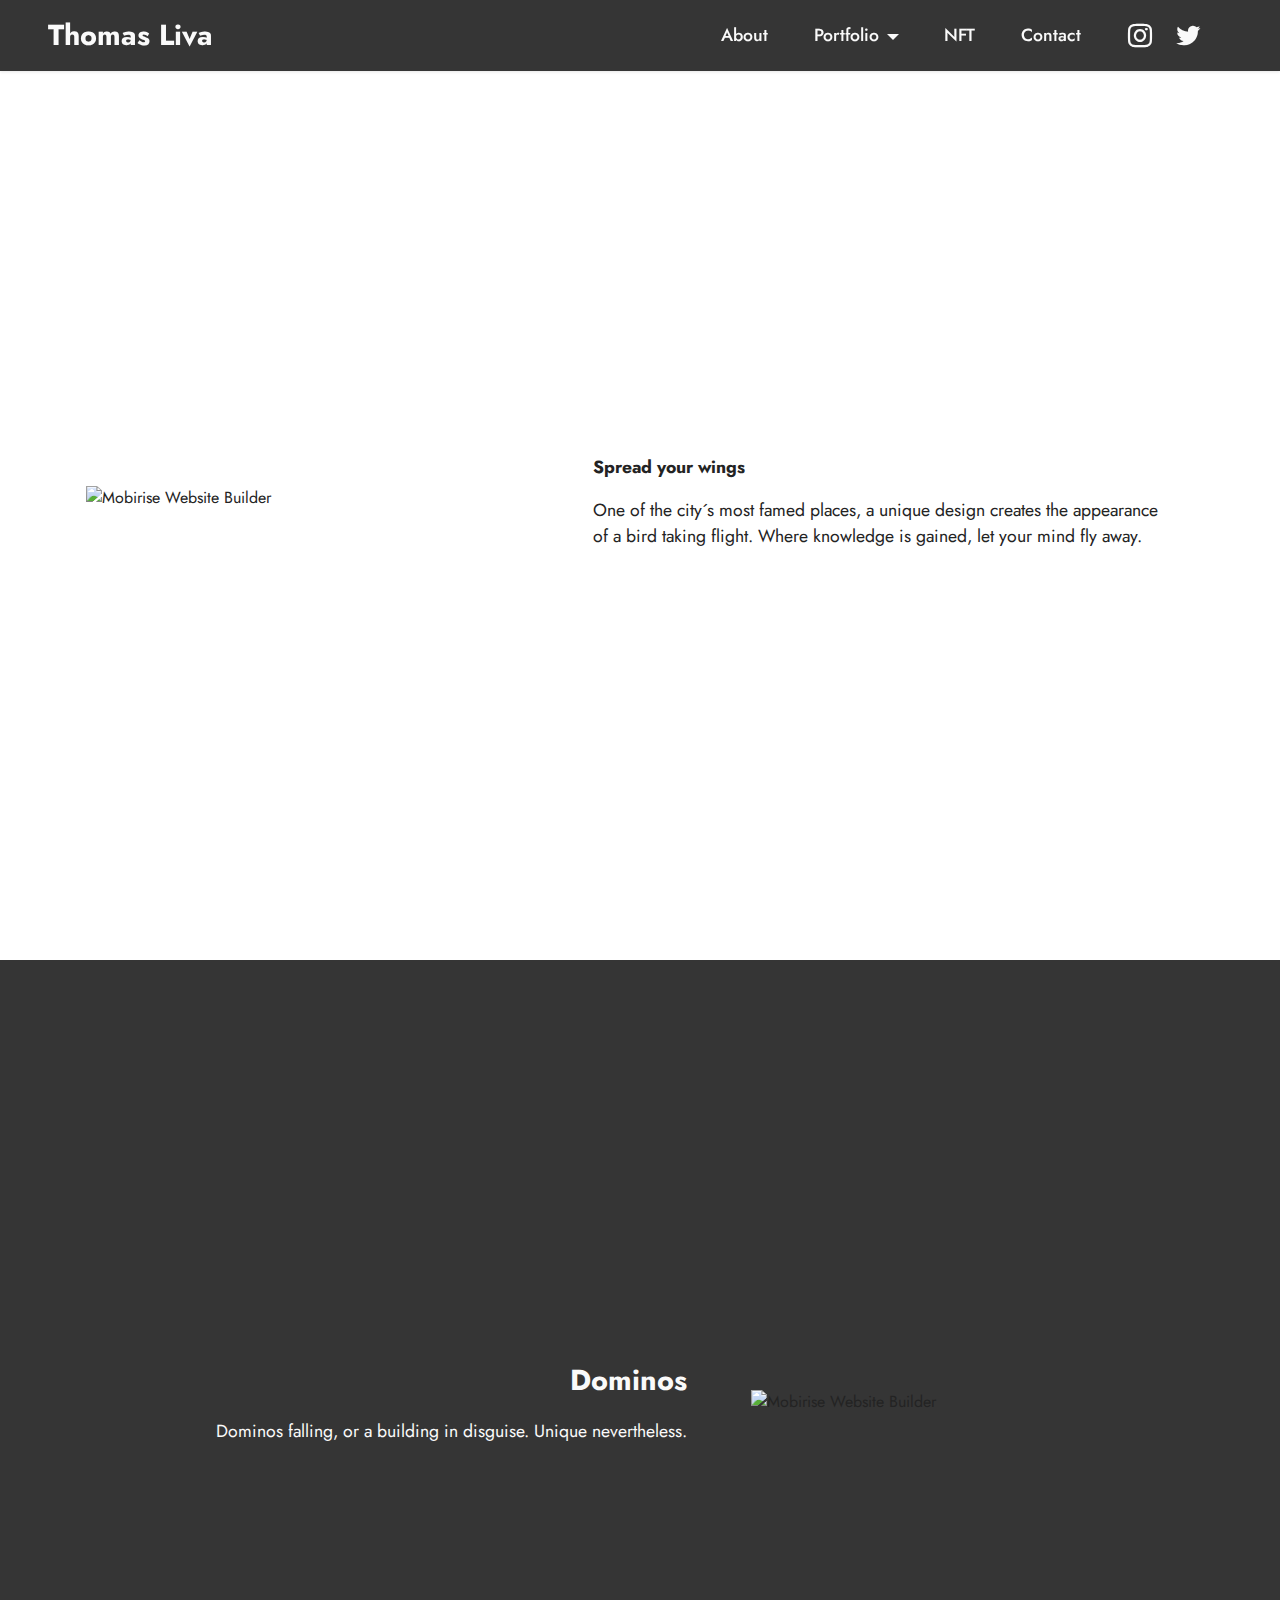
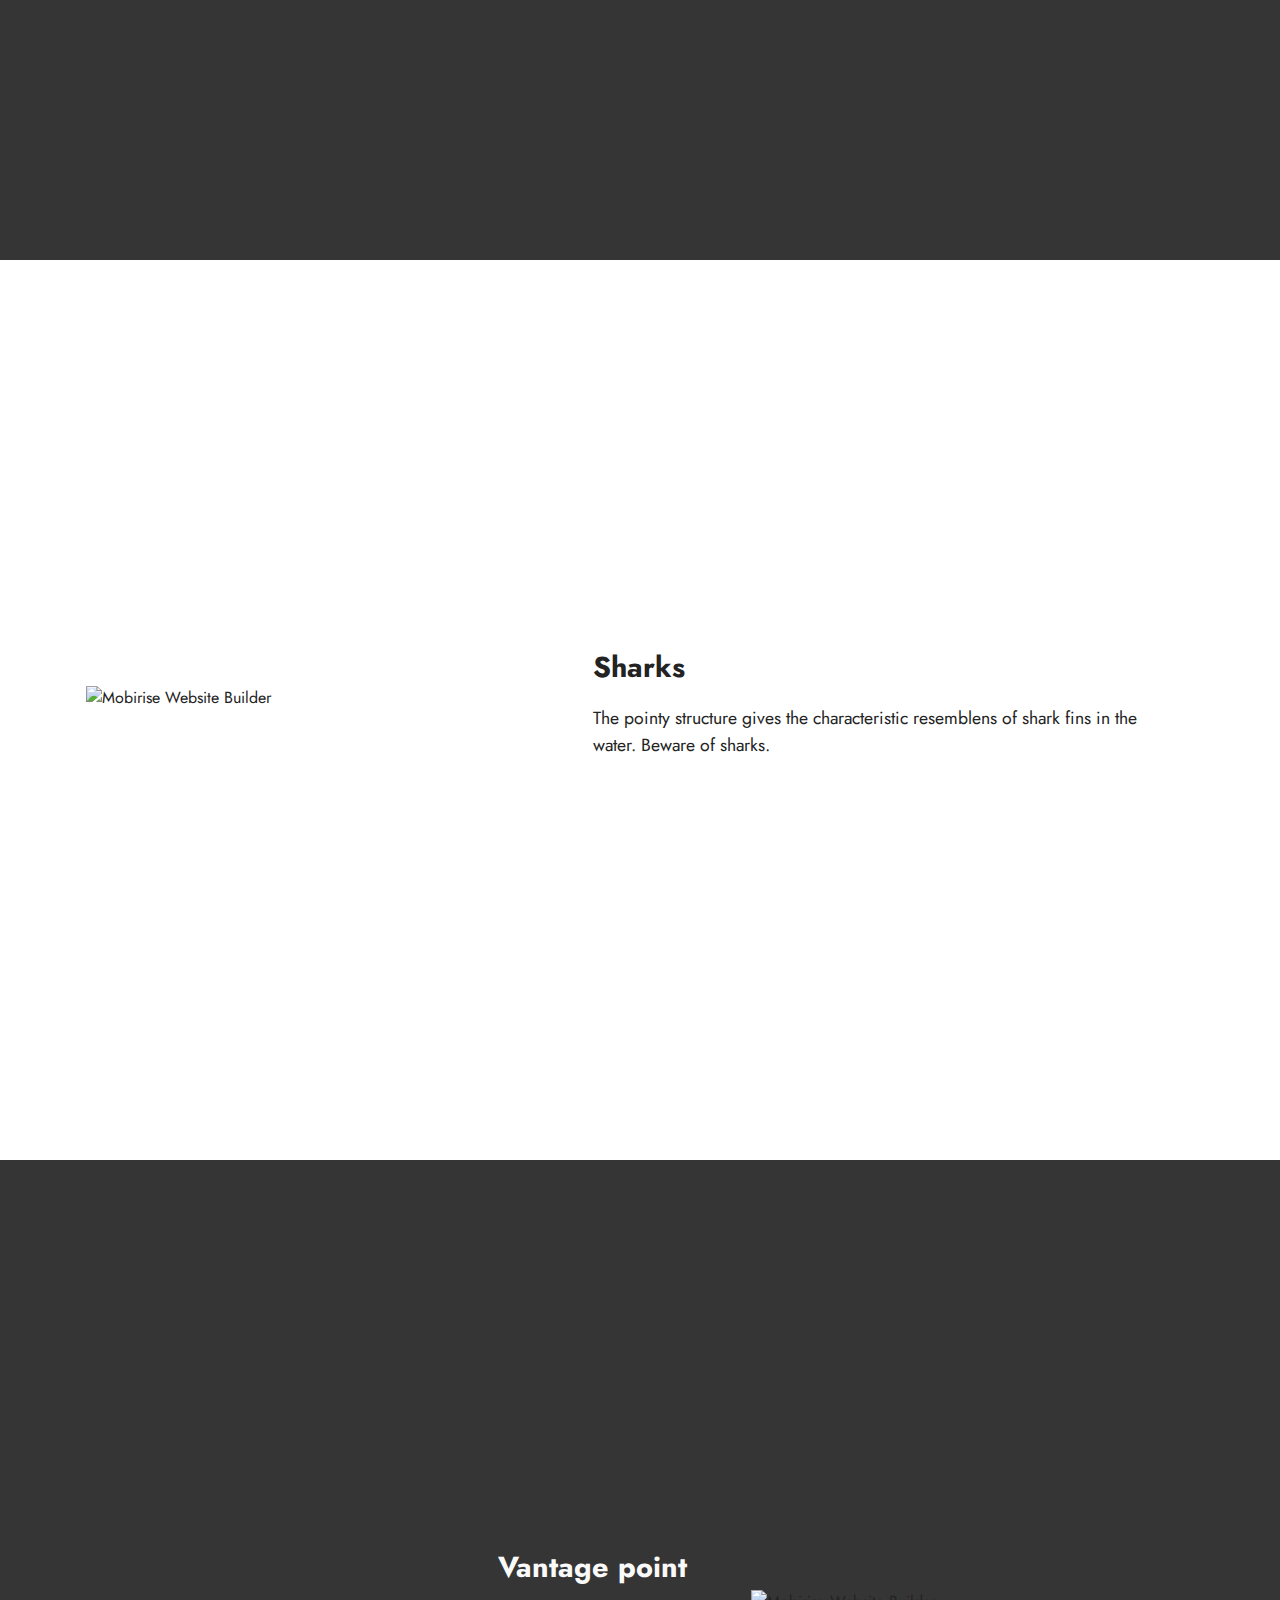
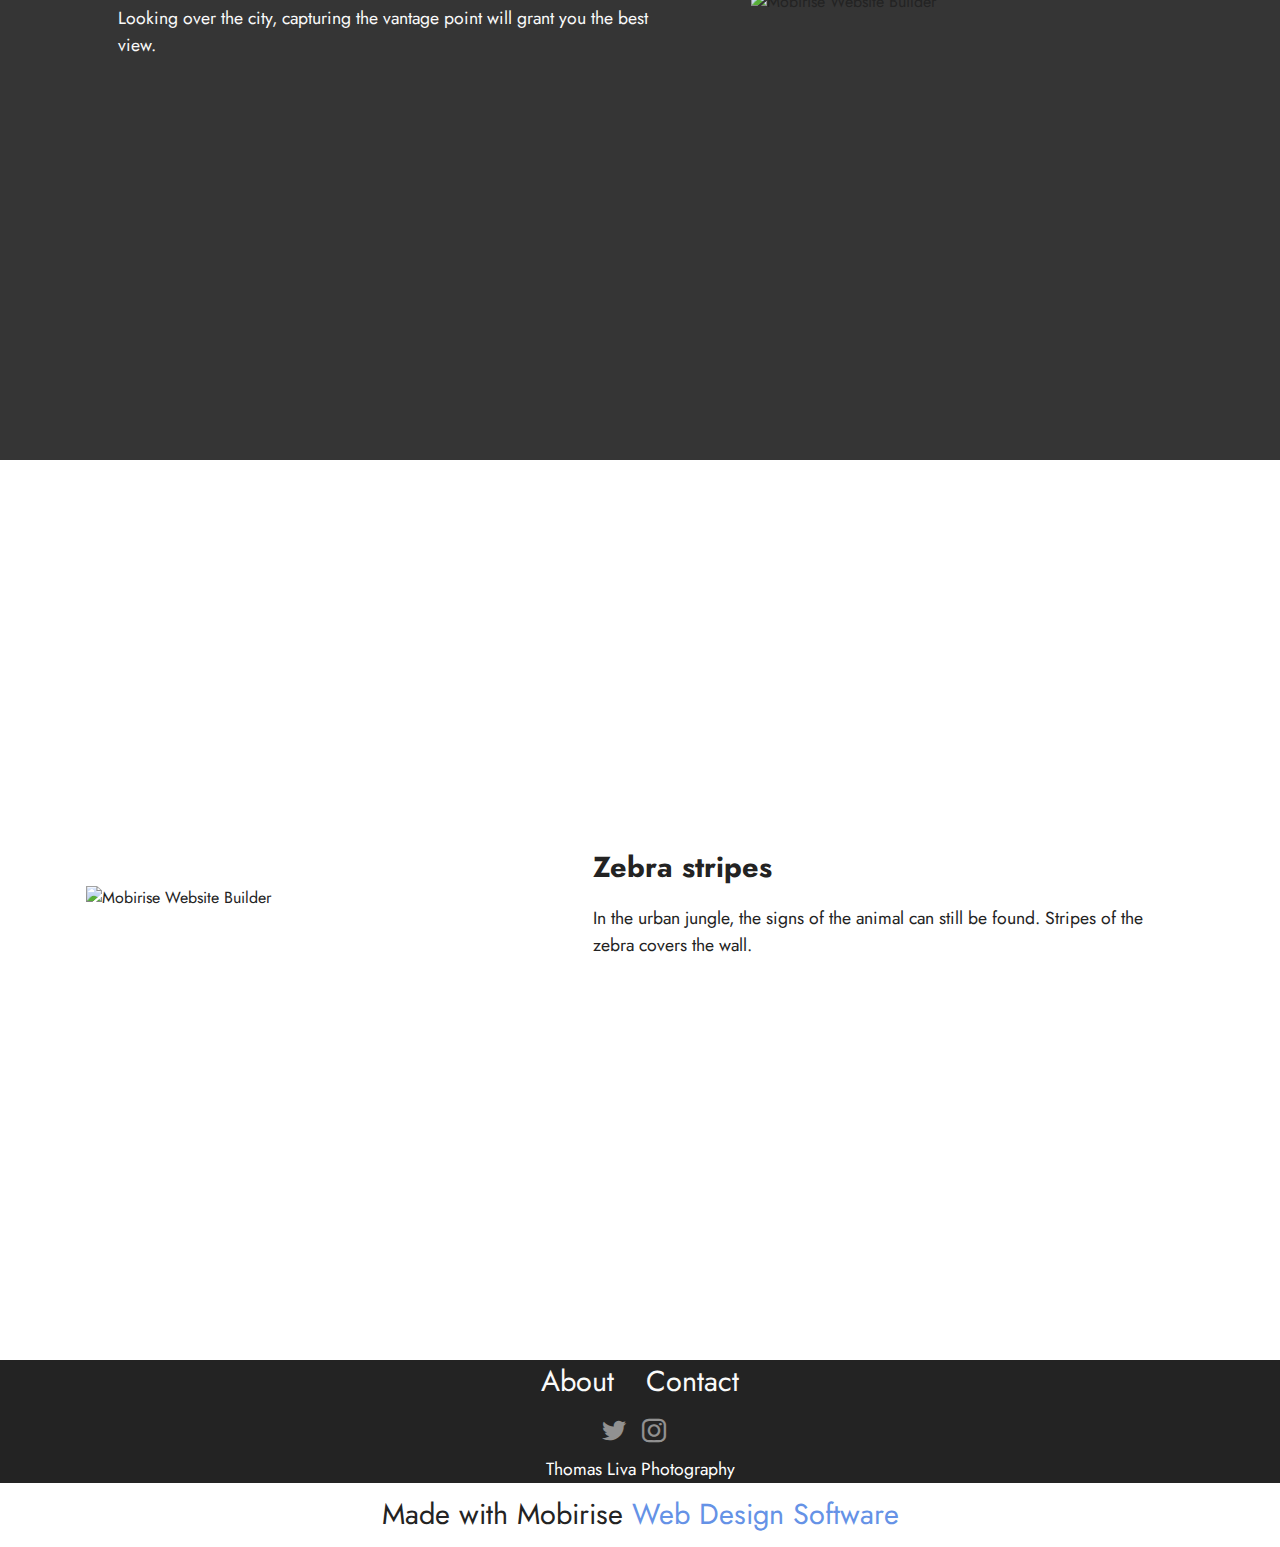
==== page1.html @ e4f31dff "update" ====
<!DOCTYPE html>
<html  >
<head>
  <!-- Site made with Mobirise Website Builder v5.6.8, https://mobirise.com -->
  <meta charset="UTF-8">
  <meta http-equiv="X-UA-Compatible" content="IE=edge">
  <meta name="generator" content="Mobirise v5.6.8, mobirise.com">
  <meta name="twitter:card" content="summary_large_image"/>
  <meta name="twitter:image:src" content="">
  <meta property="og:image" content="">
  <meta name="twitter:title" content="Elevate the city">
  <meta name="viewport" content="width=device-width, initial-scale=1, minimum-scale=1">
  <link rel="shortcut icon" href="assets/images/dsc0477-kopi-1.jpg" type="image/x-icon">
  <meta name="description" content="">
  
  
  <title>Elevate the city</title>
  <link rel="stylesheet" href="assets/bootstrap/css/bootstrap.min.css">
  <link rel="stylesheet" href="assets/bootstrap/css/bootstrap-grid.min.css">
  <link rel="stylesheet" href="assets/bootstrap/css/bootstrap-reboot.min.css">
  <link rel="stylesheet" href="assets/dropdown/css/style.css">
  <link rel="stylesheet" href="assets/socicon/css/styles.css">
  <link rel="stylesheet" href="assets/theme/css/style.css">
  <link rel="preload" href="https://fonts.googleapis.com/css?family=Jost:100,200,300,400,500,600,700,800,900,100i,200i,300i,400i,500i,600i,700i,800i,900i&display=swap" as="style" onload="this.onload=null;this.rel='stylesheet'">
  <noscript><link rel="stylesheet" href="https://fonts.googleapis.com/css?family=Jost:100,200,300,400,500,600,700,800,900,100i,200i,300i,400i,500i,600i,700i,800i,900i&display=swap"></noscript>
  <link rel="preload" as="style" href="assets/mobirise/css/mbr-additional.css"><link rel="stylesheet" href="assets/mobirise/css/mbr-additional.css" type="text/css">
  
  
  
  
</head>
<body>
  
  <section data-bs-version="5.1" class="menu menu3 cid-t5UMTq7qSI" once="menu" id="menu3-e">
    
    <nav class="navbar navbar-dropdown navbar-fixed-top navbar-expand-lg">
        <div class="container-fluid">
            <div class="navbar-brand">
                
                <span class="navbar-caption-wrap"><a class="navbar-caption text-white text-primary display-7" href="index.html">Thomas Liva</a></span>
            </div>
            <button class="navbar-toggler" type="button" data-toggle="collapse" data-bs-toggle="collapse" data-target="#navbarSupportedContent" data-bs-target="#navbarSupportedContent" aria-controls="navbarNavAltMarkup" aria-expanded="false" aria-label="Toggle navigation">
                <div class="hamburger">
                    <span></span>
                    <span></span>
                    <span></span>
                    <span></span>
                </div>
            </button>
            <div class="collapse navbar-collapse" id="navbarSupportedContent">
                <ul class="navbar-nav nav-dropdown nav-right" data-app-modern-menu="true"><li class="nav-item"><a class="nav-link link text-white text-primary display-4" href="page4.html">
                            About</a></li><li class="nav-item dropdown"><a class="nav-link link text-white dropdown-toggle display-4" href="index.html#gallery2-8" aria-expanded="false" data-toggle="dropdown-submenu" data-bs-toggle="dropdown" data-bs-auto-close="outside">Portfolio</a><div class="dropdown-menu" aria-labelledby="dropdown-300"><a class="text-white show dropdown-item text-primary display-4" href="page1.html">Elevate the city</a><a class="text-white show dropdown-item text-primary display-4" href="page2.html">Brushstrokes of light</a><a class="text-white show dropdown-item text-primary display-4" href="page3.html">The everlasting wild country</a><a class="text-white show dropdown-item text-primary display-4" href="page7.html">Monochrome mountains</a><a class="text-white show dropdown-item text-primary display-4" href="page8.html">Neglect</a><a class="text-white show dropdown-item text-primary display-4" href="page9.html">Aurora Borealis</a><a class="text-white dropdown-item text-primary display-4" href="page10.html">A fishing adventure</a></div></li>
                    <li class="nav-item"><a class="nav-link link text-white text-primary display-4" href="page6.html">NFT</a></li>
                    <li class="nav-item"><a class="nav-link link text-white text-primary display-4" href="page5.html">Contact</a>
                    </li></ul>
                <div class="icons-menu">
                    <a class="iconfont-wrapper" href="https://www.instagram.com/eventyrerihjertet/" target="_blank">
                        <span class="p-2 mbr-iconfont socicon-instagram socicon"></span>
                    </a>
                    <a class="iconfont-wrapper" href="https://twitter.com/Thms_Liva" target="_blank">
                        <span class="p-2 mbr-iconfont socicon-twitter socicon"></span>
                    </a>
                    
                    
                </div>
                
            </div>
        </div>
    </nav>
</section>

<section data-bs-version="5.1" class="image1 cid-t5VXSL7fTQ mbr-fullscreen" id="image1-v">
    

    
    

    <div class="container">
        <div class="row align-items-center">
            <div class="col-12 col-lg-5">
                <div class="image-wrapper">
                    <img src="assets/images/spread-your-wings.jpg" alt="Mobirise Website Builder">
                    <p class="mbr-description mbr-fonts-style pt-2 align-center display-4"></p>
                </div>
            </div>
            <div class="col-12 col-lg">
                <div class="text-wrapper">
                    <h3 class="mbr-section-title mbr-fonts-style mb-3 display-4">
                        <strong>Spread your wings</strong></h3>
                    <p class="mbr-text mbr-fonts-style display-4">One of the city´s most famed places, a unique design creates the appearance of a bird taking flight. Where knowledge is gained, let your mind fly away.</p>
                </div>
            </div>
        </div>
    </div>
</section>

<section data-bs-version="5.1" class="image2 cid-t5VXT0iDgD mbr-fullscreen" id="image2-w">
    

    
    

    <div class="container">
        <div class="row align-items-center">
            <div class="col-12 col-lg-5">
                <div class="image-wrapper">
                    <img src="assets/images/dominos.jpg" alt="Mobirise Website Builder">
                    <p class="mbr-description mbr-fonts-style mt-2 align-center display-4"></p>
                </div>
            </div>
            <div class="col-12 col-lg">
                <div class="text-wrapper">
                    <h3 class="mbr-section-title mbr-fonts-style mb-3 display-7">
                        <strong>Dominos</strong></h3>
                    <p class="mbr-text mbr-fonts-style display-4">Dominos falling, or a building in disguise. Unique nevertheless.</p>
                </div>
            </div>
        </div>
    </div>
</section>

<section data-bs-version="5.1" class="image1 cid-t5VXTdx05V mbr-fullscreen" id="image1-x">
    

    
    

    <div class="container">
        <div class="row align-items-center">
            <div class="col-12 col-lg-5">
                <div class="image-wrapper">
                    <img src="assets/images/sharks.jpg" alt="Mobirise Website Builder">
                    <p class="mbr-description mbr-fonts-style pt-2 align-center display-4"></p>
                </div>
            </div>
            <div class="col-12 col-lg">
                <div class="text-wrapper">
                    <h3 class="mbr-section-title mbr-fonts-style mb-3 display-7">
                        <strong>Sharks</strong></h3>
                    <p class="mbr-text mbr-fonts-style display-4">The pointy structure gives the characteristic resemblens of shark fins in the water. Beware of sharks.</p>
                </div>
            </div>
        </div>
    </div>
</section>

<section data-bs-version="5.1" class="image2 cid-t5VXTrWdEa mbr-fullscreen" id="image2-y">
    

    
    

    <div class="container">
        <div class="row align-items-center">
            <div class="col-12 col-lg-5">
                <div class="image-wrapper">
                    <img src="assets/images/vantage-point.jpg" alt="Mobirise Website Builder">
                    <p class="mbr-description mbr-fonts-style mt-2 align-center display-4"></p>
                </div>
            </div>
            <div class="col-12 col-lg">
                <div class="text-wrapper">
                    <h3 class="mbr-section-title mbr-fonts-style mb-3 display-7">
                        <strong>Vantage point</strong></h3>
                    <p class="mbr-text mbr-fonts-style display-4">Looking over the city, capturing the vantage point will grant you the best view.</p>
                </div>
            </div>
        </div>
    </div>
</section>

<section data-bs-version="5.1" class="image1 cid-t5VXUdB6sN mbr-fullscreen" id="image1-z">
    

    
    

    <div class="container">
        <div class="row align-items-center">
            <div class="col-12 col-lg-5">
                <div class="image-wrapper">
                    <img src="assets/images/zebra-stripes.jpg" alt="Mobirise Website Builder">
                    <p class="mbr-description mbr-fonts-style pt-2 align-center display-4"></p>
                </div>
            </div>
            <div class="col-12 col-lg">
                <div class="text-wrapper">
                    <h3 class="mbr-section-title mbr-fonts-style mb-3 display-7">
                        <strong>Zebra stripes</strong></h3>
                    <p class="mbr-text mbr-fonts-style display-4">In the urban jungle, the signs of the animal can still be found. Stripes of the zebra covers the wall.</p>
                </div>
            </div>
        </div>
    </div>
</section>

<section data-bs-version="5.1" class="footer3 cid-t5W0NAd4Eh" once="footers" id="footer3-10">

    

    

    <div class="container-fluid">
        <div class="media-container-row align-center mbr-white">
            <div class="row row-links">
                <ul class="foot-menu">
                    
                    
                    
                    
                    
                <li class="foot-menu-item mbr-fonts-style display-7">
                        <a class="text-white text-primary" href="page4.html">About</a></li><li class="foot-menu-item mbr-fonts-style display-7"><a href="page5.html" class="text-white">Contact</a></li></ul>
            </div>
            <div class="row social-row">
                <div class="social-list align-right pb-2">
                    
                    
                    
                    
                    
                    
                <div class="soc-item">
                        <a href="https://twitter.com/Thms_Liva" target="_blank">
                            <span class="mbr-iconfont mbr-iconfont-social socicon-twitter socicon"></span>
                        </a>
                    </div><div class="soc-item">
                        <a href="https://www.instagram.com/eventyrerihjertet/" target="_blank">
                            <span class="mbr-iconfont mbr-iconfont-social socicon-instagram socicon"></span>
                        </a>
                    </div></div>
            </div>
            <div class="row row-copirayt">
                <p class="mbr-text mb-0 mbr-fonts-style mbr-white align-center display-4">Thomas Liva Photography</p>
            </div>
        </div>
    </div>
</section><section class="display-7" style="padding: 0;align-items: center;justify-content: center;flex-wrap: wrap;    align-content: center;display: flex;position: relative;height: 4rem;"><a href="https://mobiri.se/2773588" style="flex: 1 1;height: 4rem;position: absolute;width: 100%;z-index: 1;"><img alt="" style="height: 4rem;" src="[data-uri]"></a><p style="margin: 0;text-align: center;" class="display-7">Made with Mobirise &#8204;</p><a style="z-index:1" href="https://mobirise.com/website-design-software.html">Web Design Software</a></section><script src="assets/bootstrap/js/bootstrap.bundle.min.js"></script>  <script src="assets/smoothscroll/smooth-scroll.js"></script>  <script src="assets/ytplayer/index.js"></script>  <script src="assets/dropdown/js/navbar-dropdown.js"></script>  <script src="assets/theme/js/script.js"></script>  
  
  
</body>
</html>
---- assets/dropdown/css/style.css ----
.navbar-dropdown {
  left: 0;
  padding: 0;
  position: absolute;
  right: 0;
  top: 0;
  transition: all 0.45s ease;
  z-index: 1030;
  background: #282828; }
  .navbar-dropdown .navbar-logo {
    margin-right: 0.8rem;
    transition: margin 0.3s ease-in-out;
    vertical-align: middle; }
    .navbar-dropdown .navbar-logo img {
      height: 3.125rem;
      transition: all 0.3s ease-in-out; }
    .navbar-dropdown .navbar-logo.mbr-iconfont {
      font-size: 3.125rem;
      line-height: 3.125rem; }
  .navbar-dropdown .navbar-caption {
    font-weight: 700;
    white-space: normal;
    vertical-align: -4px;
    line-height: 3.125rem !important; }
    .navbar-dropdown .navbar-caption, .navbar-dropdown .navbar-caption:hover {
      color: inherit;
      text-decoration: none; }
  .navbar-dropdown .mbr-iconfont + .navbar-caption {
    vertical-align: -1px; }
  .navbar-dropdown.navbar-fixed-top {
    position: fixed; }
  .navbar-dropdown .navbar-brand span {
    vertical-align: -4px; }
  .navbar-dropdown.bg-color.transparent {
    background: none; }
  .navbar-dropdown.navbar-short .navbar-brand {
    padding: 0.625rem 0; }
    .navbar-dropdown.navbar-short .navbar-brand span {
      vertical-align: -1px; }
  .navbar-dropdown.navbar-short .navbar-caption {
    line-height: 2.375rem !important;
    vertical-align: -2px; }
  .navbar-dropdown.navbar-short .navbar-logo {
    margin-right: 0.5rem; }
    .navbar-dropdown.navbar-short .navbar-logo img {
      height: 2.375rem; }
    .navbar-dropdown.navbar-short .navbar-logo.mbr-iconfont {
      font-size: 2.375rem;
      line-height: 2.375rem; }
  .navbar-dropdown.navbar-short .mbr-table-cell {
    height: 3.625rem; }
  .navbar-dropdown .navbar-close {
    left: 0.6875rem;
    position: fixed;
    top: 0.75rem;
    z-index: 1000; }
  .navbar-dropdown .hamburger-icon {
    content: "";
    display: inline-block;
    vertical-align: middle;
    width: 16px;
    -webkit-box-shadow: 0 -6px 0 1px #282828,0 0 0 1px #282828,0 6px 0 1px #282828;
    -moz-box-shadow: 0 -6px 0 1px #282828,0 0 0 1px #282828,0 6px 0 1px #282828;
    box-shadow: 0 -6px 0 1px #282828,0 0 0 1px #282828,0 6px 0 1px #282828; }

.dropdown-menu .dropdown-toggle[data-toggle="dropdown-submenu"]::after {
  border-bottom: 0.35em solid transparent;
  border-left: 0.35em solid;
  border-right: 0;
  border-top: 0.35em solid transparent;
  margin-left: 0.3rem; }

.dropdown-menu .dropdown-item:focus {
  outline: 0; }

.nav-dropdown {
  font-size: 0.75rem;
  font-weight: 500;
  height: auto !important; }
  .nav-dropdown .nav-btn {
    padding-left: 1rem; }
  .nav-dropdown .link {
    margin: .667em 1.667em;
    font-weight: 500;
    padding: 0;
    transition: color .2s ease-in-out; }
    .nav-dropdown .link.dropdown-toggle {
      margin-right: 2.583em; }
      .nav-dropdown .link.dropdown-toggle::after {
        margin-left: .25rem;
        border-top: 0.35em solid;
        border-right: 0.35em solid transparent;
        border-left: 0.35em solid transparent;
        border-bottom: 0; }
      .nav-dropdown .link.dropdown-toggle[aria-expanded="true"] {
        margin: 0;
        padding: 0.667em 3.263em  0.667em 1.667em; }
  .nav-dropdown .link::after,
  .nav-dropdown .dropdown-item::after {
    color: inherit; }
  .nav-dropdown .btn {
    font-size: 0.75rem;
    font-weight: 700;
    letter-spacing: 0;
    margin-bottom: 0;
    padding-left: 1.25rem;
    padding-right: 1.25rem; }
  .nav-dropdown .dropdown-menu {
    border-radius: 0;
    border: 0;
    left: 0;
    margin: 0;
    padding-bottom: 1.25rem;
    padding-top: 1.25rem;
    position: relative; }
  .nav-dropdown .dropdown-submenu {
    margin-left: 0.125rem;
    top: 0; }
  .nav-dropdown .dropdown-item {
    font-weight: 500;
    line-height: 2;
    padding: 0.3846em 4.615em 0.3846em 1.5385em;
    position: relative;
    transition: color .2s ease-in-out, background-color .2s ease-in-out; }
    .nav-dropdown .dropdown-item::after {
      margin-top: -0.3077em;
      position: absolute;
      right: 1.1538em;
      top: 50%; }
    .nav-dropdown .dropdown-item:focus, .nav-dropdown .dropdown-item:hover {
      background: none; }

@media (max-width: 767px) {
  .nav-dropdown.navbar-toggleable-sm {
    bottom: 0;
    display: none;
    left: 0;
    overflow-x: hidden;
    position: fixed;
    top: 0;
    transform: translateX(-100%);
    -ms-transform: translateX(-100%);
    -webkit-transform: translateX(-100%);
    width: 18.75rem;
    z-index: 999; } }
.nav-dropdown.navbar-toggleable-xl {
  bottom: 0;
  display: none;
  left: 0;
  overflow-x: hidden;
  position: fixed;
  top: 0;
  transform: translateX(-100%);
  -ms-transform: translateX(-100%);
  -webkit-transform: translateX(-100%);
  width: 18.75rem;
  z-index: 999; }

.nav-dropdown-sm {
  display: block !important;
  overflow-x: hidden;
  overflow: auto;
  padding-top: 3.875rem; }
  .nav-dropdown-sm::after {
    content: "";
    display: block;
    height: 3rem;
    width: 100%; }
  .nav-dropdown-sm.collapse.in ~ .navbar-close {
    display: block !important; }
  .nav-dropdown-sm.collapsing, .nav-dropdown-sm.collapse.in {
    transform: translateX(0);
    -ms-transform: translateX(0);
    -webkit-transform: translateX(0);
    transition: all 0.25s ease-out;
    -webkit-transition: all 0.25s ease-out;
    background: #282828; }
  .nav-dropdown-sm.collapsing[aria-expanded="false"] {
    transform: translateX(-100%);
    -ms-transform: translateX(-100%);
    -webkit-transform: translateX(-100%); }
  .nav-dropdown-sm .nav-item {
    display: block;
    margin-left: 0 !important;
    padding-left: 0; }
  .nav-dropdown-sm .link,
  .nav-dropdown-sm .dropdown-item {
    border-top: 1px dotted rgba(255, 255, 255, 0.1);
    font-size: 0.8125rem;
    line-height: 1.6;
    margin: 0 !important;
    padding: 0.875rem 2.4rem 0.875rem 1.5625rem !important;
    position: relative;
    white-space: normal; }
    .nav-dropdown-sm .link:focus, .nav-dropdown-sm .link:hover,
    .nav-dropdown-sm .dropdown-item:focus,
    .nav-dropdown-sm .dropdown-item:hover {
      background: rgba(0, 0, 0, 0.2) !important;
      color: #c0a375; }
  .nav-dropdown-sm .nav-btn {
    position: relative;
    padding: 1.5625rem 1.5625rem 0 1.5625rem; }
    .nav-dropdown-sm .nav-btn::before {
      border-top: 1px dotted rgba(255, 255, 255, 0.1);
      content: "";
      left: 0;
      position: absolute;
      top: 0;
      width: 100%; }
    .nav-dropdown-sm .nav-btn + .nav-btn {
      padding-top: 0.625rem; }
      .nav-dropdown-sm .nav-btn + .nav-btn::before {
        display: none; }
  .nav-dropdown-sm .btn {
    padding: 0.625rem 0; }
  .nav-dropdown-sm .dropdown-toggle[data-toggle="dropdown-submenu"]::after {
    margin-left: .25rem;
    border-top: 0.35em solid;
    border-right: 0.35em solid transparent;
    border-left: 0.35em solid transparent;
    border-bottom: 0; }
  .nav-dropdown-sm .dropdown-toggle[data-toggle="dropdown-submenu"][aria-expanded="true"]::after {
    border-top: 0;
    border-right: 0.35em solid transparent;
    border-left: 0.35em solid transparent;
    border-bottom: 0.35em solid; }
  .nav-dropdown-sm .dropdown-menu {
    margin: 0;
    padding: 0;
    position: relative;
    top: 0;
    left: 0;
    width: 100%;
    border: 0;
    float: none;
    border-radius: 0;
    background: none; }
  .nav-dropdown-sm .dropdown-submenu {
    left: 100%;
    margin-left: 0.125rem;
    margin-top: -1.25rem;
    top: 0; }

.navbar-toggleable-sm .nav-dropdown .dropdown-menu {
  position: absolute; }

.navbar-toggleable-sm .nav-dropdown .dropdown-submenu {
  left: 100%;
  margin-left: 0.125rem;
  margin-top: -1.25rem;
  top: 0; }

.navbar-toggleable-sm.opened .nav-dropdown .dropdown-menu {
  position: relative; }

.navbar-toggleable-sm.opened .nav-dropdown .dropdown-submenu {
  left: 0;
  margin-left: 00rem;
  margin-top: 0rem;
  top: 0; }

.is-builder .nav-dropdown.collapsing {
  transition: none !important; }
---- assets/socicon/css/styles.css ----
@charset "UTF-8";

@font-face {
  font-family: 'Socicon';
  src:  url('../fonts/socicon.eot');
  src:  url('../fonts/socicon.eot?#iefix') format('embedded-opentype'),
    url('../fonts/socicon.woff2') format('woff2'),
    url('../fonts/socicon.ttf') format('truetype'),
    url('../fonts/socicon.woff') format('woff'),
    url('../fonts/socicon.svg#socicon') format('svg');
  font-weight: normal;
  font-style: normal;
  font-display: swap;
}

[data-icon]:before {
  font-family: "socicon" !important;
  content: attr(data-icon);
  font-style: normal !important;
  font-weight: normal !important;
  font-variant: normal !important;
  text-transform: none !important;
  speak: none;
  line-height: 1;
  -webkit-font-smoothing: antialiased;
  -moz-osx-font-smoothing: grayscale;
}

[class^="socicon-"], [class*=" socicon-"] {
  /* use !important to prevent issues with browser extensions that change fonts */
  font-family: 'Socicon' !important;
  speak: none;
  font-style: normal;
  font-weight: normal;
  font-variant: normal;
  text-transform: none;
  line-height: 1;

  /* Better Font Rendering =========== */
  -webkit-font-smoothing: antialiased;
  -moz-osx-font-smoothing: grayscale;
}

.socicon-eitaa:before {
  content: "\e97c";
}
.socicon-soroush:before {
  content: "\e97d";
}
.socicon-bale:before {
  content: "\e97e";
}
.socicon-zazzle:before {
  content: "\e97b";
}
.socicon-society6:before {
  content: "\e97a";
}
.socicon-redbubble:before {
  content: "\e979";
}
.socicon-avvo:before {
  content: "\e978";
}
.socicon-stitcher:before {
  content: "\e977";
}
.socicon-googlehangouts:before {
  content: "\e974";
}
.socicon-dlive:before {
  content: "\e975";
}
.socicon-vsco:before {
  content: "\e976";
}
.socicon-flipboard:before {
  content: "\e973";
}
.socicon-ubuntu:before {
  content: "\e958";
}
.socicon-artstation:before {
  content: "\e959";
}
.socicon-invision:before {
  content: "\e95a";
}
.socicon-torial:before {
  content: "\e95b";
}
.socicon-collectorz:before {
  content: "\e95c";
}
.socicon-seenthis:before {
  content: "\e95d";
}
.socicon-googleplaymusic:before {
  content: "\e95e";
}
.socicon-debian:before {
  content: "\e95f";
}
.socicon-filmfreeway:before {
  content: "\e960";
}
.socicon-gnome:before {
  content: "\e961";
}
.socicon-itchio:before {
  content: "\e962";
}
.socicon-jamendo:before {
  content: "\e963";
}
.socicon-mix:before {
  content: "\e964";
}
.socicon-sharepoint:before {
  content: "\e965";
}
.socicon-tinder:before {
  content: "\e966";
}
.socicon-windguru:before {
  content: "\e967";
}
.socicon-cdbaby:before {
  content: "\e968";
}
.socicon-elementaryos:before {
  content: "\e969";
}
.socicon-stage32:before {
  content: "\e96a";
}
.socicon-tiktok:before {
  content: "\e96b";
}
.socicon-gitter:before {
  content: "\e96c";
}
.socicon-letterboxd:before {
  content: "\e96d";
}
.socicon-threema:before {
  content: "\e96e";
}
.socicon-splice:before {
  content: "\e96f";
}
.socicon-metapop:before {
  content: "\e970";
}
.socicon-naver:before {
  content: "\e971";
}
.socicon-remote:before {
  content: "\e972";
}
.socicon-internet:before {
  content: "\e957";
}
.socicon-moddb:before {
  content: "\e94b";
}
.socicon-indiedb:before {
  content: "\e94c";
}
.socicon-traxsource:before {
  content: "\e94d";
}
.socicon-gamefor:before {
  content: "\e94e";
}
.socicon-pixiv:before {
  content: "\e94f";
}
.socicon-myanimelist:before {
  content: "\e950";
}
.socicon-blackberry:before {
  content: "\e951";
}
.socicon-wickr:before {
  content: "\e952";
}
.socicon-spip:before {
  content: "\e953";
}
.socicon-napster:before {
  content: "\e954";
}
.socicon-beatport:before {
  content: "\e955";
}
.socicon-hackerone:before {
  content: "\e956";
}
.socicon-hackernews:before {
  content: "\e946";
}
.socicon-smashwords:before {
  content: "\e947";
}
.socicon-kobo:before {
  content: "\e948";
}
.socicon-bookbub:before {
  content: "\e949";
}
.socicon-mailru:before {
  content: "\e94a";
}
.socicon-gitlab:before {
  content: "\e945";
}
.socicon-instructables:before {
  content: "\e944";
}
.socicon-portfolio:before {
  content: "\e943";
}
.socicon-codered:before {
  content: "\e940";
}
.socicon-origin:before {
  content: "\e941";
}
.socicon-nextdoor:before {
  content: "\e942";
}
.socicon-udemy:before {
  content: "\e93f";
}
.socicon-livemaster:before {
  content: "\e93e";
}
.socicon-crunchbase:before {
  content: "\e93b";
}
.socicon-homefy:before {
  content: "\e93c";
}
.socicon-calendly:before {
  content: "\e93d";
}
.socicon-realtor:before {
  content: "\e90f";
}
.socicon-tidal:before {
  content: "\e910";
}
.socicon-qobuz:before {
  content: "\e911";
}
.socicon-natgeo:before {
  content: "\e912";
}
.socicon-mastodon:before {
  content: "\e913";
}
.socicon-unsplash:before {
  content: "\e914";
}
.socicon-homeadvisor:before {
  content: "\e915";
}
.socicon-angieslist:before {
  content: "\e916";
}
.socicon-codepen:before {
  content: "\e917";
}
.socicon-slack:before {
  content: "\e918";
}
.socicon-openaigym:before {
  content: "\e919";
}
.socicon-logmein:before {
  content: "\e91a";
}
.socicon-fiverr:before {
  content: "\e91b";
}
.socicon-gotomeeting:before {
  content: "\e91c";
}
.socicon-aliexpress:before {
  content: "\e91d";
}
.socicon-guru:before {
  content: "\e91e";
}
.socicon-appstore:before {
  content: "\e91f";
}
.socicon-homes:before {
  content: "\e920";
}
.socicon-zoom:before {
  content: "\e921";
}
.socicon-alibaba:before {
  content: "\e922";
}
.socicon-craigslist:before {
  content: "\e923";
}
.socicon-wix:before {
  content: "\e924";
}
.socicon-redfin:before {
  content: "\e925";
}
.socicon-googlecalendar:before {
  content: "\e926";
}
.socicon-shopify:before {
  content: "\e927";
}
.socicon-freelancer:before {
  content: "\e928";
}
.socicon-seedrs:before {
  content: "\e929";
}
.socicon-bing:before {
  content: "\e92a";
}
.socicon-doodle:before {
  content: "\e92b";
}
.socicon-bonanza:before {
  content: "\e92c";
}
.socicon-squarespace:before {
  content: "\e92d";
}
.socicon-toptal:before {
  content: "\e92e";
}
.socicon-gust:before {
  content: "\e92f";
}
.socicon-ask:before {
  content: "\e930";
}
.socicon-trulia:before {
  content: "\e931";
}
.socicon-loomly:before {
  content: "\e932";
}
.socicon-ghost:before {
  content: "\e933";
}
.socicon-upwork:before {
  content: "\e934";
}
.socicon-fundable:before {
  content: "\e935";
}
.socicon-booking:before {
  content: "\e936";
}
.socicon-googlemaps:before {
  content: "\e937";
}
.socicon-zillow:before {
  content: "\e938";
}
.socicon-niconico:before {
  content: "\e939";
}
.socicon-toneden:before {
  content: "\e93a";
}
.socicon-augment:before {
  content: "\e908";
}
.socicon-bitbucket:before {
  content: "\e909";
}
.socicon-fyuse:before {
  content: "\e90a";
}
.socicon-yt-gaming:before {
  content: "\e90b";
}
.socicon-sketchfab:before {
  content: "\e90c";
}
.socicon-mobcrush:before {
  content: "\e90d";
}
.socicon-microsoft:before {
  content: "\e90e";
}
.socicon-pandora:before {
  content: "\e907";
}
.socicon-messenger:before {
  content: "\e906";
}
.socicon-gamewisp:before {
  content: "\e905";
}
.socicon-bloglovin:before {
  content: "\e904";
}
.socicon-tunein:before {
  content: "\e903";
}
.socicon-gamejolt:before {
  content: "\e901";
}
.socicon-trello:before {
  content: "\e902";
}
.socicon-spreadshirt:before {
  content: "\e900";
}
.socicon-500px:before {
  content: "\e000";
}
.socicon-8tracks:before {
  content: "\e001";
}
.socicon-airbnb:before {
  content: "\e002";
}
.socicon-alliance:before {
  content: "\e003";
}
.socicon-amazon:before {
  content: "\e004";
}
.socicon-amplement:before {
  content: "\e005";
}
.socicon-android:before {
  content: "\e006";
}
.socicon-angellist:before {
  content: "\e007";
}
.socicon-apple:before {
  content: "\e008";
}
.socicon-appnet:before {
  content: "\e009";
}
.socicon-baidu:before {
  content: "\e00a";
}
.socicon-bandcamp:before {
  content: "\e00b";
}
.socicon-battlenet:before {
  content: "\e00c";
}
.socicon-mixer:before {
  content: "\e00d";
}
.socicon-bebee:before {
  content: "\e00e";
}
.socicon-bebo:before {
  content: "\e00f";
}
.socicon-behance:before {
  content: "\e010";
}
.socicon-blizzard:before {
  content: "\e011";
}
.socicon-blogger:before {
  content: "\e012";
}
.socicon-buffer:before {
  content: "\e013";
}
.socicon-chrome:before {
  content: "\e014";
}
.socicon-coderwall:before {
  content: "\e015";
}
.socicon-curse:before {
  content: "\e016";
}
.socicon-dailymotion:before {
  content: "\e017";
}
.socicon-deezer:before {
  content: "\e018";
}
.socicon-delicious:before {
  content: "\e019";
}
.socicon-deviantart:before {
  content: "\e01a";
}
.socicon-diablo:before {
  content: "\e01b";
}
.socicon-digg:before {
  content: "\e01c";
}
.socicon-discord:before {
  content: "\e01d";
}
.socicon-disqus:before {
  content: "\e01e";
}
.socicon-douban:before {
  content: "\e01f";
}
.socicon-draugiem:before {
  content: "\e020";
}
.socicon-dribbble:before {
  content: "\e021";
}
.socicon-drupal:before {
  content: "\e022";
}
.socicon-ebay:before {
  content: "\e023";
}
.socicon-ello:before {
  content: "\e024";
}
.socicon-endomodo:before {
  content: "\e025";
}
.socicon-envato:before {
  content: "\e026";
}
.socicon-etsy:before {
  content: "\e027";
}
.socicon-facebook:before {
  content: "\e028";
}
.socicon-feedburner:before {
  content: "\e029";
}
.socicon-filmweb:before {
  content: "\e02a";
}
.socicon-firefox:before {
  content: "\e02b";
}
.socicon-flattr:before {
  content: "\e02c";
}
.socicon-flickr:before {
  content: "\e02d";
}
.socicon-formulr:before {
  content: "\e02e";
}
.socicon-forrst:before {
  content: "\e02f";
}
.socicon-foursquare:before {
  content: "\e030";
}
.socicon-friendfeed:before {
  content: "\e031";
}
.socicon-github:before {
  content: "\e032";
}
.socicon-goodreads:before {
  content: "\e033";
}
.socicon-google:before {
  content: "\e034";
}
.socicon-googlescholar:before {
  content: "\e035";
}
.socicon-googlegroups:before {
  content: "\e036";
}
.socicon-googlephotos:before {
  content: "\e037";
}
.socicon-googleplus:before {
  content: "\e038";
}
.socicon-grooveshark:before {
  content: "\e039";
}
.socicon-hackerrank:before {
  content: "\e03a";
}
.socicon-hearthstone:before {
  content: "\e03b";
}
.socicon-hellocoton:before {
  content: "\e03c";
}
.socicon-heroes:before {
  content: "\e03d";
}
.socicon-smashcast:before {
  content: "\e03e";
}
.socicon-horde:before {
  content: "\e03f";
}
.socicon-houzz:before {
  content: "\e040";
}
.socicon-icq:before {
  content: "\e041";
}
.socicon-identica:before {
  content: "\e042";
}
.socicon-imdb:before {
  content: "\e043";
}
.socicon-instagram:before {
  content: "\e044";
}
.socicon-issuu:before {
  content: "\e045";
}
.socicon-istock:before {
  content: "\e046";
}
.socicon-itunes:before {
  content: "\e047";
}
.socicon-keybase:before {
  content: "\e048";
}
.socicon-lanyrd:before {
  content: "\e049";
}
.socicon-lastfm:before {
  content: "\e04a";
}
.socicon-line:before {
  content: "\e04b";
}
.socicon-linkedin:before {
  content: "\e04c";
}
.socicon-livejournal:before {
  content: "\e04d";
}
.socicon-lyft:before {
  content: "\e04e";
}
.socicon-macos:before {
  content: "\e04f";
}
.socicon-mail:before {
  content: "\e050";
}
.socicon-medium:before {
  content: "\e051";
}
.socicon-meetup:before {
  content: "\e052";
}
.socicon-mixcloud:before {
  content: "\e053";
}
.socicon-modelmayhem:before {
  content: "\e054";
}
.socicon-mumble:before {
  content: "\e055";
}
.socicon-myspace:before {
  content: "\e056";
}
.socicon-newsvine:before {
  content: "\e057";
}
.socicon-nintendo:before {
  content: "\e058";
}
.socicon-npm:before {
  content: "\e059";
}
.socicon-odnoklassniki:before {
  content: "\e05a";
}
.socicon-openid:before {
  content: "\e05b";
}
.socicon-opera:before {
  content: "\e05c";
}
.socicon-outlook:before {
  content: "\e05d";
}
.socicon-overwatch:before {
  content: "\e05e";
}
.socicon-patreon:before {
  content: "\e05f";
}
.socicon-paypal:before {
  content: "\e060";
}
.socicon-periscope:before {
  content: "\e061";
}
.socicon-persona:before {
  content: "\e062";
}
.socicon-pinterest:before {
  content: "\e063";
}
.socicon-play:before {
  content: "\e064";
}
.socicon-player:before {
  content: "\e065";
}
.socicon-playstation:before {
  content: "\e066";
}
.socicon-pocket:before {
  content: "\e067";
}
.socicon-qq:before {
  content: "\e068";
}
.socicon-quora:before {
  content: "\e069";
}
.socicon-raidcall:before {
  content: "\e06a";
}
.socicon-ravelry:before {
  content: "\e06b";
}
.socicon-reddit:before {
  content: "\e06c";
}
.socicon-renren:before {
  content: "\e06d";
}
.socicon-researchgate:before {
  content: "\e06e";
}
.socicon-residentadvisor:before {
  content: "\e06f";
}
.socicon-reverbnation:before {
  content: "\e070";
}
.socicon-rss:before {
  content: "\e071";
}
.socicon-sharethis:before {
  content: "\e072";
}
.socicon-skype:before {
  content: "\e073";
}
.socicon-slideshare:before {
  content: "\e074";
}
.socicon-smugmug:before {
  content: "\e075";
}
.socicon-snapchat:before {
  content: "\e076";
}
.socicon-songkick:before {
  content: "\e077";
}
.socicon-soundcloud:before {
  content: "\e078";
}
.socicon-spotify:before {
  content: "\e079";
}
.socicon-stackexchange:before {
  content: "\e07a";
}
.socicon-stackoverflow:before {
  content: "\e07b";
}
.socicon-starcraft:before {
  content: "\e07c";
}
.socicon-stayfriends:before {
  content: "\e07d";
}
.socicon-steam:before {
  content: "\e07e";
}
.socicon-storehouse:before {
  content: "\e07f";
}
.socicon-strava:before {
  content: "\e080";
}
.socicon-streamjar:before {
  content: "\e081";
}
.socicon-stumbleupon:before {
  content: "\e082";
}
.socicon-swarm:before {
  content: "\e083";
}
.socicon-teamspeak:before {
  content: "\e084";
}
.socicon-teamviewer:before {
  content: "\e085";
}
.socicon-technorati:before {
  content: "\e086";
}
.socicon-telegram:before {
  content: "\e087";
}
.socicon-tripadvisor:before {
  content: "\e088";
}
.socicon-tripit:before {
  content: "\e089";
}
.socicon-triplej:before {
  content: "\e08a";
}
.socicon-tumblr:before {
  content: "\e08b";
}
.socicon-twitch:before {
  content: "\e08c";
}
.socicon-twitter:before {
  content: "\e08d";
}
.socicon-uber:before {
  content: "\e08e";
}
.socicon-ventrilo:before {
  content: "\e08f";
}
.socicon-viadeo:before {
  content: "\e090";
}
.socicon-viber:before {
  content: "\e091";
}
.socicon-viewbug:before {
  content: "\e092";
}
.socicon-vimeo:before {
  content: "\e093";
}
.socicon-vine:before {
  content: "\e094";
}
.socicon-vkontakte:before {
  content: "\e095";
}
.socicon-warcraft:before {
  content: "\e096";
}
.socicon-wechat:before {
  content: "\e097";
}
.socicon-weibo:before {
  content: "\e098";
}
.socicon-whatsapp:before {
  content: "\e099";
}
.socicon-wikipedia:before {
  content: "\e09a";
}
.socicon-windows:before {
  content: "\e09b";
}
.socicon-wordpress:before {
  content: "\e09c";
}
.socicon-wykop:before {
  content: "\e09d";
}
.socicon-xbox:before {
  content: "\e09e";
}
.socicon-xing:before {
  content: "\e09f";
}
.socicon-yahoo:before {
  content: "\e0a0";
}
.socicon-yammer:before {
  content: "\e0a1";
}
.socicon-yandex:before {
  content: "\e0a2";
}
.socicon-yelp:before {
  content: "\e0a3";
}
.socicon-younow:before {
  content: "\e0a4";
}
.socicon-youtube:before {
  content: "\e0a5";
}
.socicon-zapier:before {
  content: "\e0a6";
}
.socicon-zerply:before {
  content: "\e0a7";
}
.socicon-zomato:before {
  content: "\e0a8";
}
.socicon-zynga:before {
  content: "\e0a9";
}
---- assets/theme/css/style.css ----
@charset "UTF-8";
section {
  background-color: #ffffff;
}

body {
  font-style: normal;
  line-height: 1.5;
  font-weight: 400;
  color: #232323;
  position: relative;
}

button {
  background-color: transparent;
  border-color: transparent;
}

section,
.container,
.container-fluid {
  position: relative;
  word-wrap: break-word;
}

a.mbr-iconfont:hover {
  text-decoration: none;
}

.article .lead p,
.article .lead ul,
.article .lead ol,
.article .lead pre,
.article .lead blockquote {
  margin-bottom: 0;
}

a {
  font-style: normal;
  font-weight: 400;
  cursor: pointer;
}
a, a:hover {
  text-decoration: none;
}

.mbr-section-title {
  font-style: normal;
  line-height: 1.3;
}

.mbr-section-subtitle {
  line-height: 1.3;
}

.mbr-text {
  font-style: normal;
  line-height: 1.7;
}

h1,
h2,
h3,
h4,
h5,
h6,
.display-1,
.display-2,
.display-4,
.display-5,
.display-7,
span,
p,
a {
  line-height: 1;
  word-break: break-word;
  word-wrap: break-word;
  font-weight: 400;
}

b,
strong {
  font-weight: bold;
}

input:-webkit-autofill, input:-webkit-autofill:hover, input:-webkit-autofill:focus, input:-webkit-autofill:active {
  transition-delay: 9999s;
  -webkit-transition-property: background-color, color;
  transition-property: background-color, color;
}

textarea[type=hidden] {
  display: none;
}

section {
  background-position: 50% 50%;
  background-repeat: no-repeat;
  background-size: cover;
}
section .mbr-background-video,
section .mbr-background-video-preview {
  position: absolute;
  bottom: 0;
  left: 0;
  right: 0;
  top: 0;
}

.hidden {
  visibility: hidden;
}

.mbr-z-index20 {
  z-index: 20;
}

/*! Base colors */
.mbr-white {
  color: #ffffff;
}

.mbr-black {
  color: #111111;
}

.mbr-bg-white {
  background-color: #ffffff;
}

.mbr-bg-black {
  background-color: #000000;
}

/*! Text-aligns */
.align-left {
  text-align: left;
}

.align-center {
  text-align: center;
}

.align-right {
  text-align: right;
}

/*! Font-weight  */
.mbr-light {
  font-weight: 300;
}

.mbr-regular {
  font-weight: 400;
}

.mbr-semibold {
  font-weight: 500;
}

.mbr-bold {
  font-weight: 700;
}

/*! Media  */
.media-content {
  flex-basis: 100%;
}

.media-container-row {
  display: flex;
  flex-direction: row;
  flex-wrap: wrap;
  justify-content: center;
  align-content: center;
  align-items: start;
}
.media-container-row .media-size-item {
  width: 400px;
}

.media-container-column {
  display: flex;
  flex-direction: column;
  flex-wrap: wrap;
  justify-content: center;
  align-content: center;
  align-items: stretch;
}
.media-container-column > * {
  width: 100%;
}

@media (min-width: 992px) {
  .media-container-row {
    flex-wrap: nowrap;
  }
}
figure {
  margin-bottom: 0;
  overflow: hidden;
}

figure[mbr-media-size] {
  transition: width 0.1s;
}

img,
iframe {
  display: block;
  width: 100%;
}

.card {
  background-color: transparent;
  border: none;
}

.card-box {
  width: 100%;
}

.card-img {
  text-align: center;
  flex-shrink: 0;
  -webkit-flex-shrink: 0;
}

.media {
  max-width: 100%;
  margin: 0 auto;
}

.mbr-figure {
  align-self: center;
}

.media-container > div {
  max-width: 100%;
}

.mbr-figure img,
.card-img img {
  width: 100%;
}

@media (max-width: 991px) {
  .media-size-item {
    width: auto !important;
  }

  .media {
    width: auto;
  }

  .mbr-figure {
    width: 100% !important;
  }
}
/*! Buttons */
.mbr-section-btn {
  margin-left: -0.6rem;
  margin-right: -0.6rem;
  font-size: 0;
}

.btn {
  font-weight: 600;
  border-width: 1px;
  font-style: normal;
  margin: 0.6rem 0.6rem;
  white-space: normal;
  transition: all 0.2s ease-in-out;
  display: inline-flex;
  align-items: center;
  justify-content: center;
  word-break: break-word;
}

.btn-sm {
  font-weight: 600;
  letter-spacing: 0px;
  transition: all 0.3s ease-in-out;
}

.btn-md {
  font-weight: 600;
  letter-spacing: 0px;
  transition: all 0.3s ease-in-out;
}

.btn-lg {
  font-weight: 600;
  letter-spacing: 0px;
  transition: all 0.3s ease-in-out;
}

.btn-form {
  margin: 0;
}
.btn-form:hover {
  cursor: pointer;
}

nav .mbr-section-btn {
  margin-left: 0rem;
  margin-right: 0rem;
}

/*! Btn icon margin */
.btn .mbr-iconfont,
.btn.btn-sm .mbr-iconfont {
  order: 1;
  cursor: pointer;
  margin-left: 0.5rem;
  vertical-align: sub;
}

.btn.btn-md .mbr-iconfont,
.btn.btn-md .mbr-iconfont {
  margin-left: 0.8rem;
}

.mbr-regular {
  font-weight: 400;
}

.mbr-semibold {
  font-weight: 500;
}

.mbr-bold {
  font-weight: 700;
}

[type=submit] {
  -webkit-appearance: none;
}

/*! Full-screen */
.mbr-fullscreen .mbr-overlay {
  min-height: 100vh;
}

.mbr-fullscreen {
  display: flex;
  display: -moz-flex;
  display: -ms-flex;
  display: -o-flex;
  align-items: center;
  min-height: 100vh;
  padding-top: 3rem;
  padding-bottom: 3rem;
}

/*! Map */
.map {
  height: 25rem;
  position: relative;
}
.map iframe {
  width: 100%;
  height: 100%;
}

/*! Scroll to top arrow */
.mbr-arrow-up {
  bottom: 25px;
  right: 90px;
  position: fixed;
  text-align: right;
  z-index: 5000;
  color: #ffffff;
  font-size: 22px;
}

.mbr-arrow-up a {
  background: rgba(0, 0, 0, 0.2);
  border-radius: 50%;
  color: #fff;
  display: inline-block;
  height: 60px;
  width: 60px;
  border: 2px solid #fff;
  outline-style: none !important;
  position: relative;
  text-decoration: none;
  transition: all 0.3s ease-in-out;
  cursor: pointer;
  text-align: center;
}
.mbr-arrow-up a:hover {
  background-color: rgba(0, 0, 0, 0.4);
}
.mbr-arrow-up a i {
  line-height: 60px;
}

.mbr-arrow-up-icon {
  display: block;
  color: #fff;
}

.mbr-arrow-up-icon::before {
  content: "›";
  display: inline-block;
  font-family: serif;
  font-size: 22px;
  line-height: 1;
  font-style: normal;
  position: relative;
  top: 6px;
  left: -4px;
  transform: rotate(-90deg);
}

/*! Arrow Down */
.mbr-arrow {
  position: absolute;
  bottom: 45px;
  left: 50%;
  width: 60px;
  height: 60px;
  cursor: pointer;
  background-color: rgba(80, 80, 80, 0.5);
  border-radius: 50%;
  transform: translateX(-50%);
}
@media (max-width: 767px) {
  .mbr-arrow {
    display: none;
  }
}
.mbr-arrow > a {
  display: inline-block;
  text-decoration: none;
  outline-style: none;
  -webkit-animation: arrowdown 1.7s ease-in-out infinite;
          animation: arrowdown 1.7s ease-in-out infinite;
  color: #ffffff;
}
.mbr-arrow > a > i {
  position: absolute;
  top: -2px;
  left: 15px;
  font-size: 2rem;
}

#scrollToTop a i::before {
  content: "";
  position: absolute;
  display: block;
  border-bottom: 2.5px solid #fff;
  border-left: 2.5px solid #fff;
  width: 27.8%;
  height: 27.8%;
  left: 50%;
  top: 51%;
  transform: translateY(-30%) translateX(-50%) rotate(135deg);
}

@keyframes arrowdown {
  0% {
    transform: translateY(0px);
  }
  50% {
    transform: translateY(-5px);
  }
  100% {
    transform: translateY(0px);
  }
}
@-webkit-keyframes arrowdown {
  0% {
    transform: translateY(0px);
  }
  50% {
    transform: translateY(-5px);
  }
  100% {
    transform: translateY(0px);
  }
}
@media (max-width: 500px) {
  .mbr-arrow-up {
    left: 0;
    right: 0;
    text-align: center;
  }
}
/*Gradients animation*/
@keyframes gradient-animation {
  from {
    background-position: 0% 100%;
    -webkit-animation-timing-function: ease-in-out;
            animation-timing-function: ease-in-out;
  }
  to {
    background-position: 100% 0%;
    -webkit-animation-timing-function: ease-in-out;
            animation-timing-function: ease-in-out;
  }
}
@-webkit-keyframes gradient-animation {
  from {
    background-position: 0% 100%;
    -webkit-animation-timing-function: ease-in-out;
            animation-timing-function: ease-in-out;
  }
  to {
    background-position: 100% 0%;
    -webkit-animation-timing-function: ease-in-out;
            animation-timing-function: ease-in-out;
  }
}
.bg-gradient {
  background-size: 200% 200%;
  animation: gradient-animation 5s infinite alternate;
  -webkit-animation: gradient-animation 5s infinite alternate;
}

.menu .navbar-brand {
  display: -webkit-flex;
}
.menu .navbar-brand span {
  display: flex;
  display: -webkit-flex;
}
.menu .navbar-brand .navbar-caption-wrap {
  display: -webkit-flex;
}
.menu .navbar-brand .navbar-logo img {
  display: -webkit-flex;
  width: auto;
}
@media (min-width: 768px) and (max-width: 991px) {
  .menu .navbar-toggleable-sm .navbar-nav {
    display: -ms-flexbox;
  }
}
@media (max-width: 991px) {
  .menu .navbar-collapse {
    max-height: 93.5vh;
  }
  .menu .navbar-collapse.show {
    overflow: auto;
  }
}
@media (min-width: 992px) {
  .menu .navbar-nav.nav-dropdown {
    display: -webkit-flex;
  }
  .menu .navbar-toggleable-sm .navbar-collapse {
    display: -webkit-flex !important;
  }
  .menu .collapsed .navbar-collapse {
    max-height: 93.5vh;
  }
  .menu .collapsed .navbar-collapse.show {
    overflow: auto;
  }
}
@media (max-width: 767px) {
  .menu .navbar-collapse {
    max-height: 80vh;
  }
}

.nav-link .mbr-iconfont {
  margin-right: 0.5rem;
}

.navbar {
  display: -webkit-flex;
  -webkit-flex-wrap: wrap;
  -webkit-align-items: center;
  -webkit-justify-content: space-between;
}

.navbar-collapse {
  -webkit-flex-basis: 100%;
  -webkit-flex-grow: 1;
  -webkit-align-items: center;
}

.nav-dropdown .link {
  padding: 0.667em 1.667em !important;
  margin: 0 !important;
}

.nav {
  display: -webkit-flex;
  -webkit-flex-wrap: wrap;
}

.row {
  display: -webkit-flex;
  -webkit-flex-wrap: wrap;
}

.justify-content-center {
  -webkit-justify-content: center;
}

.form-inline {
  display: -webkit-flex;
}

.card-wrapper {
  -webkit-flex: 1;
}

.carousel-control {
  z-index: 10;
  display: -webkit-flex;
}

.carousel-controls {
  display: -webkit-flex;
}

.media {
  display: -webkit-flex;
}

.form-group:focus {
  outline: none;
}

.jq-selectbox__select {
  padding: 7px 0;
  position: relative;
}

.jq-selectbox__dropdown {
  overflow: hidden;
  border-radius: 10px;
  position: absolute;
  top: 100%;
  left: 0 !important;
  width: 100% !important;
}

.jq-selectbox__trigger-arrow {
  right: 0;
  transform: translateY(-50%);
}

.jq-selectbox li {
  padding: 1.07em 0.5em;
}

input[type=range] {
  padding-left: 0 !important;
  padding-right: 0 !important;
}

.modal-dialog,
.modal-content {
  height: 100%;
}

.modal-dialog .carousel-inner {
  height: calc(100vh - 1.75rem);
}
@media (max-width: 575px) {
  .modal-dialog .carousel-inner {
    height: calc(100vh - 1rem);
  }
}

.carousel-item {
  text-align: center;
}

.carousel-item img {
  margin: auto;
}

.navbar-toggler {
  align-self: flex-start;
  padding: 0.25rem 0.75rem;
  font-size: 1.25rem;
  line-height: 1;
  background: transparent;
  border: 1px solid transparent;
  border-radius: 0.25rem;
}

.navbar-toggler:focus,
.navbar-toggler:hover {
  text-decoration: none;
  box-shadow: none;
}

.navbar-toggler-icon {
  display: inline-block;
  width: 1.5em;
  height: 1.5em;
  vertical-align: middle;
  content: "";
  background: no-repeat center center;
  background-size: 100% 100%;
}

.navbar-toggler-left {
  position: absolute;
  left: 1rem;
}

.navbar-toggler-right {
  position: absolute;
  right: 1rem;
}

.card-img {
  width: auto;
}

.menu .navbar.collapsed:not(.beta-menu) {
  flex-direction: column;
}

.carousel-item.active,
.carousel-item-next,
.carousel-item-prev {
  display: flex;
}

.note-air-layout .dropup .dropdown-menu,
.note-air-layout .navbar-fixed-bottom .dropdown .dropdown-menu {
  bottom: initial !important;
}

html,
body {
  height: auto;
  min-height: 100vh;
}

.dropup .dropdown-toggle::after {
  display: none;
}

.form-asterisk {
  font-family: initial;
  position: absolute;
  top: -2px;
  font-weight: normal;
}

.form-control-label {
  position: relative;
  cursor: pointer;
  margin-bottom: 0.357em;
  padding: 0;
}

.alert {
  color: #ffffff;
  border-radius: 0;
  border: 0;
  font-size: 1.1rem;
  line-height: 1.5;
  margin-bottom: 1.875rem;
  padding: 1.25rem;
  position: relative;
  text-align: center;
}
.alert.alert-form::after {
  background-color: inherit;
  bottom: -7px;
  content: "";
  display: block;
  height: 14px;
  left: 50%;
  margin-left: -7px;
  position: absolute;
  transform: rotate(45deg);
  width: 14px;
}

.form-control {
  background-color: #ffffff;
  background-clip: border-box;
  color: #232323;
  line-height: 1rem !important;
  height: auto;
  padding: 0.6rem 1.2rem;
  transition: border-color 0.25s ease 0s;
  border: 1px solid transparent !important;
  border-radius: 4px;
  box-shadow: rgba(0, 0, 0, 0.07) 0px 1px 1px 0px, rgba(0, 0, 0, 0.07) 0px 1px 3px 0px, rgba(0, 0, 0, 0.03) 0px 0px 0px 1px;
}
.form-active .form-control:invalid {
  border-color: red;
}

form .row {
  margin-left: -0.6rem;
  margin-right: -0.6rem;
}
form .row [class*=col] {
  padding-left: 0.6rem;
  padding-right: 0.6rem;
}

form .mbr-section-btn {
  margin: 0;
  padding-left: 0.6rem;
  padding-right: 0.6rem;
}

form .btn {
  display: flex;
  padding: 0.6rem 1.2rem;
  margin: 0;
}

form .form-check-input {
  margin-top: 0.5;
}

textarea.form-control {
  line-height: 1.5rem !important;
}

.form-group {
  margin-bottom: 1.2rem;
}

.form-control,
form .btn {
  min-height: 48px;
}

.gdpr-block label span.textGDPR input[name=gdpr] {
  top: 7px;
}

.form-control:focus {
  box-shadow: none;
}

:focus {
  outline: none;
}

.mbr-overlay {
  background-color: #000;
  bottom: 0;
  left: 0;
  opacity: 0.5;
  position: absolute;
  right: 0;
  top: 0;
  z-index: 0;
  pointer-events: none;
}

blockquote {
  font-style: italic;
  padding: 3rem;
  font-size: 1.09rem;
  position: relative;
  border-left: 3px solid;
}

ul,
ol,
pre,
blockquote {
  margin-bottom: 2.3125rem;
}

.mt-4 {
  margin-top: 2rem !important;
}

.mb-4 {
  margin-bottom: 2rem !important;
}

@media (min-width: 992px) {
  .container {
    padding-left: 16px;
    padding-right: 16px;
  }

  .row {
    margin-left: -16px;
    margin-right: -16px;
  }
  .row > [class*=col] {
    padding-left: 16px;
    padding-right: 16px;
  }
}
@media (min-width: 768px) {
  .container-fluid {
    padding-left: 32px;
    padding-right: 32px;
  }
}
@media (min-width: 768px) and (max-width: 991px) {
  .mbr-container {
    padding-left: 32px;
    padding-right: 32px;
  }
}
@media (max-width: 767px) {
  .mbr-container {
    padding-left: 16px;
    padding-right: 16px;
  }
}
.card-wrapper,
.item-wrapper {
  overflow: hidden;
}

.app-video-wrapper > img {
  opacity: 1;
}

.item {
  position: relative;
}

.dropdown-menu .dropdown-menu {
  left: 100%;
}

.dropdown-item + .dropdown-menu {
  display: none;
}

.dropdown-item:hover + .dropdown-menu,
.dropdown-menu:hover {
  display: block;
}

@media (min-aspect-ratio: 16/9) {
  .mbr-video-foreground {
    height: 300% !important;
    top: -100% !important;
  }
}
@media (max-aspect-ratio: 16/9) {
  .mbr-video-foreground {
    width: 300% !important;
    left: -100% !important;
  }
}.engine {
	position: absolute;
	text-indent: -2400px;
	text-align: center;
	padding: 0;
	top: 0;
	left: -2400px;
}
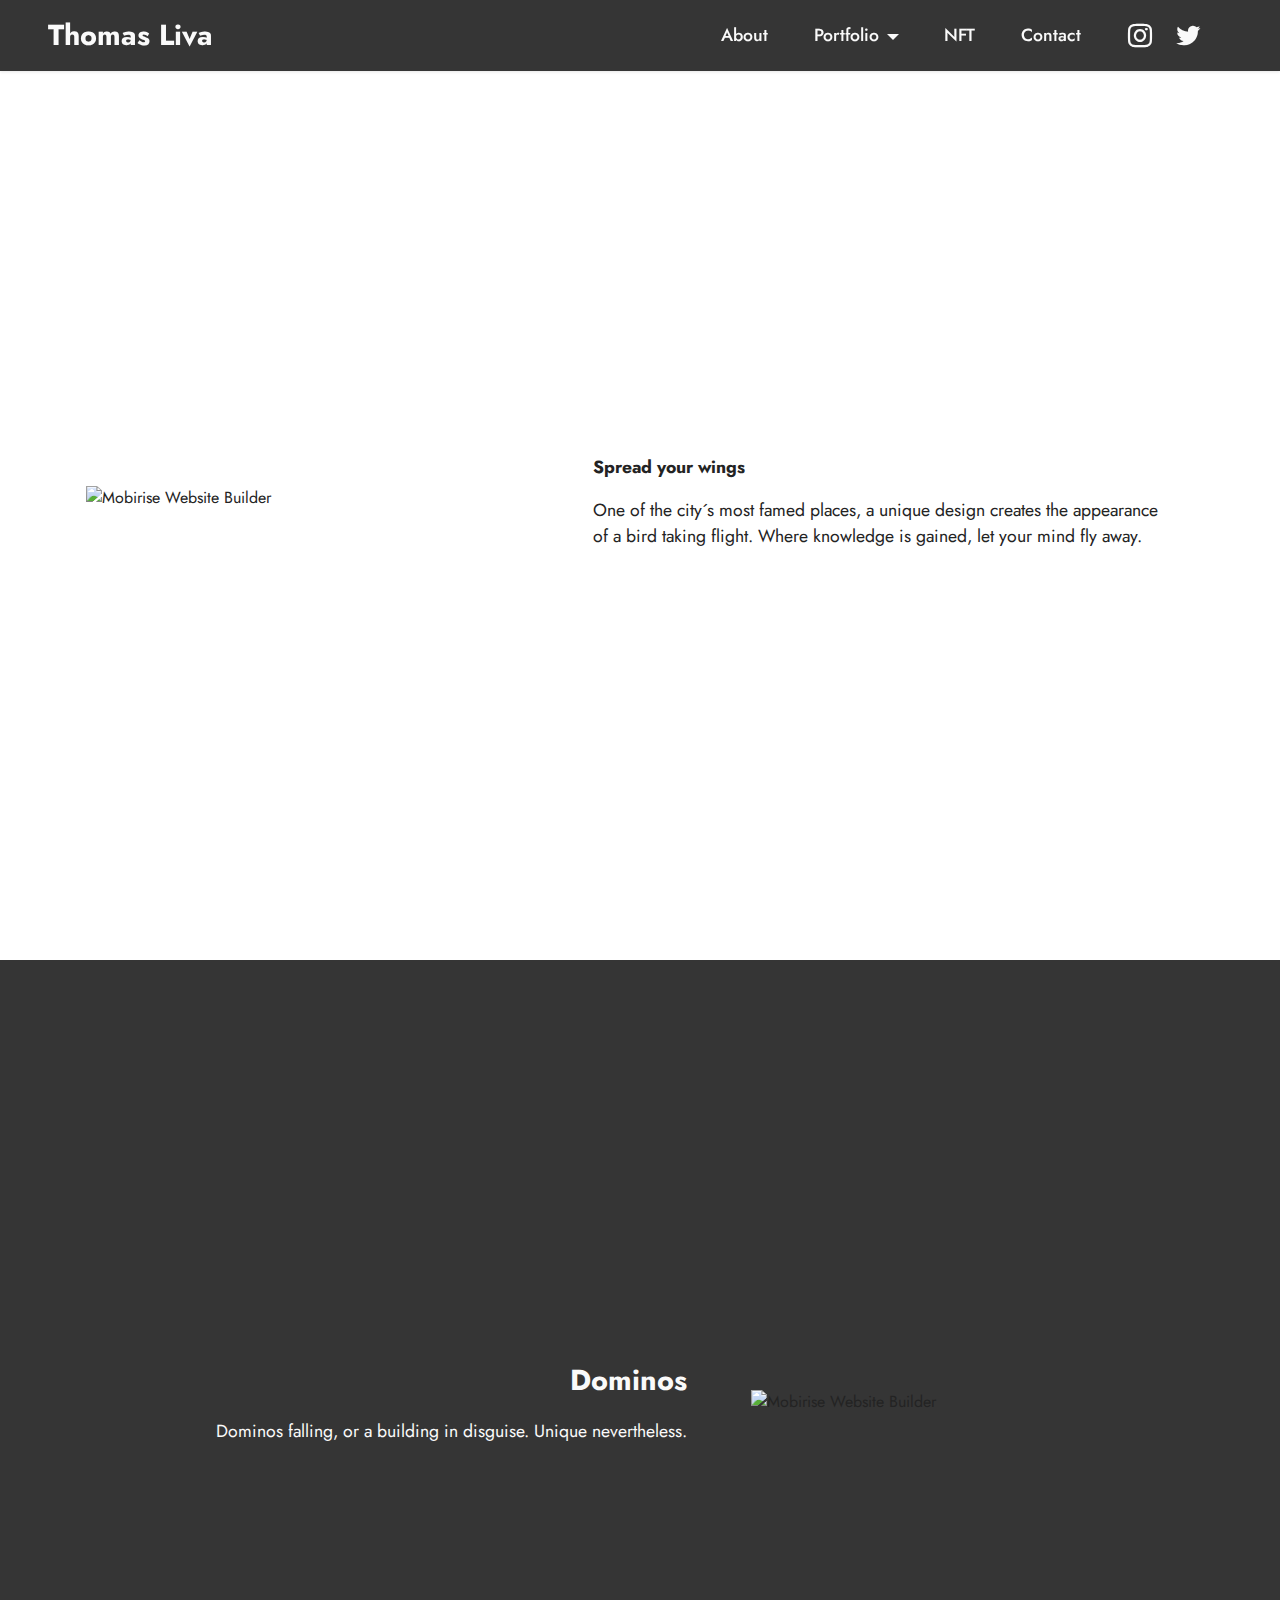
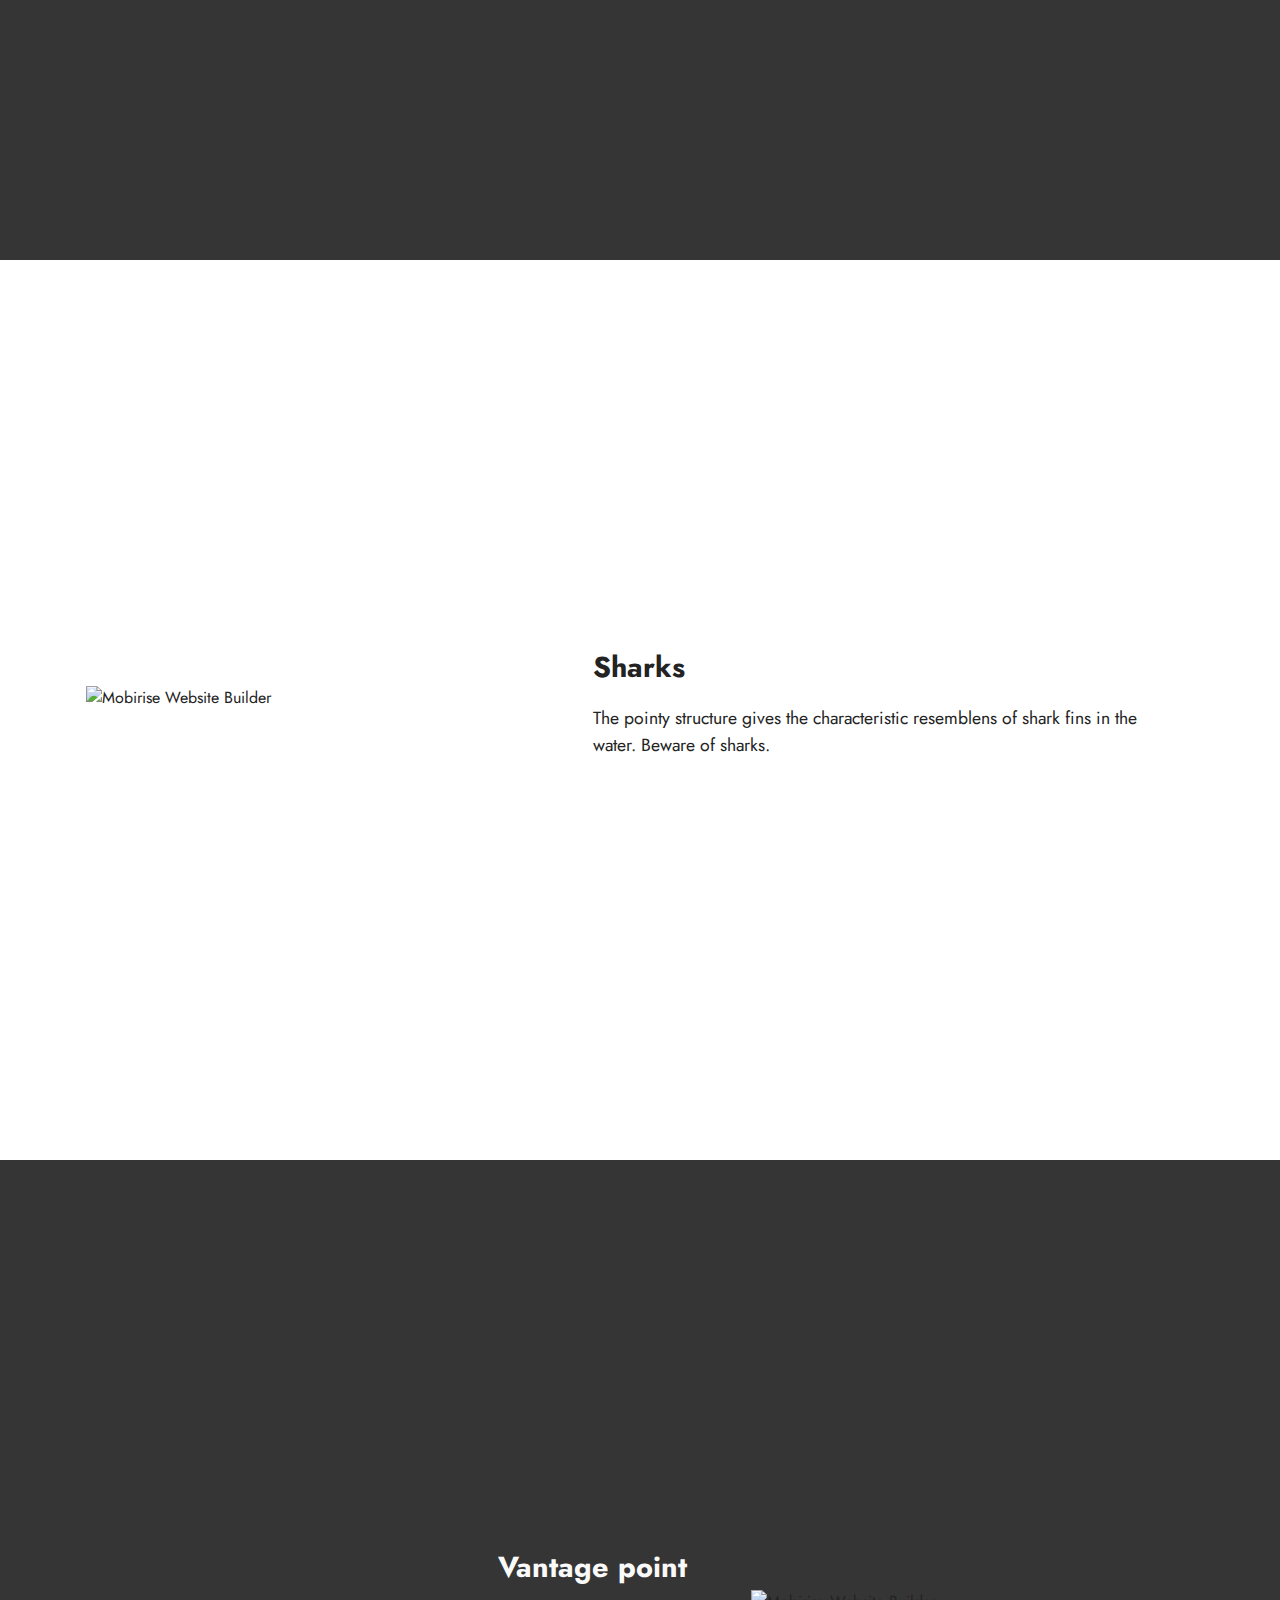
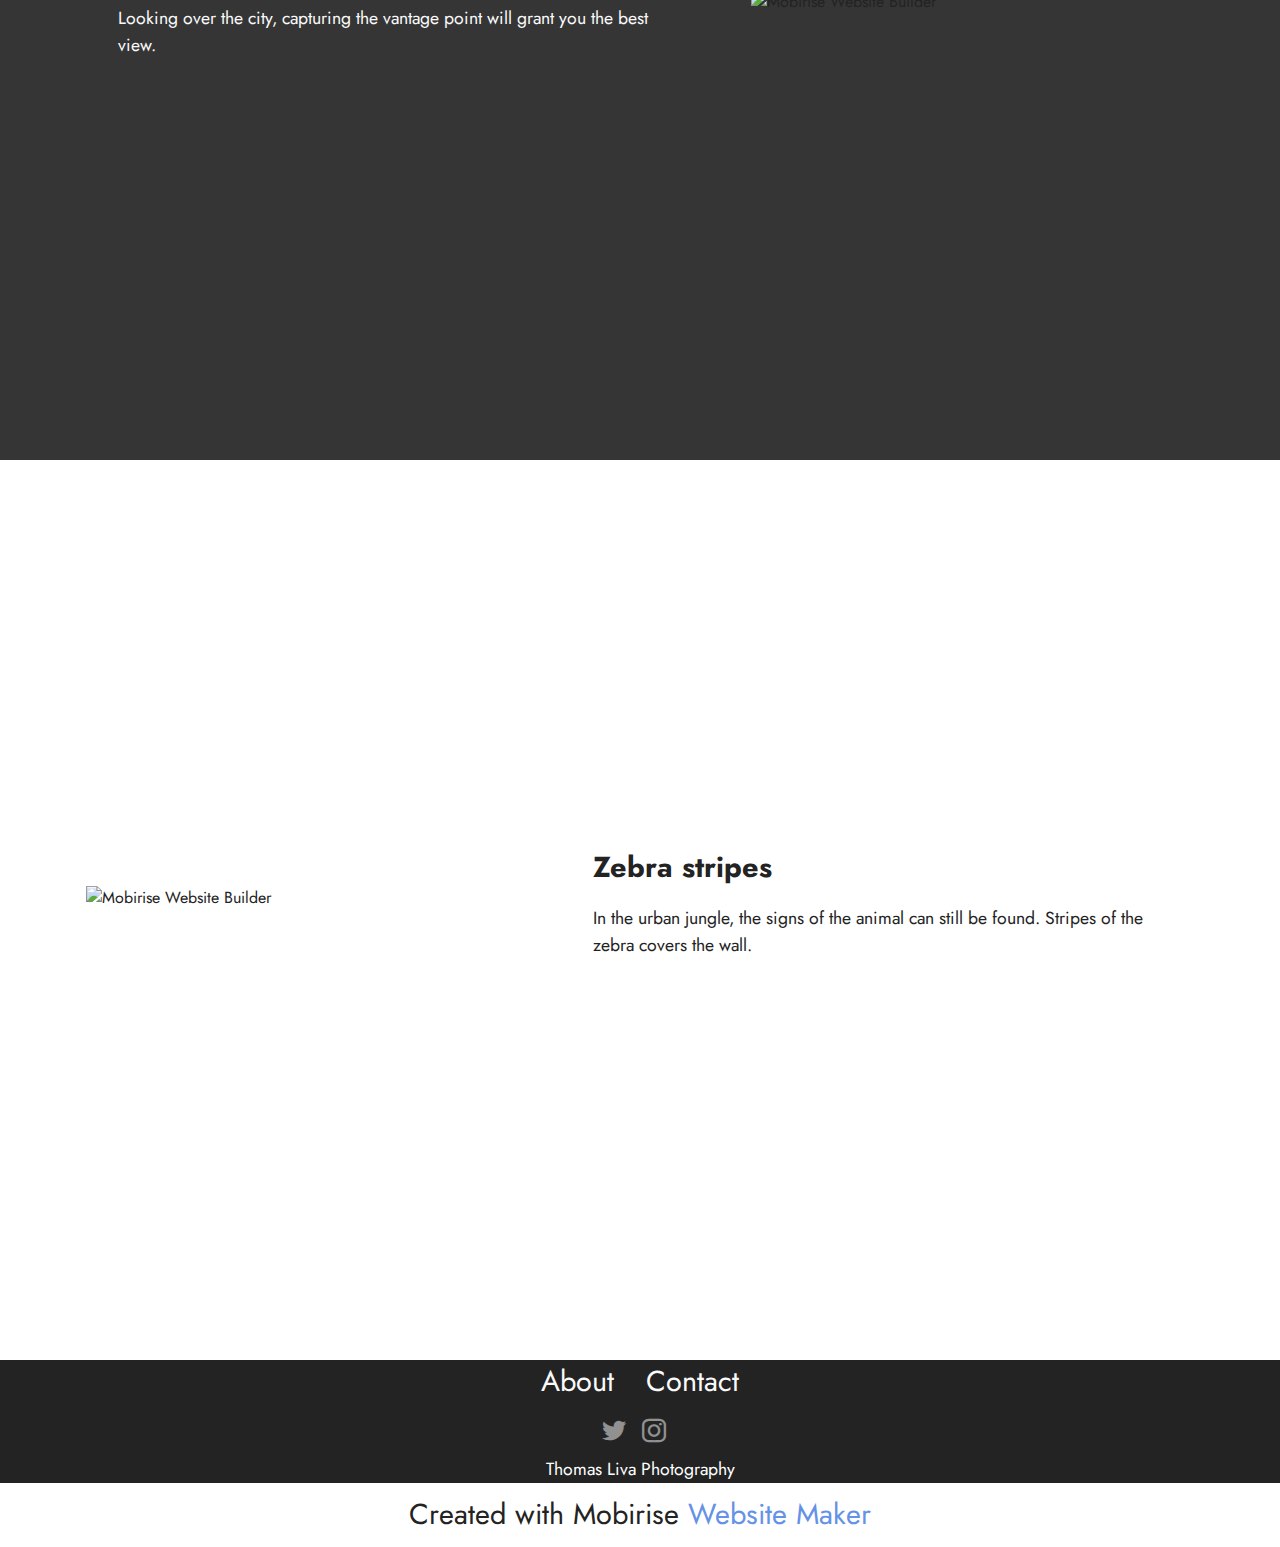
==== commit 9789750a: "update" ====
--- a/page1.html
+++ b/page1.html
@@ -235,7 +235,7 @@
             </div>
         </div>
     </div>
-</section><section class="display-7" style="padding: 0;align-items: center;justify-content: center;flex-wrap: wrap;    align-content: center;display: flex;position: relative;height: 4rem;"><a href="https://mobiri.se/2773588" style="flex: 1 1;height: 4rem;position: absolute;width: 100%;z-index: 1;"><img alt="" style="height: 4rem;" src="[data-uri]"></a><p style="margin: 0;text-align: center;" class="display-7">Made with Mobirise &#8204;</p><a style="z-index:1" href="https://mobirise.com/website-design-software.html">Web Design Software</a></section><script src="assets/bootstrap/js/bootstrap.bundle.min.js"></script>  <script src="assets/smoothscroll/smooth-scroll.js"></script>  <script src="assets/ytplayer/index.js"></script>  <script src="assets/dropdown/js/navbar-dropdown.js"></script>  <script src="assets/theme/js/script.js"></script>  
+</section><section class="display-7" style="padding: 0;align-items: center;justify-content: center;flex-wrap: wrap;    align-content: center;display: flex;position: relative;height: 4rem;"><a href="https://mobiri.se/2773588" style="flex: 1 1;height: 4rem;position: absolute;width: 100%;z-index: 1;"><img alt="" style="height: 4rem;" src="[data-uri]"></a><p style="margin: 0;text-align: center;" class="display-7">Created with Mobirise &#8204;</p><a style="z-index:1" href="https://mobirise.com/website-maker.html">Website Maker</a></section><script src="assets/bootstrap/js/bootstrap.bundle.min.js"></script>  <script src="assets/smoothscroll/smooth-scroll.js"></script>  <script src="assets/ytplayer/index.js"></script>  <script src="assets/dropdown/js/navbar-dropdown.js"></script>  <script src="assets/theme/js/script.js"></script>  
   
   
 </body>
--- a/assets/mobirise/css/mbr-additional.css
+++ b/assets/mobirise/css/mbr-additional.css
@@ -1140,6 +1140,36 @@
 .cid-t5Vqy1yLWZ .position {
   color: #bbbbbb;
 }
+.cid-tdnhJJmCmM {
+  padding-top: 6rem;
+  padding-bottom: 6rem;
+  background-color: #ffffff;
+}
+.cid-tdnhJJmCmM .mbr-fallback-image.disabled {
+  display: none;
+}
+.cid-tdnhJJmCmM .mbr-fallback-image {
+  display: block;
+  background-size: cover;
+  background-position: center center;
+  width: 100%;
+  height: 100%;
+  position: absolute;
+  top: 0;
+}
+@media (max-width: 991px) {
+  .cid-tdnhJJmCmM .image-wrapper {
+    margin-bottom: 1rem;
+  }
+}
+.cid-tdnhJJmCmM img {
+  width: 100%;
+}
+@media (min-width: 992px) {
+  .cid-tdnhJJmCmM .text-wrapper {
+    padding: 2rem;
+  }
+}
 .cid-t5UN5WhkyG {
   padding-top: 2rem;
   padding-bottom: 1rem;
--- a/assets/mobirise/css/mbr-additional.css
+++ b/assets/mobirise/css/mbr-additional.css
@@ -1140,6 +1140,36 @@
 .cid-t5Vqy1yLWZ .position {
   color: #bbbbbb;
 }
+.cid-tdnhJJmCmM {
+  padding-top: 6rem;
+  padding-bottom: 6rem;
+  background-color: #ffffff;
+}
+.cid-tdnhJJmCmM .mbr-fallback-image.disabled {
+  display: none;
+}
+.cid-tdnhJJmCmM .mbr-fallback-image {
+  display: block;
+  background-size: cover;
+  background-position: center center;
+  width: 100%;
+  height: 100%;
+  position: absolute;
+  top: 0;
+}
+@media (max-width: 991px) {
+  .cid-tdnhJJmCmM .image-wrapper {
+    margin-bottom: 1rem;
+  }
+}
+.cid-tdnhJJmCmM img {
+  width: 100%;
+}
+@media (min-width: 992px) {
+  .cid-tdnhJJmCmM .text-wrapper {
+    padding: 2rem;
+  }
+}
 .cid-t5UN5WhkyG {
   padding-top: 2rem;
   padding-bottom: 1rem;
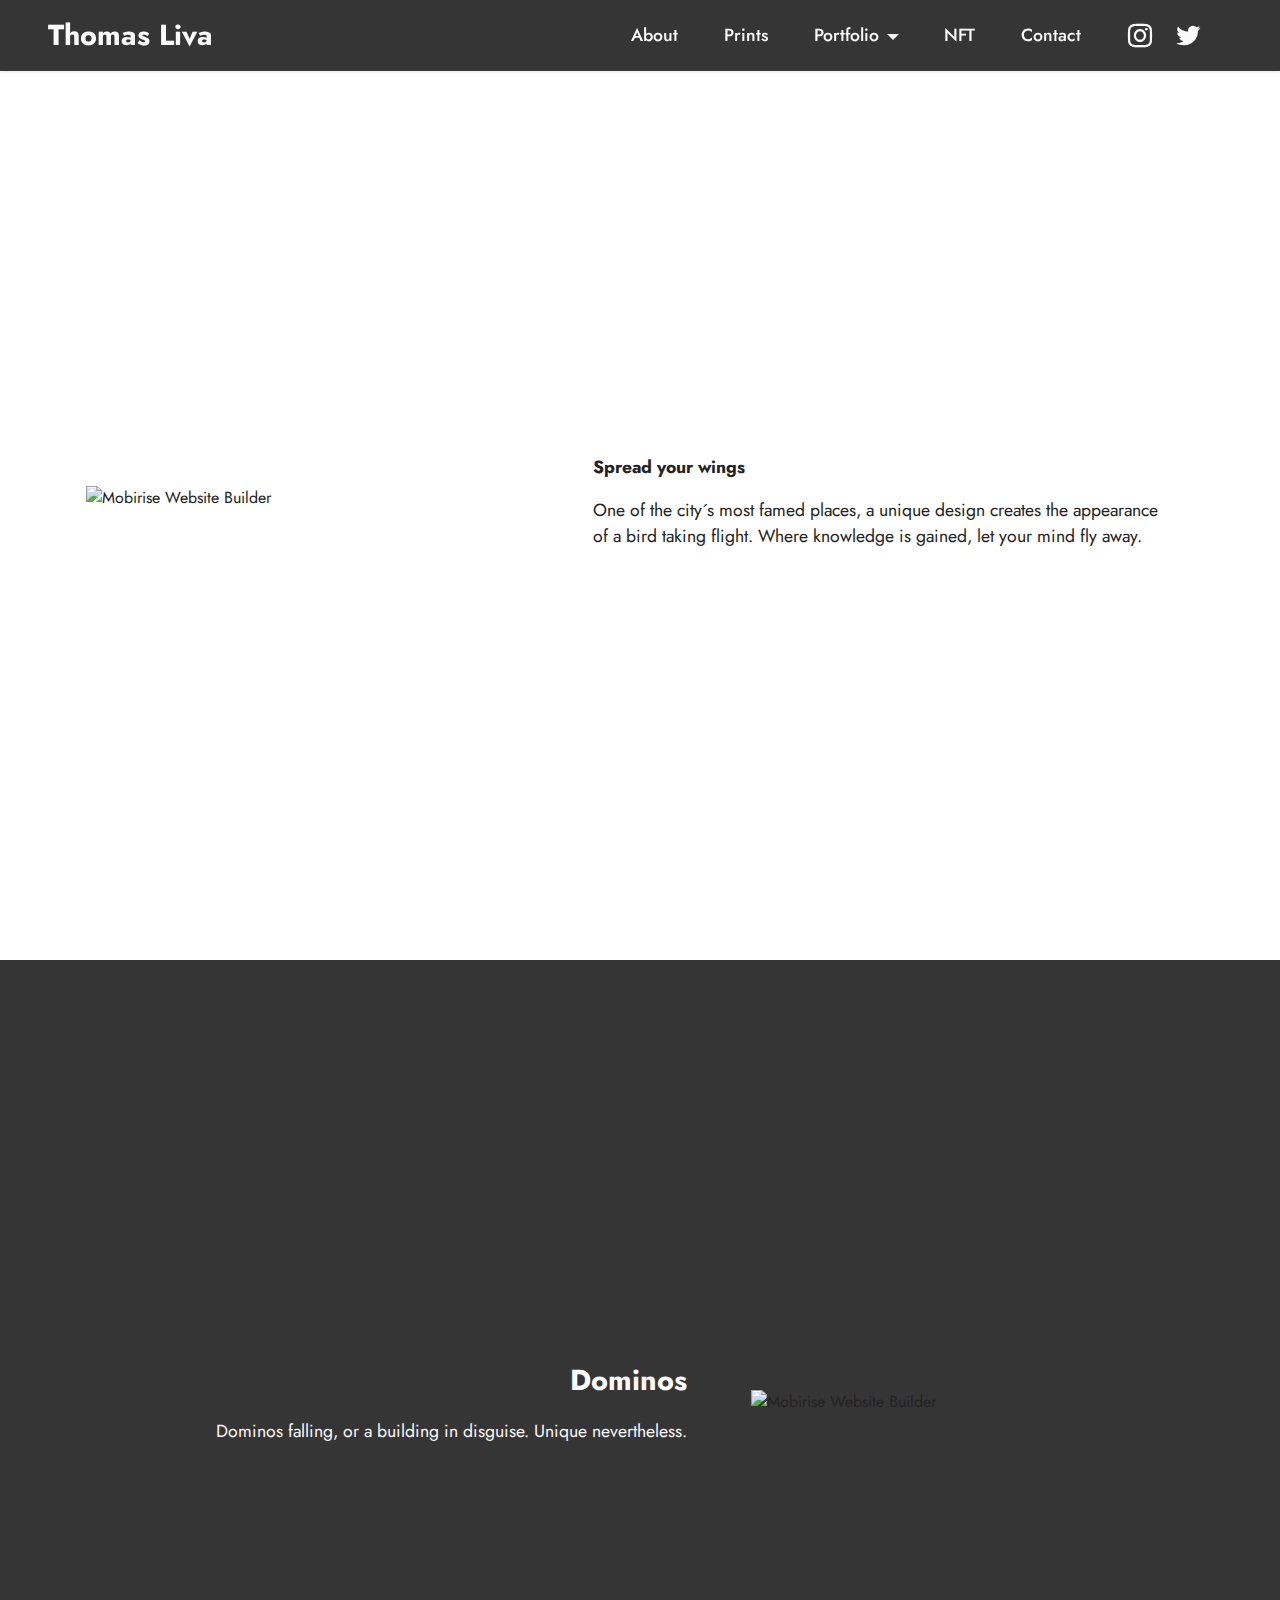
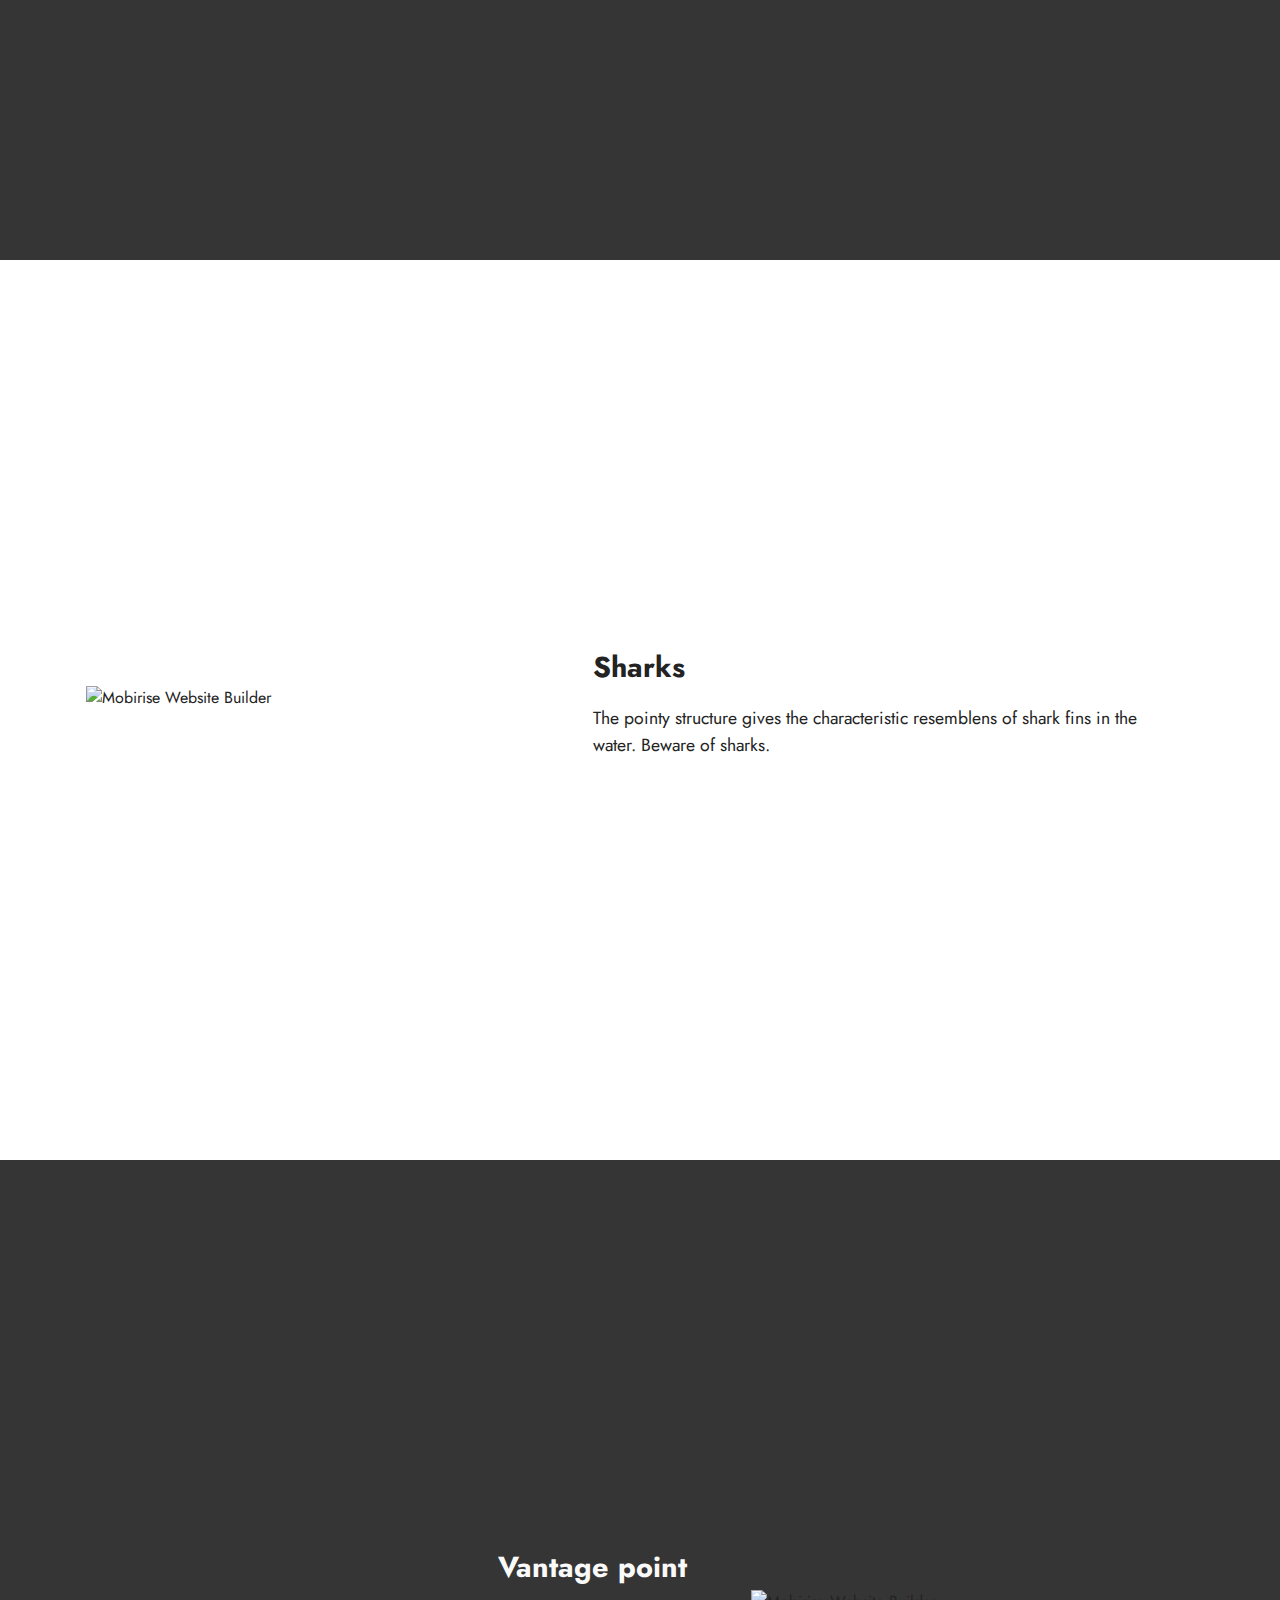
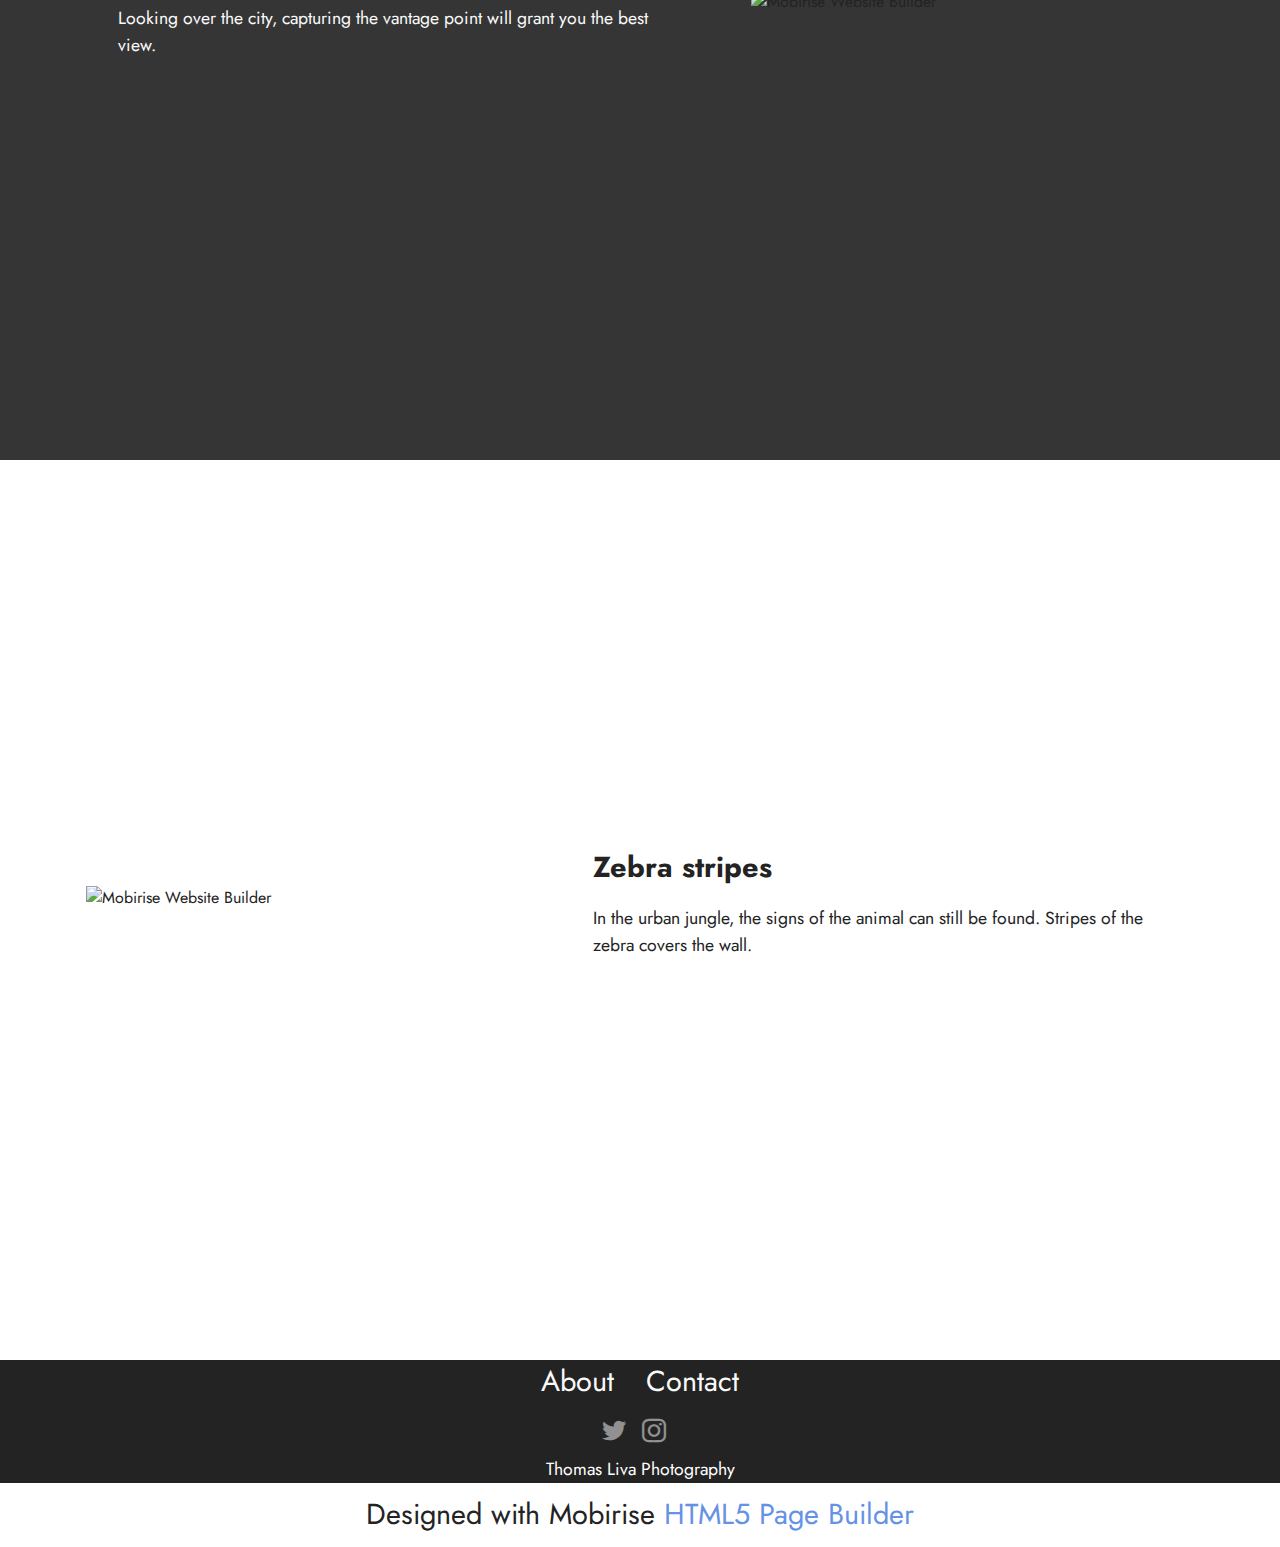
==== commit a7209081: "update" ====
--- a/page1.html
+++ b/page1.html
@@ -49,7 +49,7 @@
             </button>
             <div class="collapse navbar-collapse" id="navbarSupportedContent">
                 <ul class="navbar-nav nav-dropdown nav-right" data-app-modern-menu="true"><li class="nav-item"><a class="nav-link link text-white text-primary display-4" href="page4.html">
-                            About</a></li><li class="nav-item dropdown"><a class="nav-link link text-white dropdown-toggle display-4" href="index.html#gallery2-8" aria-expanded="false" data-toggle="dropdown-submenu" data-bs-toggle="dropdown" data-bs-auto-close="outside">Portfolio</a><div class="dropdown-menu" aria-labelledby="dropdown-300"><a class="text-white show dropdown-item text-primary display-4" href="page1.html">Elevate the city</a><a class="text-white show dropdown-item text-primary display-4" href="page2.html">Brushstrokes of light</a><a class="text-white show dropdown-item text-primary display-4" href="page3.html">The everlasting wild country</a><a class="text-white show dropdown-item text-primary display-4" href="page7.html">Monochrome mountains</a><a class="text-white show dropdown-item text-primary display-4" href="page8.html">Neglect</a><a class="text-white show dropdown-item text-primary display-4" href="page9.html">Aurora Borealis</a><a class="text-white dropdown-item text-primary display-4" href="page10.html">A fishing adventure</a></div></li>
+                            About</a></li><li class="nav-item"><a class="nav-link link text-white text-primary display-4" href="https://fineartamerica.com/profiles/thomas-linnerud-vageng/shop" target="_blank">Prints</a></li><li class="nav-item dropdown"><a class="nav-link link text-white dropdown-toggle display-4" href="index.html#gallery2-8" aria-expanded="false" data-toggle="dropdown-submenu" data-bs-toggle="dropdown" data-bs-auto-close="outside">Portfolio</a><div class="dropdown-menu" aria-labelledby="dropdown-300"><a class="text-white show dropdown-item text-primary display-4" href="page1.html">Elevate the city</a><a class="text-white show dropdown-item text-primary display-4" href="page2.html">Brushstrokes of light</a><a class="text-white show dropdown-item text-primary display-4" href="page3.html">The everlasting wild country</a><a class="text-white show dropdown-item text-primary display-4" href="page7.html">Monochrome mountains</a><a class="text-white show dropdown-item text-primary display-4" href="page8.html">Neglect</a><a class="text-white show dropdown-item text-primary display-4" href="page9.html">Aurora Borealis</a><a class="text-white dropdown-item text-primary display-4" href="page10.html">A fishing adventure</a></div></li>
                     <li class="nav-item"><a class="nav-link link text-white text-primary display-4" href="page6.html">NFT</a></li>
                     <li class="nav-item"><a class="nav-link link text-white text-primary display-4" href="page5.html">Contact</a>
                     </li></ul>
@@ -235,7 +235,7 @@
             </div>
         </div>
     </div>
-</section><section class="display-7" style="padding: 0;align-items: center;justify-content: center;flex-wrap: wrap;    align-content: center;display: flex;position: relative;height: 4rem;"><a href="https://mobiri.se/2773588" style="flex: 1 1;height: 4rem;position: absolute;width: 100%;z-index: 1;"><img alt="" style="height: 4rem;" src="[data-uri]"></a><p style="margin: 0;text-align: center;" class="display-7">Created with Mobirise &#8204;</p><a style="z-index:1" href="https://mobirise.com/website-maker.html">Website Maker</a></section><script src="assets/bootstrap/js/bootstrap.bundle.min.js"></script>  <script src="assets/smoothscroll/smooth-scroll.js"></script>  <script src="assets/ytplayer/index.js"></script>  <script src="assets/dropdown/js/navbar-dropdown.js"></script>  <script src="assets/theme/js/script.js"></script>  
+</section><section class="display-7" style="padding: 0;align-items: center;justify-content: center;flex-wrap: wrap;    align-content: center;display: flex;position: relative;height: 4rem;"><a href="https://mobiri.se/2773588" style="flex: 1 1;height: 4rem;position: absolute;width: 100%;z-index: 1;"><img alt="" style="height: 4rem;" src="[data-uri]"></a><p style="margin: 0;text-align: center;" class="display-7">Designed with Mobirise &#8204;</p><a style="z-index:1" href="https://mobirise.com/html-builder.html">HTML5 Page Builder</a></section><script src="assets/bootstrap/js/bootstrap.bundle.min.js"></script>  <script src="assets/smoothscroll/smooth-scroll.js"></script>  <script src="assets/ytplayer/index.js"></script>  <script src="assets/dropdown/js/navbar-dropdown.js"></script>  <script src="assets/theme/js/script.js"></script>  
   
   
 </body>
--- a/assets/mobirise/css/mbr-additional.css
+++ b/assets/mobirise/css/mbr-additional.css
@@ -1140,10 +1140,21 @@
 .cid-t5Vqy1yLWZ .position {
   color: #bbbbbb;
 }
+.cid-tecBk1lyRb {
+  padding-top: 5rem;
+  padding-bottom: 5rem;
+  background-color: #ffffff;
+}
+.cid-tecBk1lyRb .line {
+  background-color: #000000;
+  align: center;
+  height: 2px;
+  margin: 0 auto;
+}
 .cid-tdnhJJmCmM {
   padding-top: 6rem;
   padding-bottom: 6rem;
-  background-color: #ffffff;
+  background-color: #353535;
 }
 .cid-tdnhJJmCmM .mbr-fallback-image.disabled {
   display: none;
@@ -1169,6 +1180,12 @@
   .cid-tdnhJJmCmM .text-wrapper {
     padding: 2rem;
   }
+}
+.cid-tdnhJJmCmM .mbr-section-title {
+  color: #fafafa;
+}
+.cid-tdnhJJmCmM .mbr-text {
+  color: #fafafa;
 }
 .cid-t5UN5WhkyG {
   padding-top: 2rem;
--- a/assets/mobirise/css/mbr-additional.css
+++ b/assets/mobirise/css/mbr-additional.css
@@ -1140,10 +1140,21 @@
 .cid-t5Vqy1yLWZ .position {
   color: #bbbbbb;
 }
+.cid-tecBk1lyRb {
+  padding-top: 5rem;
+  padding-bottom: 5rem;
+  background-color: #ffffff;
+}
+.cid-tecBk1lyRb .line {
+  background-color: #000000;
+  align: center;
+  height: 2px;
+  margin: 0 auto;
+}
 .cid-tdnhJJmCmM {
   padding-top: 6rem;
   padding-bottom: 6rem;
-  background-color: #ffffff;
+  background-color: #353535;
 }
 .cid-tdnhJJmCmM .mbr-fallback-image.disabled {
   display: none;
@@ -1169,6 +1180,12 @@
   .cid-tdnhJJmCmM .text-wrapper {
     padding: 2rem;
   }
+}
+.cid-tdnhJJmCmM .mbr-section-title {
+  color: #fafafa;
+}
+.cid-tdnhJJmCmM .mbr-text {
+  color: #fafafa;
 }
 .cid-t5UN5WhkyG {
   padding-top: 2rem;
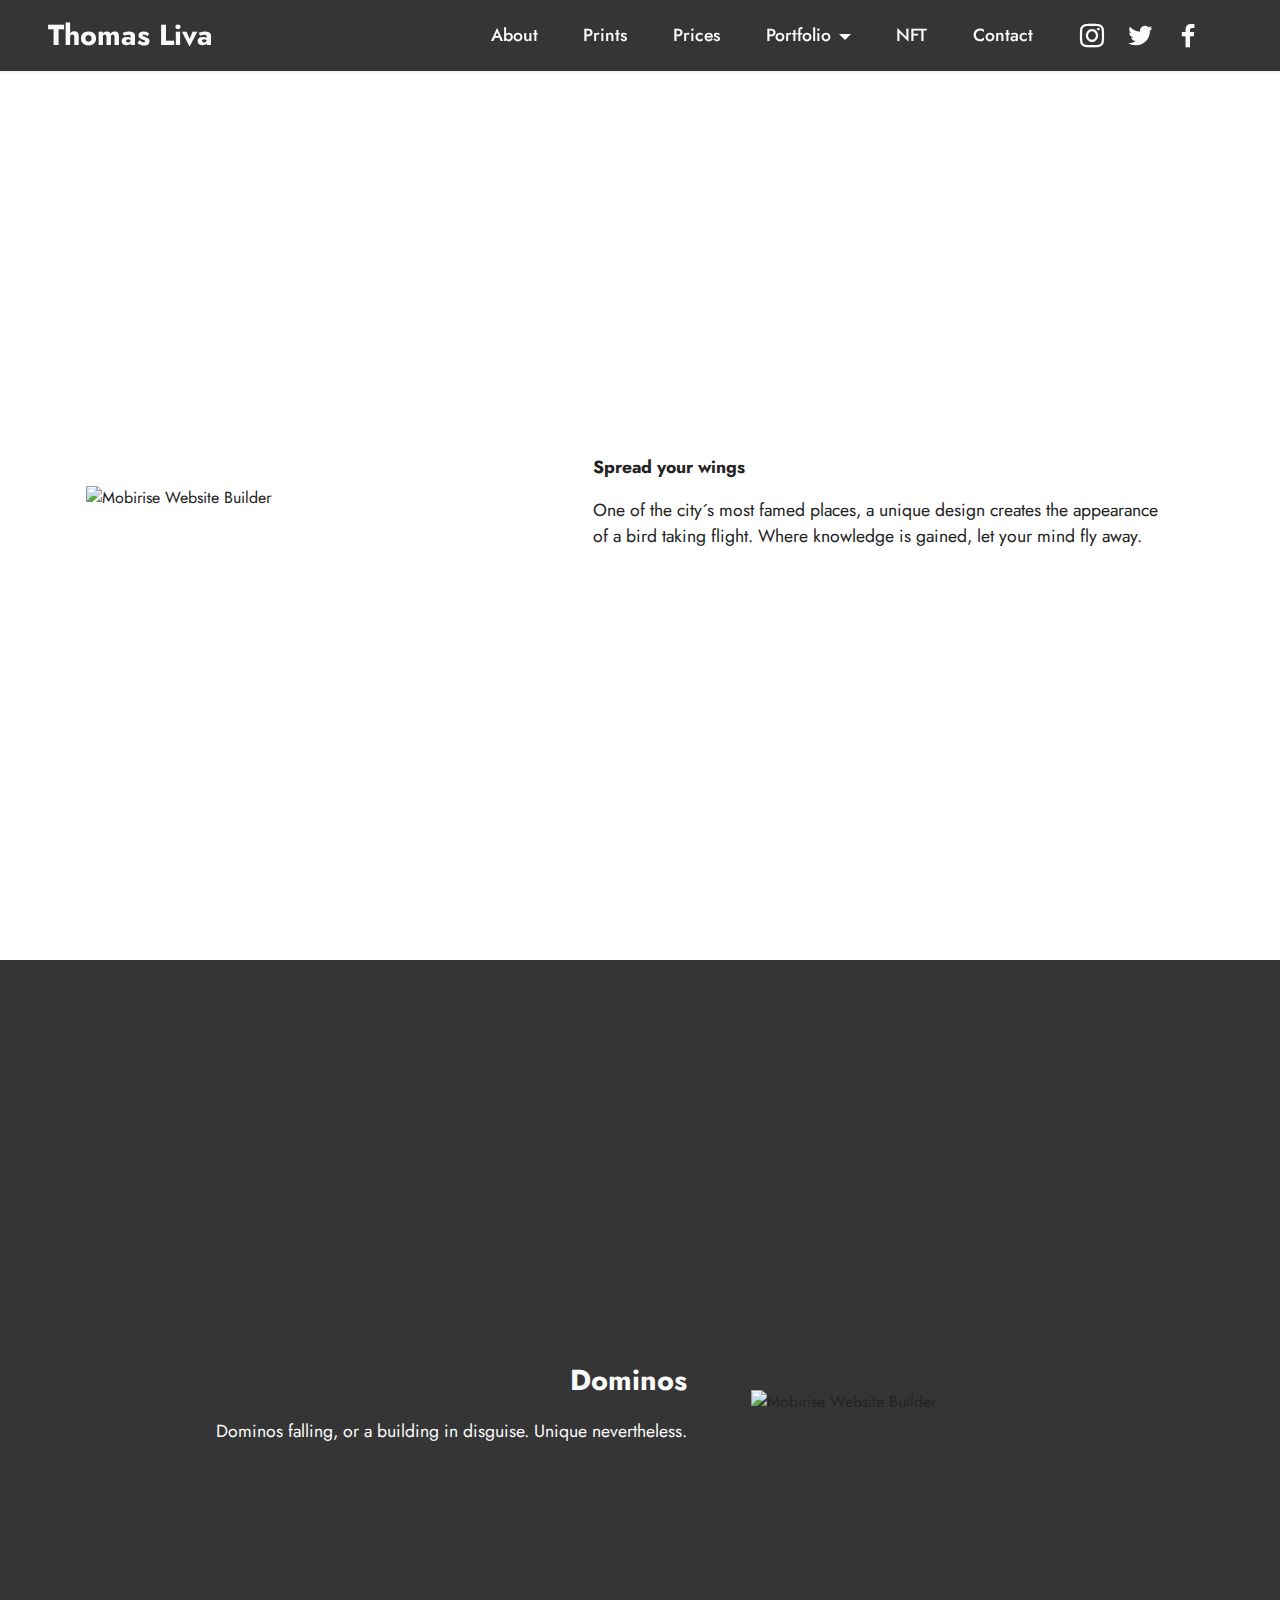
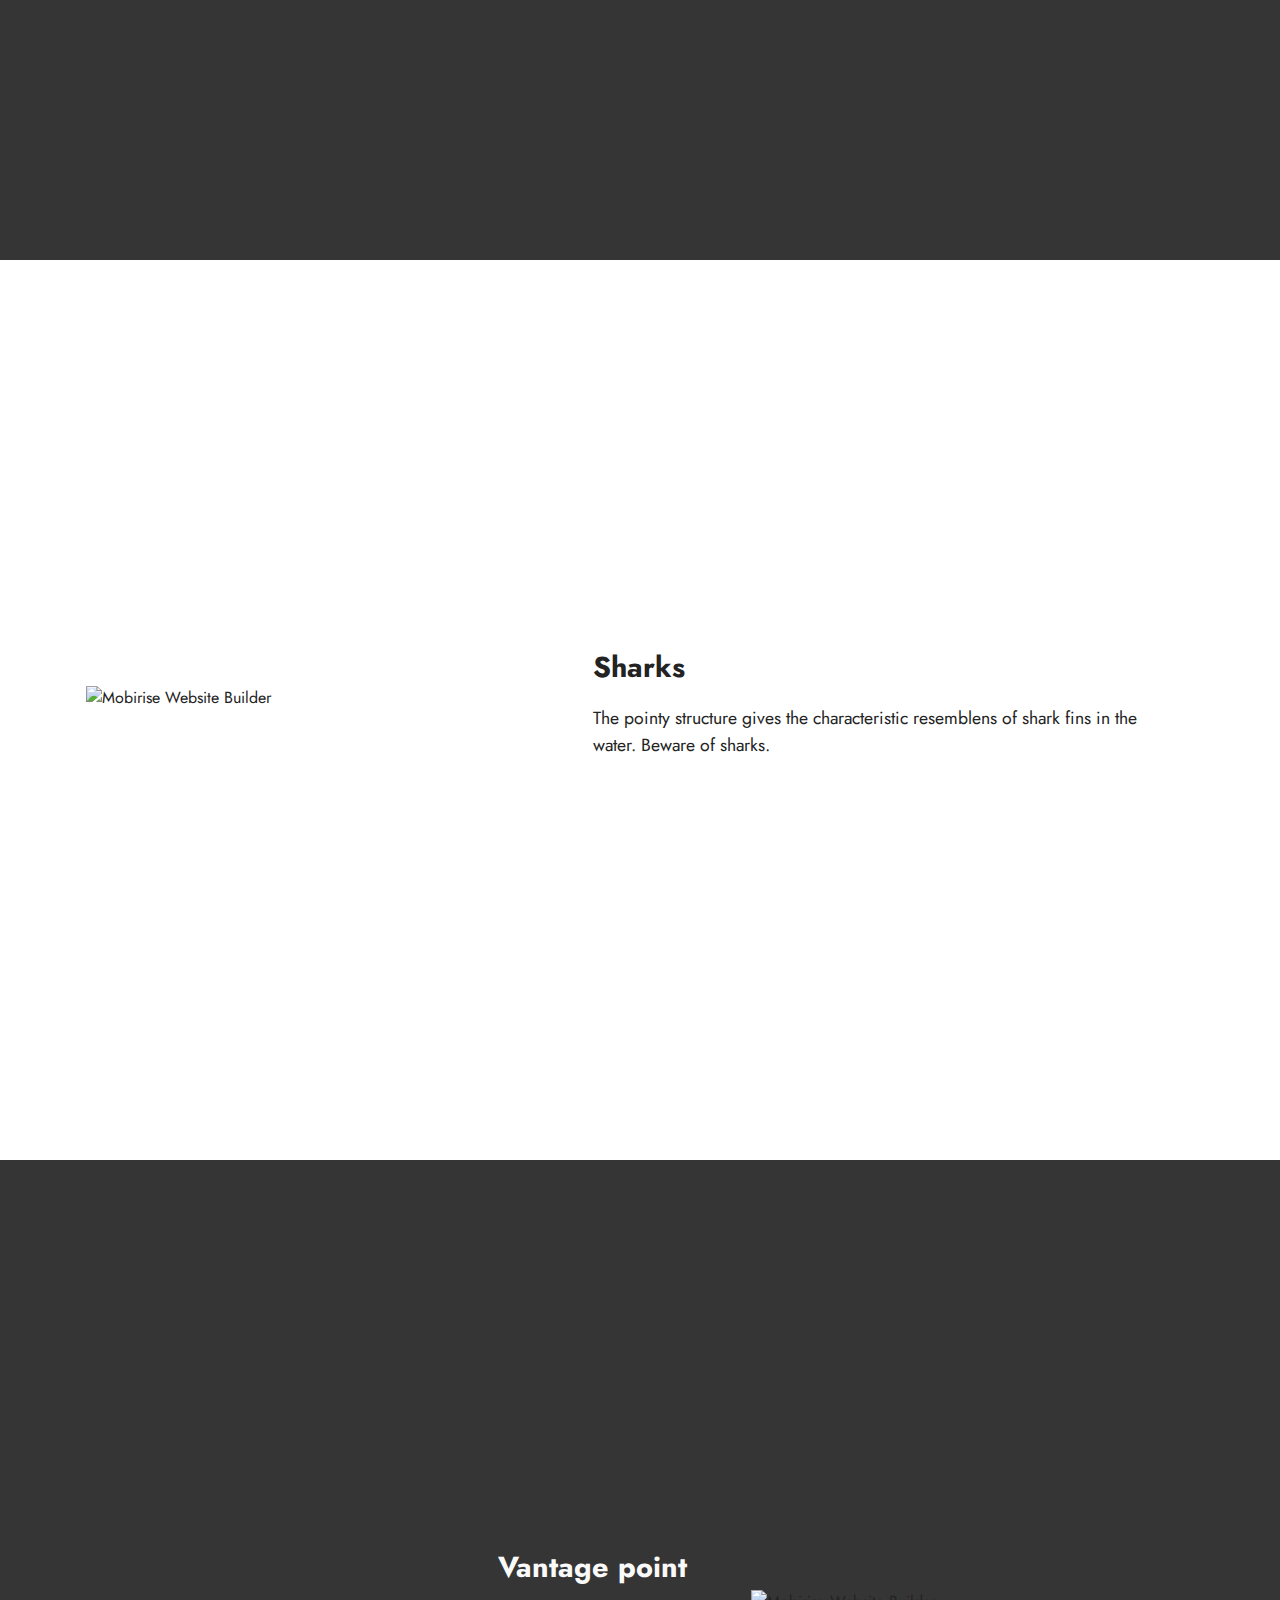
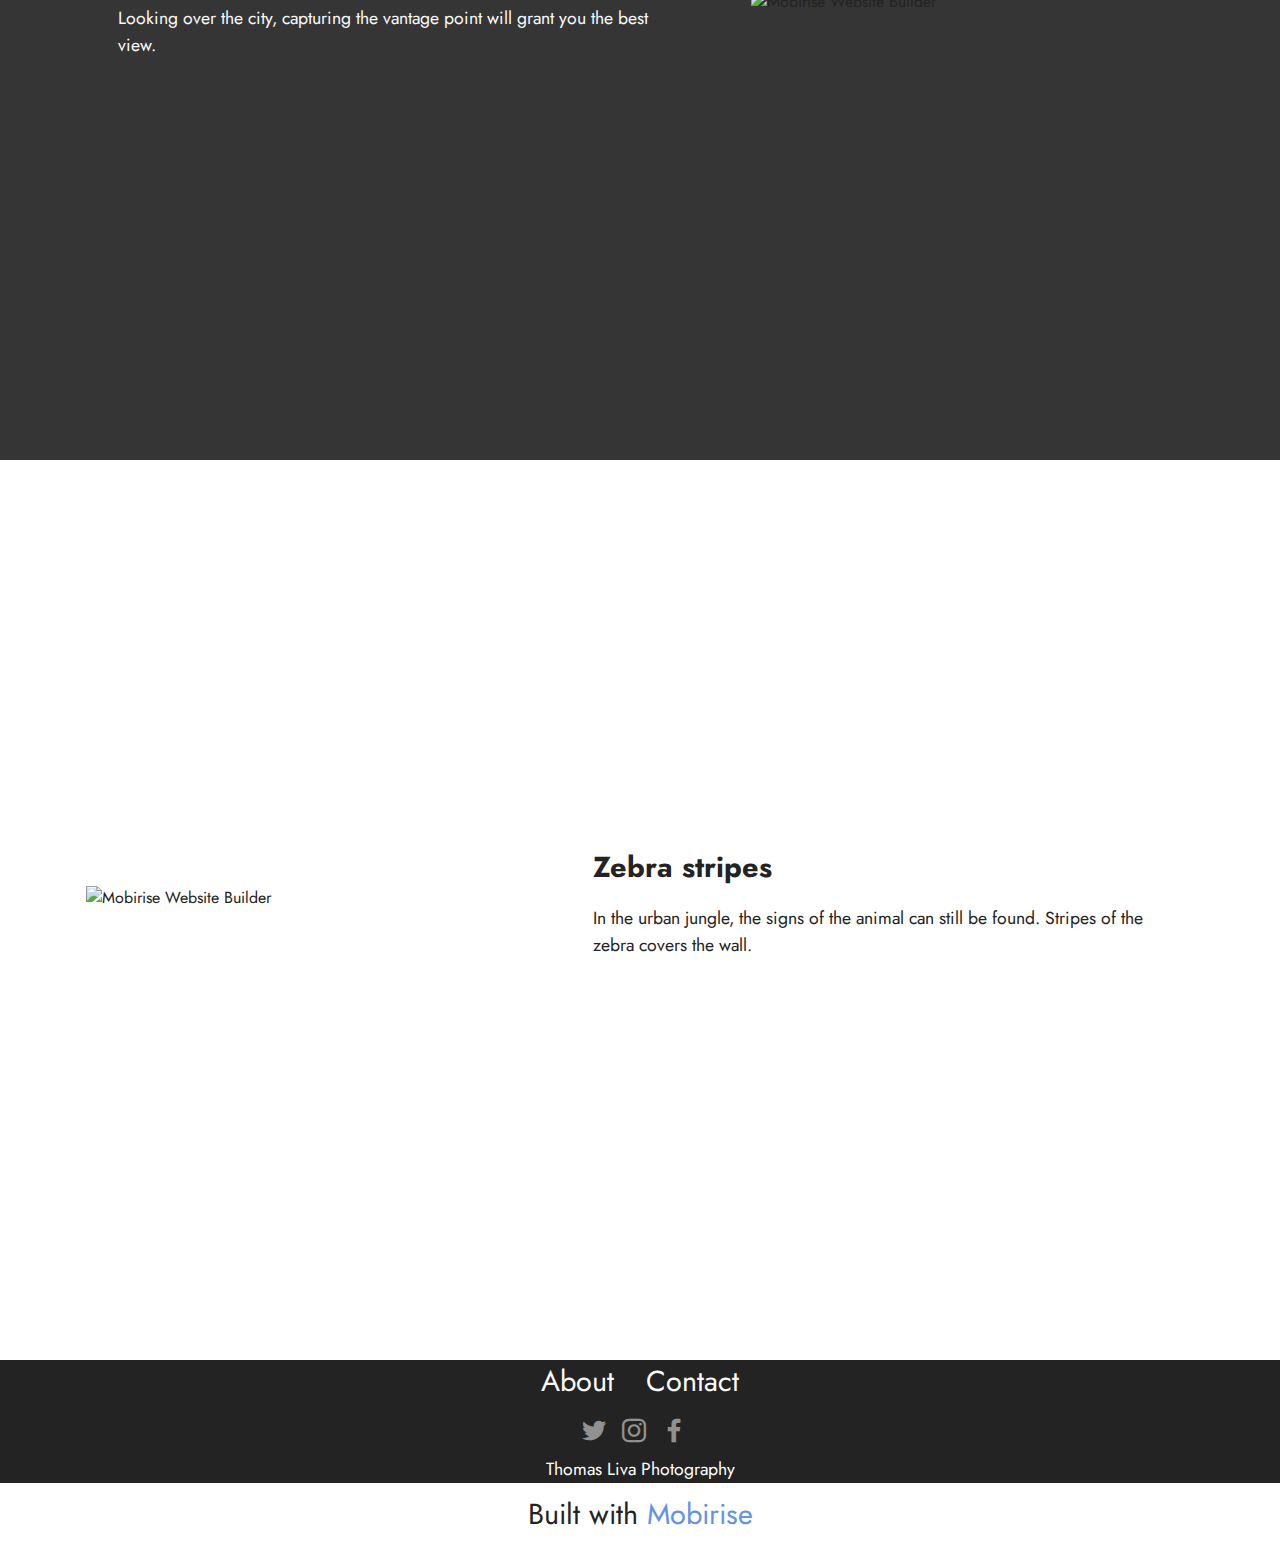
==== commit b9f9a3bc: "update" ====
--- a/page1.html
+++ b/page1.html
@@ -49,7 +49,7 @@
             </button>
             <div class="collapse navbar-collapse" id="navbarSupportedContent">
                 <ul class="navbar-nav nav-dropdown nav-right" data-app-modern-menu="true"><li class="nav-item"><a class="nav-link link text-white text-primary display-4" href="page4.html">
-                            About</a></li><li class="nav-item"><a class="nav-link link text-white text-primary display-4" href="https://fineartamerica.com/profiles/thomas-linnerud-vageng/shop" target="_blank">Prints</a></li><li class="nav-item dropdown"><a class="nav-link link text-white dropdown-toggle display-4" href="index.html#gallery2-8" aria-expanded="false" data-toggle="dropdown-submenu" data-bs-toggle="dropdown" data-bs-auto-close="outside">Portfolio</a><div class="dropdown-menu" aria-labelledby="dropdown-300"><a class="text-white show dropdown-item text-primary display-4" href="page1.html">Elevate the city</a><a class="text-white show dropdown-item text-primary display-4" href="page2.html">Brushstrokes of light</a><a class="text-white show dropdown-item text-primary display-4" href="page3.html">The everlasting wild country</a><a class="text-white show dropdown-item text-primary display-4" href="page7.html">Monochrome mountains</a><a class="text-white show dropdown-item text-primary display-4" href="page8.html">Neglect</a><a class="text-white show dropdown-item text-primary display-4" href="page9.html">Aurora Borealis</a><a class="text-white dropdown-item text-primary display-4" href="page10.html">A fishing adventure</a></div></li>
+                            About</a></li><li class="nav-item"><a class="nav-link link text-white text-primary display-4" href="https://fineartamerica.com/profiles/thomas-linnerud-vageng/shop" target="_blank">Prints</a></li><li class="nav-item"><a class="nav-link link text-white text-primary display-4" href="page11.html" target="_blank">Prices</a></li><li class="nav-item dropdown"><a class="nav-link link text-white dropdown-toggle display-4" href="index.html#gallery2-8" aria-expanded="false" data-toggle="dropdown-submenu" data-bs-toggle="dropdown" data-bs-auto-close="outside">Portfolio</a><div class="dropdown-menu" aria-labelledby="dropdown-300"><a class="text-white show dropdown-item text-primary display-4" href="page1.html">Elevate the city</a><a class="text-white show dropdown-item text-primary display-4" href="page2.html">Brushstrokes of light</a><a class="text-white show dropdown-item text-primary display-4" href="page3.html">The everlasting wild country</a><a class="text-white show dropdown-item text-primary display-4" href="page7.html">Monochrome mountains</a><a class="text-white show dropdown-item text-primary display-4" href="page8.html">Neglect</a><a class="text-white show dropdown-item text-primary display-4" href="page9.html">Aurora Borealis</a><a class="text-white dropdown-item text-primary display-4" href="page10.html">A fishing adventure</a></div></li>
                     <li class="nav-item"><a class="nav-link link text-white text-primary display-4" href="page6.html">NFT</a></li>
                     <li class="nav-item"><a class="nav-link link text-white text-primary display-4" href="page5.html">Contact</a>
                     </li></ul>
@@ -60,7 +60,9 @@
                     <a class="iconfont-wrapper" href="https://twitter.com/Thms_Liva" target="_blank">
                         <span class="p-2 mbr-iconfont socicon-twitter socicon"></span>
                     </a>
-                    
+                    <a class="iconfont-wrapper" href="https://www.facebook.com/eventyrerihjertetse" target="_blank">
+                        <span class="p-2 mbr-iconfont socicon-facebook socicon"></span>
+                    </a>
                     
                 </div>
                 
@@ -228,6 +230,10 @@
                         <a href="https://www.instagram.com/eventyrerihjertet/" target="_blank">
                             <span class="mbr-iconfont mbr-iconfont-social socicon-instagram socicon"></span>
                         </a>
+                    </div><div class="soc-item">
+                        <a href="https://www.facebook.com/eventyrerihjertet" target="_blank">
+                            <span class="mbr-iconfont mbr-iconfont-social socicon-facebook socicon"></span>
+                        </a>
                     </div></div>
             </div>
             <div class="row row-copirayt">
@@ -235,7 +241,7 @@
             </div>
         </div>
     </div>
-</section><section class="display-7" style="padding: 0;align-items: center;justify-content: center;flex-wrap: wrap;    align-content: center;display: flex;position: relative;height: 4rem;"><a href="https://mobiri.se/2773588" style="flex: 1 1;height: 4rem;position: absolute;width: 100%;z-index: 1;"><img alt="" style="height: 4rem;" src="[data-uri]"></a><p style="margin: 0;text-align: center;" class="display-7">Designed with Mobirise &#8204;</p><a style="z-index:1" href="https://mobirise.com/html-builder.html">HTML5 Page Builder</a></section><script src="assets/bootstrap/js/bootstrap.bundle.min.js"></script>  <script src="assets/smoothscroll/smooth-scroll.js"></script>  <script src="assets/ytplayer/index.js"></script>  <script src="assets/dropdown/js/navbar-dropdown.js"></script>  <script src="assets/theme/js/script.js"></script>  
+</section><section class="display-7" style="padding: 0;align-items: center;justify-content: center;flex-wrap: wrap;    align-content: center;display: flex;position: relative;height: 4rem;"><a href="https://mobiri.se/2773588" style="flex: 1 1;height: 4rem;position: absolute;width: 100%;z-index: 1;"><img alt="" style="height: 4rem;" src="[data-uri]"></a><p style="margin: 0;text-align: center;" class="display-7">Built with &#8204;</p><a style="z-index:1" href="https://mobirise.com">Mobirise </a></section><script src="assets/bootstrap/js/bootstrap.bundle.min.js"></script>  <script src="assets/smoothscroll/smooth-scroll.js"></script>  <script src="assets/ytplayer/index.js"></script>  <script src="assets/dropdown/js/navbar-dropdown.js"></script>  <script src="assets/theme/js/script.js"></script>  
   
   
 </body>
--- a/assets/mobirise/css/mbr-additional.css
+++ b/assets/mobirise/css/mbr-additional.css
@@ -6697,3 +6697,465 @@
 .cid-t5W0NAd4Eh .media-container-row .row-copirayt p {
   width: 100%;
 }
+.cid-t5UMTq7qSI {
+  z-index: 1000;
+  width: 100%;
+  position: relative;
+  min-height: 60px;
+}
+.cid-t5UMTq7qSI nav.navbar {
+  position: fixed;
+}
+.cid-t5UMTq7qSI .dropdown-item:before {
+  font-family: Moririse2 !important;
+  content: "\e966";
+  display: inline-block;
+  width: 0;
+  position: absolute;
+  left: 1rem;
+  top: 0.5rem;
+  margin-right: 0.5rem;
+  line-height: 1;
+  font-size: inherit;
+  vertical-align: middle;
+  text-align: center;
+  overflow: hidden;
+  transform: scale(0, 1);
+  transition: all 0.25s ease-in-out;
+}
+.cid-t5UMTq7qSI .dropdown-menu {
+  padding: 0;
+  border-radius: 4px;
+  box-shadow: 0 1px 3px 0 rgba(0, 0, 0, 0.1);
+}
+.cid-t5UMTq7qSI .dropdown-item {
+  border-bottom: 1px solid #e6e6e6;
+}
+.cid-t5UMTq7qSI .dropdown-item:hover,
+.cid-t5UMTq7qSI .dropdown-item:focus {
+  background: #6592e6 !important;
+  color: white !important;
+}
+.cid-t5UMTq7qSI .dropdown-item:hover span {
+  color: white;
+}
+.cid-t5UMTq7qSI .dropdown-item:first-child {
+  border-top-left-radius: 4px;
+  border-top-right-radius: 4px;
+}
+.cid-t5UMTq7qSI .dropdown-item:last-child {
+  border-bottom: none;
+  border-bottom-left-radius: 4px;
+  border-bottom-right-radius: 4px;
+}
+.cid-t5UMTq7qSI .nav-dropdown .link {
+  padding: 0 0.3em !important;
+  margin: 0.667em 1em !important;
+}
+.cid-t5UMTq7qSI .nav-dropdown .link.dropdown-toggle::after {
+  margin-left: 0.5rem;
+  margin-top: 0.2rem;
+}
+.cid-t5UMTq7qSI .nav-link {
+  position: relative;
+}
+.cid-t5UMTq7qSI .container {
+  display: flex;
+  margin: auto;
+}
+@media (min-width: 992px) {
+  .cid-t5UMTq7qSI .container {
+    flex-wrap: nowrap;
+  }
+}
+.cid-t5UMTq7qSI .iconfont-wrapper {
+  color: #fafafa !important;
+  font-size: 1.5rem;
+  padding-right: 0.5rem;
+}
+.cid-t5UMTq7qSI .dropdown-menu,
+.cid-t5UMTq7qSI .navbar.opened {
+  background: #353535 !important;
+}
+.cid-t5UMTq7qSI .nav-item:focus,
+.cid-t5UMTq7qSI .nav-link:focus {
+  outline: none;
+}
+.cid-t5UMTq7qSI .dropdown .dropdown-menu .dropdown-item {
+  width: auto;
+  transition: all 0.25s ease-in-out;
+}
+.cid-t5UMTq7qSI .dropdown .dropdown-menu .dropdown-item::after {
+  right: 0.5rem;
+}
+.cid-t5UMTq7qSI .dropdown .dropdown-menu .dropdown-item .mbr-iconfont {
+  margin-right: 0.5rem;
+  vertical-align: sub;
+}
+.cid-t5UMTq7qSI .dropdown .dropdown-menu .dropdown-item .mbr-iconfont:before {
+  display: inline-block;
+  transform: scale(1, 1);
+  transition: all 0.25s ease-in-out;
+}
+.cid-t5UMTq7qSI .collapsed .dropdown-menu .dropdown-item:before {
+  display: none;
+}
+.cid-t5UMTq7qSI .collapsed .dropdown .dropdown-menu .dropdown-item {
+  padding: 0.235em 1.5em 0.235em 1.5em !important;
+  transition: none;
+  margin: 0 !important;
+}
+.cid-t5UMTq7qSI .navbar {
+  min-height: 70px;
+  transition: all 0.3s;
+  border-bottom: 1px solid transparent;
+  box-shadow: 0 1px 3px 0 rgba(0, 0, 0, 0.1);
+  background: #353535;
+}
+.cid-t5UMTq7qSI .navbar.opened {
+  transition: all 0.3s;
+}
+.cid-t5UMTq7qSI .navbar .dropdown-item {
+  padding: 0.5rem 1.8rem;
+}
+.cid-t5UMTq7qSI .navbar .navbar-logo img {
+  width: auto;
+}
+.cid-t5UMTq7qSI .navbar .navbar-collapse {
+  justify-content: flex-end;
+  z-index: 1;
+}
+.cid-t5UMTq7qSI .navbar.collapsed {
+  justify-content: center;
+}
+.cid-t5UMTq7qSI .navbar.collapsed .nav-item .nav-link::before {
+  display: none;
+}
+.cid-t5UMTq7qSI .navbar.collapsed.opened .dropdown-menu {
+  top: 0;
+}
+.cid-t5UMTq7qSI .navbar.collapsed .dropdown-menu .dropdown-submenu {
+  left: 0 !important;
+}
+.cid-t5UMTq7qSI .navbar.collapsed .dropdown-menu .dropdown-item:after {
+  right: auto;
+}
+.cid-t5UMTq7qSI .navbar.collapsed .dropdown-menu .dropdown-toggle[data-toggle="dropdown-submenu"]:after {
+  margin-left: 0.5rem;
+  margin-top: 0.2rem;
+  border-top: 0.35em solid;
+  border-right: 0.35em solid transparent;
+  border-left: 0.35em solid transparent;
+  border-bottom: 0;
+  top: 41%;
+}
+.cid-t5UMTq7qSI .navbar.collapsed ul.navbar-nav li {
+  margin: auto;
+}
+.cid-t5UMTq7qSI .navbar.collapsed .dropdown-menu .dropdown-item {
+  padding: 0.25rem 1.5rem;
+  text-align: center;
+}
+.cid-t5UMTq7qSI .navbar.collapsed .icons-menu {
+  padding-left: 0;
+  padding-right: 0;
+  padding-top: 0.5rem;
+  padding-bottom: 0.5rem;
+}
+@media (max-width: 991px) {
+  .cid-t5UMTq7qSI .navbar .nav-item .nav-link::before {
+    display: none;
+  }
+  .cid-t5UMTq7qSI .navbar.opened .dropdown-menu {
+    top: 0;
+  }
+  .cid-t5UMTq7qSI .navbar .dropdown-menu .dropdown-submenu {
+    left: 0 !important;
+  }
+  .cid-t5UMTq7qSI .navbar .dropdown-menu .dropdown-item:after {
+    right: auto;
+  }
+  .cid-t5UMTq7qSI .navbar .dropdown-menu .dropdown-toggle[data-toggle="dropdown-submenu"]:after {
+    margin-left: 0.5rem;
+    margin-top: 0.2rem;
+    border-top: 0.35em solid;
+    border-right: 0.35em solid transparent;
+    border-left: 0.35em solid transparent;
+    border-bottom: 0;
+    top: 40%;
+  }
+  .cid-t5UMTq7qSI .navbar .navbar-logo img {
+    height: 3rem !important;
+  }
+  .cid-t5UMTq7qSI .navbar ul.navbar-nav li {
+    margin: auto;
+  }
+  .cid-t5UMTq7qSI .navbar .dropdown-menu .dropdown-item {
+    padding: 0.25rem 1.5rem !important;
+    text-align: center;
+  }
+  .cid-t5UMTq7qSI .navbar .navbar-brand {
+    flex-shrink: initial;
+    flex-basis: auto;
+    word-break: break-word;
+    padding-right: 2rem;
+  }
+  .cid-t5UMTq7qSI .navbar .navbar-toggler {
+    flex-basis: auto;
+  }
+  .cid-t5UMTq7qSI .navbar .icons-menu {
+    padding-left: 0;
+    padding-top: 0.5rem;
+    padding-bottom: 0.5rem;
+  }
+}
+.cid-t5UMTq7qSI .navbar.navbar-short {
+  min-height: 60px;
+}
+.cid-t5UMTq7qSI .navbar.navbar-short .navbar-logo img {
+  height: 2.5rem !important;
+}
+.cid-t5UMTq7qSI .navbar.navbar-short .navbar-brand {
+  min-height: 60px;
+  padding: 0;
+}
+.cid-t5UMTq7qSI .navbar-brand {
+  min-height: 70px;
+  flex-shrink: 0;
+  align-items: center;
+  margin-right: 0;
+  padding: 10px 0;
+  transition: all 0.3s;
+  word-break: break-word;
+  z-index: 1;
+}
+.cid-t5UMTq7qSI .navbar-brand .navbar-caption {
+  line-height: inherit !important;
+}
+.cid-t5UMTq7qSI .navbar-brand .navbar-logo a {
+  outline: none;
+}
+.cid-t5UMTq7qSI .dropdown-item.active,
+.cid-t5UMTq7qSI .dropdown-item:active {
+  background-color: transparent;
+}
+.cid-t5UMTq7qSI .navbar-expand-lg .navbar-nav .nav-link {
+  padding: 0;
+}
+.cid-t5UMTq7qSI .nav-dropdown .link.dropdown-toggle {
+  margin-right: 1.667em;
+}
+.cid-t5UMTq7qSI .nav-dropdown .link.dropdown-toggle[aria-expanded="true"] {
+  margin-right: 0;
+  padding: 0.667em 1.667em;
+}
+.cid-t5UMTq7qSI .navbar.navbar-expand-lg .dropdown .dropdown-menu {
+  background: #353535;
+}
+.cid-t5UMTq7qSI .navbar.navbar-expand-lg .dropdown .dropdown-menu .dropdown-submenu {
+  margin: 0;
+  left: 100%;
+}
+.cid-t5UMTq7qSI .navbar .dropdown.open > .dropdown-menu {
+  display: block;
+}
+.cid-t5UMTq7qSI ul.navbar-nav {
+  flex-wrap: wrap;
+}
+.cid-t5UMTq7qSI .navbar-buttons {
+  text-align: center;
+  min-width: 170px;
+}
+.cid-t5UMTq7qSI button.navbar-toggler {
+  outline: none;
+  width: 31px;
+  height: 20px;
+  cursor: pointer;
+  transition: all 0.2s;
+  position: relative;
+  align-self: center;
+}
+.cid-t5UMTq7qSI button.navbar-toggler .hamburger span {
+  position: absolute;
+  right: 0;
+  width: 30px;
+  height: 2px;
+  border-right: 5px;
+  background-color: #fafafa;
+}
+.cid-t5UMTq7qSI button.navbar-toggler .hamburger span:nth-child(1) {
+  top: 0;
+  transition: all 0.2s;
+}
+.cid-t5UMTq7qSI button.navbar-toggler .hamburger span:nth-child(2) {
+  top: 8px;
+  transition: all 0.15s;
+}
+.cid-t5UMTq7qSI button.navbar-toggler .hamburger span:nth-child(3) {
+  top: 8px;
+  transition: all 0.15s;
+}
+.cid-t5UMTq7qSI button.navbar-toggler .hamburger span:nth-child(4) {
+  top: 16px;
+  transition: all 0.2s;
+}
+.cid-t5UMTq7qSI nav.opened .hamburger span:nth-child(1) {
+  top: 8px;
+  width: 0;
+  opacity: 0;
+  right: 50%;
+  transition: all 0.2s;
+}
+.cid-t5UMTq7qSI nav.opened .hamburger span:nth-child(2) {
+  transform: rotate(45deg);
+  transition: all 0.25s;
+}
+.cid-t5UMTq7qSI nav.opened .hamburger span:nth-child(3) {
+  transform: rotate(-45deg);
+  transition: all 0.25s;
+}
+.cid-t5UMTq7qSI nav.opened .hamburger span:nth-child(4) {
+  top: 8px;
+  width: 0;
+  opacity: 0;
+  right: 50%;
+  transition: all 0.2s;
+}
+.cid-t5UMTq7qSI .navbar-dropdown {
+  padding: 0 1rem;
+  position: fixed;
+}
+.cid-t5UMTq7qSI a.nav-link {
+  display: flex;
+  align-items: center;
+  justify-content: center;
+}
+.cid-t5UMTq7qSI .icons-menu {
+  flex-wrap: nowrap;
+  display: flex;
+  justify-content: center;
+  padding-left: 1rem;
+  padding-right: 1rem;
+  padding-top: 0.3rem;
+  text-align: center;
+}
+@media screen and (-ms-high-contrast: active), (-ms-high-contrast: none) {
+  .cid-t5UMTq7qSI .navbar {
+    height: 70px;
+  }
+  .cid-t5UMTq7qSI .navbar.opened {
+    height: auto;
+  }
+  .cid-t5UMTq7qSI .nav-item .nav-link:hover::before {
+    width: 175%;
+    max-width: calc(100% + 2rem);
+    left: -1rem;
+  }
+}
+.cid-tfD0ggBBny {
+  padding-top: 5rem;
+  padding-bottom: 5rem;
+  background-color: #ffffff;
+}
+.cid-tfD0ggBBny .mbr-fallback-image.disabled {
+  display: none;
+}
+.cid-tfD0ggBBny .mbr-fallback-image {
+  display: block;
+  background-size: cover;
+  background-position: center center;
+  width: 100%;
+  height: 100%;
+  position: absolute;
+  top: 0;
+}
+.cid-tfD0ggBBny ul {
+  list-style: none;
+  margin: 0;
+  padding-left: 2.5rem;
+}
+.cid-tfD0ggBBny li {
+  position: relative;
+  margin-bottom: 1rem;
+}
+.cid-tfD0ggBBny ul li::before {
+  position: absolute;
+  left: -1.6rem;
+  content: "\2022";
+  color: #6592e6;
+  font-weight: bold;
+  font-size: 2rem;
+  width: 1.6rem;
+}
+.cid-tfD0ggBBny .list P {
+  text-align: left;
+}
+.cid-t5W0NAd4Eh {
+  padding-top: 0rem;
+  padding-bottom: 0rem;
+  background-color: #232323;
+}
+.cid-t5W0NAd4Eh .row-links {
+  width: 100%;
+  justify-content: center;
+}
+.cid-t5W0NAd4Eh .social-row {
+  width: 100%;
+  justify-content: center;
+}
+.cid-t5W0NAd4Eh .media-container-row {
+  flex-direction: column;
+  justify-content: center;
+  align-items: center;
+}
+.cid-t5W0NAd4Eh .media-container-row .foot-menu {
+  list-style: none;
+  display: flex;
+  justify-content: center;
+  flex-wrap: wrap;
+  padding: 0;
+  margin-bottom: 0;
+}
+.cid-t5W0NAd4Eh .media-container-row .foot-menu li {
+  padding: 0 1rem 1rem 1rem;
+}
+.cid-t5W0NAd4Eh .media-container-row .foot-menu li p {
+  margin: 0;
+}
+.cid-t5W0NAd4Eh .media-container-row .social-list {
+  width: auto;
+  padding-left: 0;
+  margin-bottom: 0;
+  list-style: none;
+  display: flex;
+  flex-wrap: wrap;
+  justify-content: flex-end;
+}
+.cid-t5W0NAd4Eh .media-container-row .social-list .mbr-iconfont-social {
+  font-size: 1.5rem;
+  color: #ffffff;
+}
+.cid-t5W0NAd4Eh .media-container-row .social-list .soc-item {
+  margin: 0 .5rem;
+}
+.cid-t5W0NAd4Eh .media-container-row .social-list a {
+  margin: 0;
+  opacity: .5;
+  transition: .2s linear;
+}
+.cid-t5W0NAd4Eh .media-container-row .social-list a:hover {
+  opacity: 1;
+}
+@media (max-width: 767px) {
+  .cid-t5W0NAd4Eh .media-container-row .social-list {
+    -webkit-justify-content: center;
+    justify-content: center;
+  }
+}
+.cid-t5W0NAd4Eh .media-container-row .row-copirayt {
+  word-break: break-word;
+  width: 100%;
+}
+.cid-t5W0NAd4Eh .media-container-row .row-copirayt p {
+  width: 100%;
+}
--- a/assets/mobirise/css/mbr-additional.css
+++ b/assets/mobirise/css/mbr-additional.css
@@ -6697,3 +6697,465 @@
 .cid-t5W0NAd4Eh .media-container-row .row-copirayt p {
   width: 100%;
 }
+.cid-t5UMTq7qSI {
+  z-index: 1000;
+  width: 100%;
+  position: relative;
+  min-height: 60px;
+}
+.cid-t5UMTq7qSI nav.navbar {
+  position: fixed;
+}
+.cid-t5UMTq7qSI .dropdown-item:before {
+  font-family: Moririse2 !important;
+  content: "\e966";
+  display: inline-block;
+  width: 0;
+  position: absolute;
+  left: 1rem;
+  top: 0.5rem;
+  margin-right: 0.5rem;
+  line-height: 1;
+  font-size: inherit;
+  vertical-align: middle;
+  text-align: center;
+  overflow: hidden;
+  transform: scale(0, 1);
+  transition: all 0.25s ease-in-out;
+}
+.cid-t5UMTq7qSI .dropdown-menu {
+  padding: 0;
+  border-radius: 4px;
+  box-shadow: 0 1px 3px 0 rgba(0, 0, 0, 0.1);
+}
+.cid-t5UMTq7qSI .dropdown-item {
+  border-bottom: 1px solid #e6e6e6;
+}
+.cid-t5UMTq7qSI .dropdown-item:hover,
+.cid-t5UMTq7qSI .dropdown-item:focus {
+  background: #6592e6 !important;
+  color: white !important;
+}
+.cid-t5UMTq7qSI .dropdown-item:hover span {
+  color: white;
+}
+.cid-t5UMTq7qSI .dropdown-item:first-child {
+  border-top-left-radius: 4px;
+  border-top-right-radius: 4px;
+}
+.cid-t5UMTq7qSI .dropdown-item:last-child {
+  border-bottom: none;
+  border-bottom-left-radius: 4px;
+  border-bottom-right-radius: 4px;
+}
+.cid-t5UMTq7qSI .nav-dropdown .link {
+  padding: 0 0.3em !important;
+  margin: 0.667em 1em !important;
+}
+.cid-t5UMTq7qSI .nav-dropdown .link.dropdown-toggle::after {
+  margin-left: 0.5rem;
+  margin-top: 0.2rem;
+}
+.cid-t5UMTq7qSI .nav-link {
+  position: relative;
+}
+.cid-t5UMTq7qSI .container {
+  display: flex;
+  margin: auto;
+}
+@media (min-width: 992px) {
+  .cid-t5UMTq7qSI .container {
+    flex-wrap: nowrap;
+  }
+}
+.cid-t5UMTq7qSI .iconfont-wrapper {
+  color: #fafafa !important;
+  font-size: 1.5rem;
+  padding-right: 0.5rem;
+}
+.cid-t5UMTq7qSI .dropdown-menu,
+.cid-t5UMTq7qSI .navbar.opened {
+  background: #353535 !important;
+}
+.cid-t5UMTq7qSI .nav-item:focus,
+.cid-t5UMTq7qSI .nav-link:focus {
+  outline: none;
+}
+.cid-t5UMTq7qSI .dropdown .dropdown-menu .dropdown-item {
+  width: auto;
+  transition: all 0.25s ease-in-out;
+}
+.cid-t5UMTq7qSI .dropdown .dropdown-menu .dropdown-item::after {
+  right: 0.5rem;
+}
+.cid-t5UMTq7qSI .dropdown .dropdown-menu .dropdown-item .mbr-iconfont {
+  margin-right: 0.5rem;
+  vertical-align: sub;
+}
+.cid-t5UMTq7qSI .dropdown .dropdown-menu .dropdown-item .mbr-iconfont:before {
+  display: inline-block;
+  transform: scale(1, 1);
+  transition: all 0.25s ease-in-out;
+}
+.cid-t5UMTq7qSI .collapsed .dropdown-menu .dropdown-item:before {
+  display: none;
+}
+.cid-t5UMTq7qSI .collapsed .dropdown .dropdown-menu .dropdown-item {
+  padding: 0.235em 1.5em 0.235em 1.5em !important;
+  transition: none;
+  margin: 0 !important;
+}
+.cid-t5UMTq7qSI .navbar {
+  min-height: 70px;
+  transition: all 0.3s;
+  border-bottom: 1px solid transparent;
+  box-shadow: 0 1px 3px 0 rgba(0, 0, 0, 0.1);
+  background: #353535;
+}
+.cid-t5UMTq7qSI .navbar.opened {
+  transition: all 0.3s;
+}
+.cid-t5UMTq7qSI .navbar .dropdown-item {
+  padding: 0.5rem 1.8rem;
+}
+.cid-t5UMTq7qSI .navbar .navbar-logo img {
+  width: auto;
+}
+.cid-t5UMTq7qSI .navbar .navbar-collapse {
+  justify-content: flex-end;
+  z-index: 1;
+}
+.cid-t5UMTq7qSI .navbar.collapsed {
+  justify-content: center;
+}
+.cid-t5UMTq7qSI .navbar.collapsed .nav-item .nav-link::before {
+  display: none;
+}
+.cid-t5UMTq7qSI .navbar.collapsed.opened .dropdown-menu {
+  top: 0;
+}
+.cid-t5UMTq7qSI .navbar.collapsed .dropdown-menu .dropdown-submenu {
+  left: 0 !important;
+}
+.cid-t5UMTq7qSI .navbar.collapsed .dropdown-menu .dropdown-item:after {
+  right: auto;
+}
+.cid-t5UMTq7qSI .navbar.collapsed .dropdown-menu .dropdown-toggle[data-toggle="dropdown-submenu"]:after {
+  margin-left: 0.5rem;
+  margin-top: 0.2rem;
+  border-top: 0.35em solid;
+  border-right: 0.35em solid transparent;
+  border-left: 0.35em solid transparent;
+  border-bottom: 0;
+  top: 41%;
+}
+.cid-t5UMTq7qSI .navbar.collapsed ul.navbar-nav li {
+  margin: auto;
+}
+.cid-t5UMTq7qSI .navbar.collapsed .dropdown-menu .dropdown-item {
+  padding: 0.25rem 1.5rem;
+  text-align: center;
+}
+.cid-t5UMTq7qSI .navbar.collapsed .icons-menu {
+  padding-left: 0;
+  padding-right: 0;
+  padding-top: 0.5rem;
+  padding-bottom: 0.5rem;
+}
+@media (max-width: 991px) {
+  .cid-t5UMTq7qSI .navbar .nav-item .nav-link::before {
+    display: none;
+  }
+  .cid-t5UMTq7qSI .navbar.opened .dropdown-menu {
+    top: 0;
+  }
+  .cid-t5UMTq7qSI .navbar .dropdown-menu .dropdown-submenu {
+    left: 0 !important;
+  }
+  .cid-t5UMTq7qSI .navbar .dropdown-menu .dropdown-item:after {
+    right: auto;
+  }
+  .cid-t5UMTq7qSI .navbar .dropdown-menu .dropdown-toggle[data-toggle="dropdown-submenu"]:after {
+    margin-left: 0.5rem;
+    margin-top: 0.2rem;
+    border-top: 0.35em solid;
+    border-right: 0.35em solid transparent;
+    border-left: 0.35em solid transparent;
+    border-bottom: 0;
+    top: 40%;
+  }
+  .cid-t5UMTq7qSI .navbar .navbar-logo img {
+    height: 3rem !important;
+  }
+  .cid-t5UMTq7qSI .navbar ul.navbar-nav li {
+    margin: auto;
+  }
+  .cid-t5UMTq7qSI .navbar .dropdown-menu .dropdown-item {
+    padding: 0.25rem 1.5rem !important;
+    text-align: center;
+  }
+  .cid-t5UMTq7qSI .navbar .navbar-brand {
+    flex-shrink: initial;
+    flex-basis: auto;
+    word-break: break-word;
+    padding-right: 2rem;
+  }
+  .cid-t5UMTq7qSI .navbar .navbar-toggler {
+    flex-basis: auto;
+  }
+  .cid-t5UMTq7qSI .navbar .icons-menu {
+    padding-left: 0;
+    padding-top: 0.5rem;
+    padding-bottom: 0.5rem;
+  }
+}
+.cid-t5UMTq7qSI .navbar.navbar-short {
+  min-height: 60px;
+}
+.cid-t5UMTq7qSI .navbar.navbar-short .navbar-logo img {
+  height: 2.5rem !important;
+}
+.cid-t5UMTq7qSI .navbar.navbar-short .navbar-brand {
+  min-height: 60px;
+  padding: 0;
+}
+.cid-t5UMTq7qSI .navbar-brand {
+  min-height: 70px;
+  flex-shrink: 0;
+  align-items: center;
+  margin-right: 0;
+  padding: 10px 0;
+  transition: all 0.3s;
+  word-break: break-word;
+  z-index: 1;
+}
+.cid-t5UMTq7qSI .navbar-brand .navbar-caption {
+  line-height: inherit !important;
+}
+.cid-t5UMTq7qSI .navbar-brand .navbar-logo a {
+  outline: none;
+}
+.cid-t5UMTq7qSI .dropdown-item.active,
+.cid-t5UMTq7qSI .dropdown-item:active {
+  background-color: transparent;
+}
+.cid-t5UMTq7qSI .navbar-expand-lg .navbar-nav .nav-link {
+  padding: 0;
+}
+.cid-t5UMTq7qSI .nav-dropdown .link.dropdown-toggle {
+  margin-right: 1.667em;
+}
+.cid-t5UMTq7qSI .nav-dropdown .link.dropdown-toggle[aria-expanded="true"] {
+  margin-right: 0;
+  padding: 0.667em 1.667em;
+}
+.cid-t5UMTq7qSI .navbar.navbar-expand-lg .dropdown .dropdown-menu {
+  background: #353535;
+}
+.cid-t5UMTq7qSI .navbar.navbar-expand-lg .dropdown .dropdown-menu .dropdown-submenu {
+  margin: 0;
+  left: 100%;
+}
+.cid-t5UMTq7qSI .navbar .dropdown.open > .dropdown-menu {
+  display: block;
+}
+.cid-t5UMTq7qSI ul.navbar-nav {
+  flex-wrap: wrap;
+}
+.cid-t5UMTq7qSI .navbar-buttons {
+  text-align: center;
+  min-width: 170px;
+}
+.cid-t5UMTq7qSI button.navbar-toggler {
+  outline: none;
+  width: 31px;
+  height: 20px;
+  cursor: pointer;
+  transition: all 0.2s;
+  position: relative;
+  align-self: center;
+}
+.cid-t5UMTq7qSI button.navbar-toggler .hamburger span {
+  position: absolute;
+  right: 0;
+  width: 30px;
+  height: 2px;
+  border-right: 5px;
+  background-color: #fafafa;
+}
+.cid-t5UMTq7qSI button.navbar-toggler .hamburger span:nth-child(1) {
+  top: 0;
+  transition: all 0.2s;
+}
+.cid-t5UMTq7qSI button.navbar-toggler .hamburger span:nth-child(2) {
+  top: 8px;
+  transition: all 0.15s;
+}
+.cid-t5UMTq7qSI button.navbar-toggler .hamburger span:nth-child(3) {
+  top: 8px;
+  transition: all 0.15s;
+}
+.cid-t5UMTq7qSI button.navbar-toggler .hamburger span:nth-child(4) {
+  top: 16px;
+  transition: all 0.2s;
+}
+.cid-t5UMTq7qSI nav.opened .hamburger span:nth-child(1) {
+  top: 8px;
+  width: 0;
+  opacity: 0;
+  right: 50%;
+  transition: all 0.2s;
+}
+.cid-t5UMTq7qSI nav.opened .hamburger span:nth-child(2) {
+  transform: rotate(45deg);
+  transition: all 0.25s;
+}
+.cid-t5UMTq7qSI nav.opened .hamburger span:nth-child(3) {
+  transform: rotate(-45deg);
+  transition: all 0.25s;
+}
+.cid-t5UMTq7qSI nav.opened .hamburger span:nth-child(4) {
+  top: 8px;
+  width: 0;
+  opacity: 0;
+  right: 50%;
+  transition: all 0.2s;
+}
+.cid-t5UMTq7qSI .navbar-dropdown {
+  padding: 0 1rem;
+  position: fixed;
+}
+.cid-t5UMTq7qSI a.nav-link {
+  display: flex;
+  align-items: center;
+  justify-content: center;
+}
+.cid-t5UMTq7qSI .icons-menu {
+  flex-wrap: nowrap;
+  display: flex;
+  justify-content: center;
+  padding-left: 1rem;
+  padding-right: 1rem;
+  padding-top: 0.3rem;
+  text-align: center;
+}
+@media screen and (-ms-high-contrast: active), (-ms-high-contrast: none) {
+  .cid-t5UMTq7qSI .navbar {
+    height: 70px;
+  }
+  .cid-t5UMTq7qSI .navbar.opened {
+    height: auto;
+  }
+  .cid-t5UMTq7qSI .nav-item .nav-link:hover::before {
+    width: 175%;
+    max-width: calc(100% + 2rem);
+    left: -1rem;
+  }
+}
+.cid-tfD0ggBBny {
+  padding-top: 5rem;
+  padding-bottom: 5rem;
+  background-color: #ffffff;
+}
+.cid-tfD0ggBBny .mbr-fallback-image.disabled {
+  display: none;
+}
+.cid-tfD0ggBBny .mbr-fallback-image {
+  display: block;
+  background-size: cover;
+  background-position: center center;
+  width: 100%;
+  height: 100%;
+  position: absolute;
+  top: 0;
+}
+.cid-tfD0ggBBny ul {
+  list-style: none;
+  margin: 0;
+  padding-left: 2.5rem;
+}
+.cid-tfD0ggBBny li {
+  position: relative;
+  margin-bottom: 1rem;
+}
+.cid-tfD0ggBBny ul li::before {
+  position: absolute;
+  left: -1.6rem;
+  content: "\2022";
+  color: #6592e6;
+  font-weight: bold;
+  font-size: 2rem;
+  width: 1.6rem;
+}
+.cid-tfD0ggBBny .list P {
+  text-align: left;
+}
+.cid-t5W0NAd4Eh {
+  padding-top: 0rem;
+  padding-bottom: 0rem;
+  background-color: #232323;
+}
+.cid-t5W0NAd4Eh .row-links {
+  width: 100%;
+  justify-content: center;
+}
+.cid-t5W0NAd4Eh .social-row {
+  width: 100%;
+  justify-content: center;
+}
+.cid-t5W0NAd4Eh .media-container-row {
+  flex-direction: column;
+  justify-content: center;
+  align-items: center;
+}
+.cid-t5W0NAd4Eh .media-container-row .foot-menu {
+  list-style: none;
+  display: flex;
+  justify-content: center;
+  flex-wrap: wrap;
+  padding: 0;
+  margin-bottom: 0;
+}
+.cid-t5W0NAd4Eh .media-container-row .foot-menu li {
+  padding: 0 1rem 1rem 1rem;
+}
+.cid-t5W0NAd4Eh .media-container-row .foot-menu li p {
+  margin: 0;
+}
+.cid-t5W0NAd4Eh .media-container-row .social-list {
+  width: auto;
+  padding-left: 0;
+  margin-bottom: 0;
+  list-style: none;
+  display: flex;
+  flex-wrap: wrap;
+  justify-content: flex-end;
+}
+.cid-t5W0NAd4Eh .media-container-row .social-list .mbr-iconfont-social {
+  font-size: 1.5rem;
+  color: #ffffff;
+}
+.cid-t5W0NAd4Eh .media-container-row .social-list .soc-item {
+  margin: 0 .5rem;
+}
+.cid-t5W0NAd4Eh .media-container-row .social-list a {
+  margin: 0;
+  opacity: .5;
+  transition: .2s linear;
+}
+.cid-t5W0NAd4Eh .media-container-row .social-list a:hover {
+  opacity: 1;
+}
+@media (max-width: 767px) {
+  .cid-t5W0NAd4Eh .media-container-row .social-list {
+    -webkit-justify-content: center;
+    justify-content: center;
+  }
+}
+.cid-t5W0NAd4Eh .media-container-row .row-copirayt {
+  word-break: break-word;
+  width: 100%;
+}
+.cid-t5W0NAd4Eh .media-container-row .row-copirayt p {
+  width: 100%;
+}
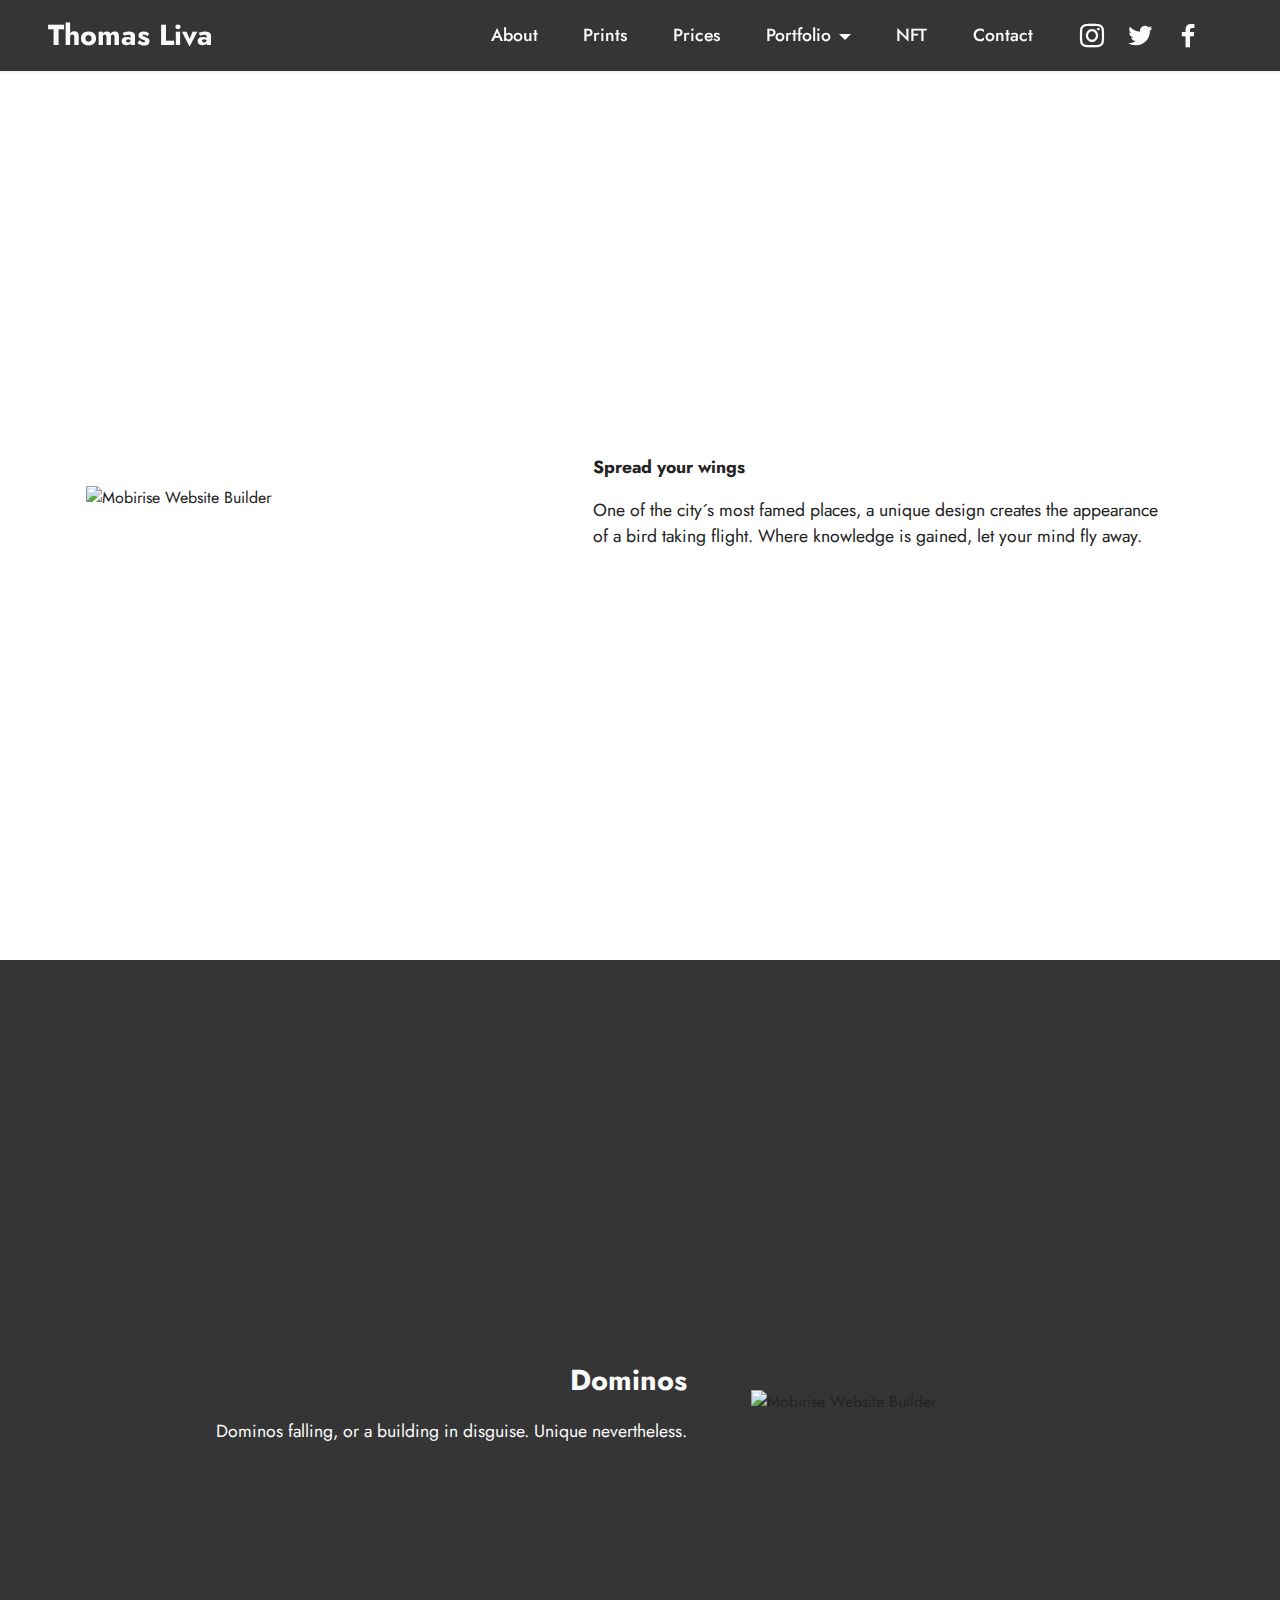
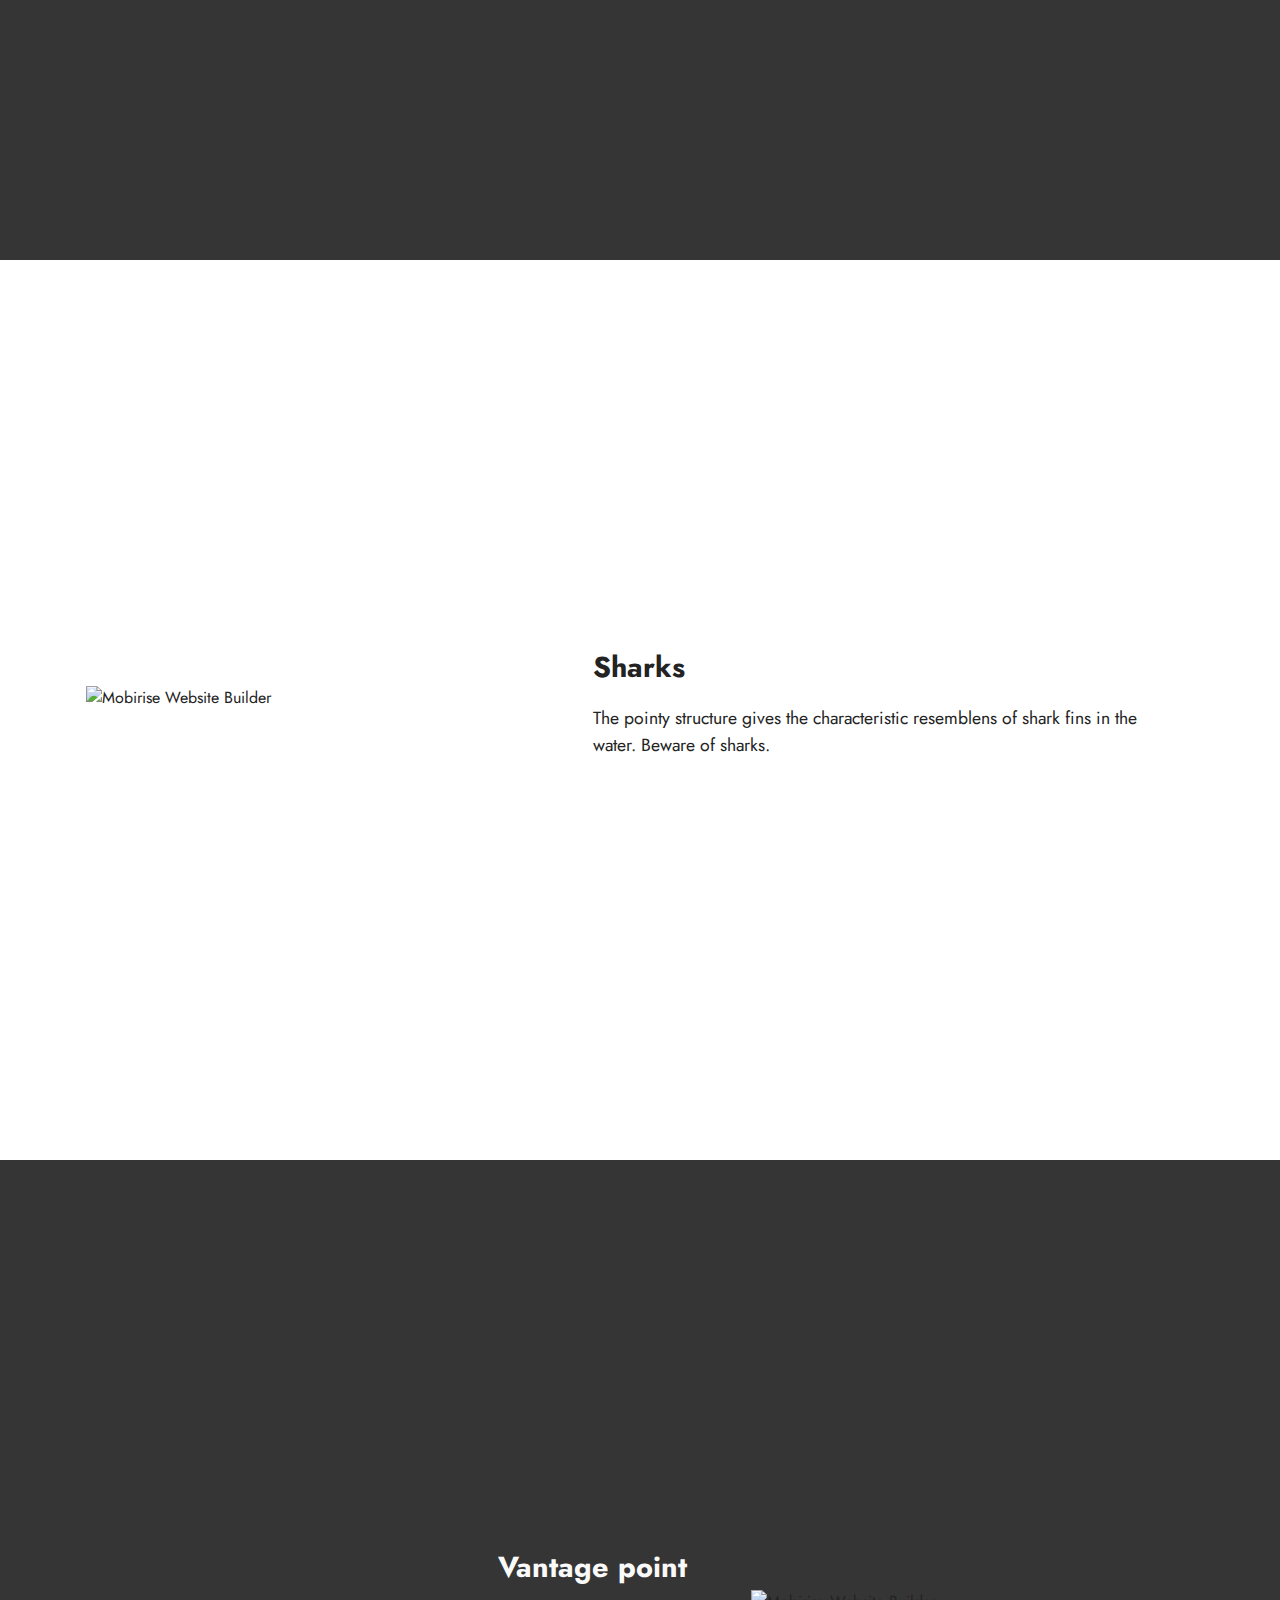
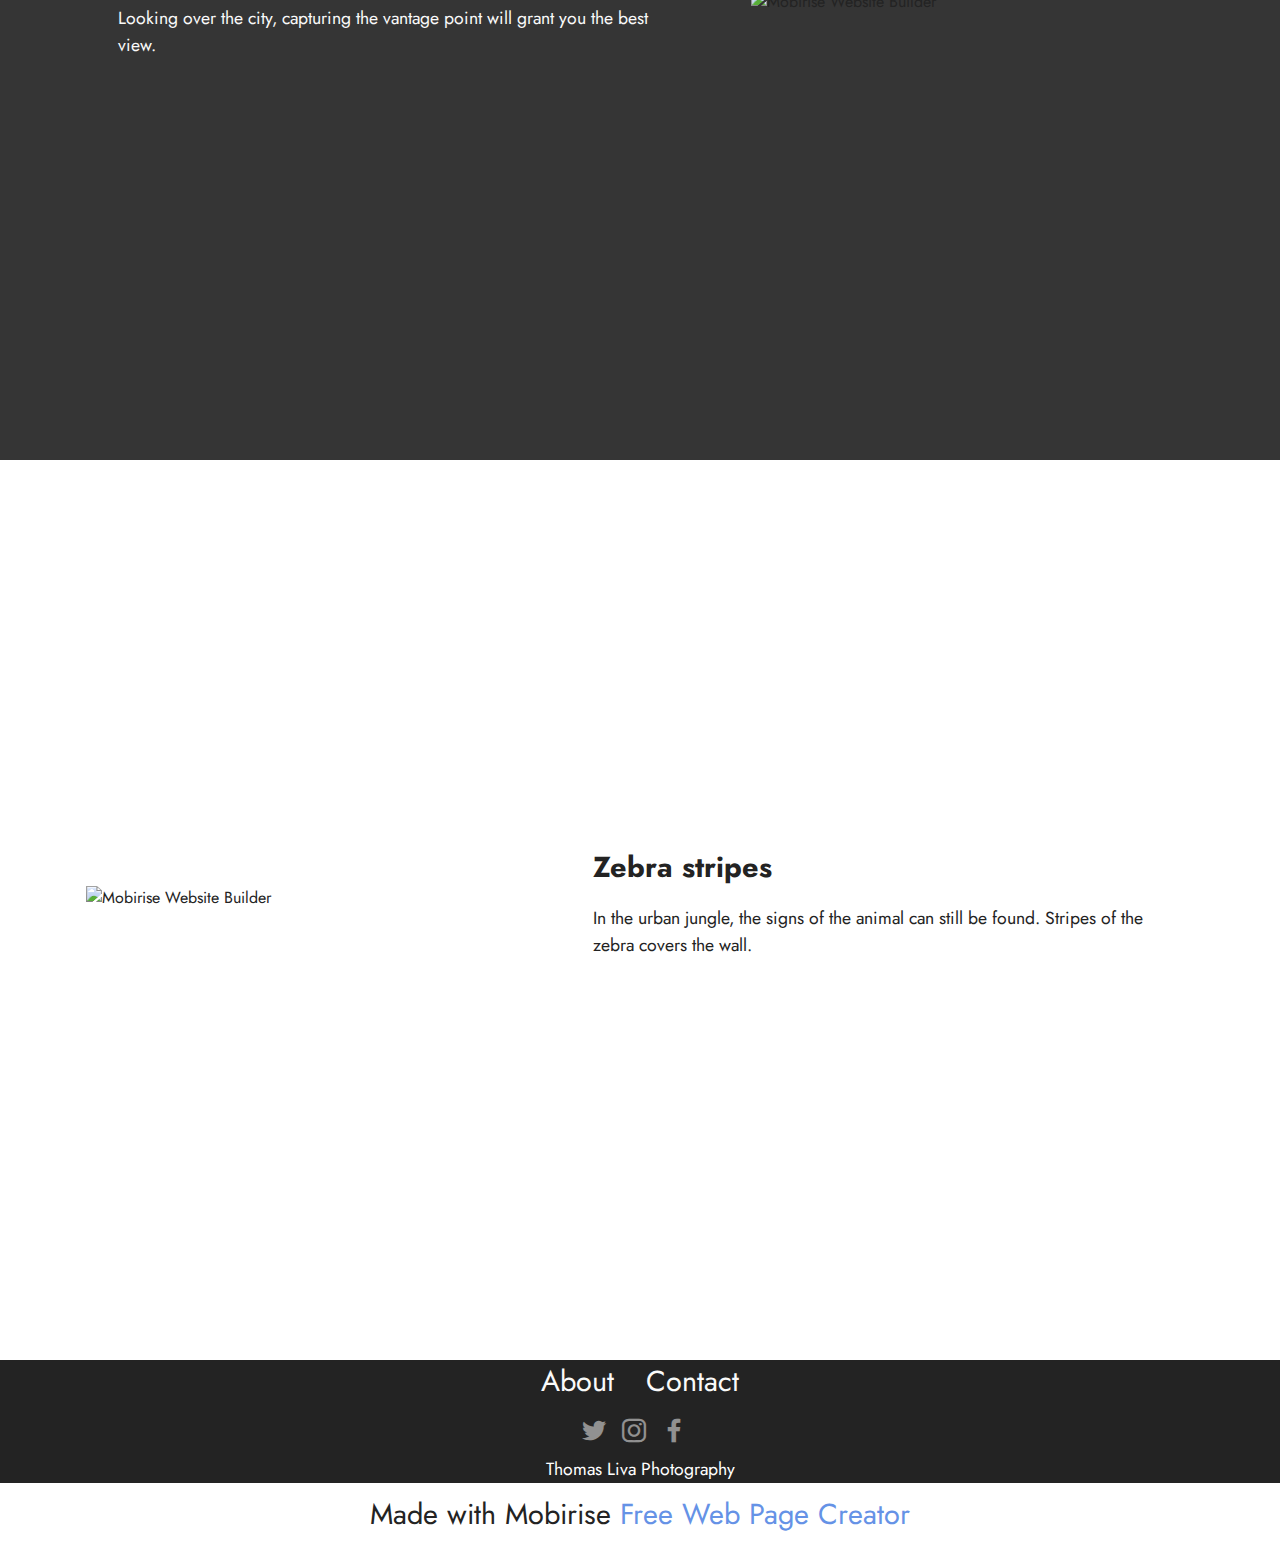
==== commit cccef821: "update" ====
--- a/page1.html
+++ b/page1.html
@@ -49,7 +49,7 @@
             </button>
             <div class="collapse navbar-collapse" id="navbarSupportedContent">
                 <ul class="navbar-nav nav-dropdown nav-right" data-app-modern-menu="true"><li class="nav-item"><a class="nav-link link text-white text-primary display-4" href="page4.html">
-                            About</a></li><li class="nav-item"><a class="nav-link link text-white text-primary display-4" href="https://fineartamerica.com/profiles/thomas-linnerud-vageng/shop" target="_blank">Prints</a></li><li class="nav-item"><a class="nav-link link text-white text-primary display-4" href="page11.html" target="_blank">Prices</a></li><li class="nav-item dropdown"><a class="nav-link link text-white dropdown-toggle display-4" href="index.html#gallery2-8" aria-expanded="false" data-toggle="dropdown-submenu" data-bs-toggle="dropdown" data-bs-auto-close="outside">Portfolio</a><div class="dropdown-menu" aria-labelledby="dropdown-300"><a class="text-white show dropdown-item text-primary display-4" href="page1.html">Elevate the city</a><a class="text-white show dropdown-item text-primary display-4" href="page2.html">Brushstrokes of light</a><a class="text-white show dropdown-item text-primary display-4" href="page3.html">The everlasting wild country</a><a class="text-white show dropdown-item text-primary display-4" href="page7.html">Monochrome mountains</a><a class="text-white show dropdown-item text-primary display-4" href="page8.html">Neglect</a><a class="text-white show dropdown-item text-primary display-4" href="page9.html">Aurora Borealis</a><a class="text-white dropdown-item text-primary display-4" href="page10.html">A fishing adventure</a></div></li>
+                            About</a></li><li class="nav-item"><a class="nav-link link text-white text-primary display-4" href="https://fineartamerica.com/profiles/thomas-linnerud-vageng/shop" target="_blank">Prints</a></li><li class="nav-item"><a class="nav-link link text-white text-primary display-4" href="page11.html">Prices</a></li><li class="nav-item dropdown"><a class="nav-link link text-white dropdown-toggle display-4" href="index.html#gallery2-8" aria-expanded="false" data-toggle="dropdown-submenu" data-bs-toggle="dropdown" data-bs-auto-close="outside">Portfolio</a><div class="dropdown-menu" aria-labelledby="dropdown-300"><a class="text-white show dropdown-item text-primary display-4" href="page1.html">Elevate the city</a><a class="text-white show dropdown-item text-primary display-4" href="page2.html">Brushstrokes of light</a><a class="text-white show dropdown-item text-primary display-4" href="page3.html">The everlasting wild country</a><a class="text-white show dropdown-item text-primary display-4" href="page7.html">Monochrome mountains</a><a class="text-white show dropdown-item text-primary display-4" href="page8.html">Neglect</a><a class="text-white show dropdown-item text-primary display-4" href="page9.html">Aurora Borealis</a><a class="text-white dropdown-item text-primary display-4" href="page10.html">A fishing adventure</a></div></li>
                     <li class="nav-item"><a class="nav-link link text-white text-primary display-4" href="page6.html">NFT</a></li>
                     <li class="nav-item"><a class="nav-link link text-white text-primary display-4" href="page5.html">Contact</a>
                     </li></ul>
@@ -241,7 +241,7 @@
             </div>
         </div>
     </div>
-</section><section class="display-7" style="padding: 0;align-items: center;justify-content: center;flex-wrap: wrap;    align-content: center;display: flex;position: relative;height: 4rem;"><a href="https://mobiri.se/2773588" style="flex: 1 1;height: 4rem;position: absolute;width: 100%;z-index: 1;"><img alt="" style="height: 4rem;" src="[data-uri]"></a><p style="margin: 0;text-align: center;" class="display-7">Built with &#8204;</p><a style="z-index:1" href="https://mobirise.com">Mobirise </a></section><script src="assets/bootstrap/js/bootstrap.bundle.min.js"></script>  <script src="assets/smoothscroll/smooth-scroll.js"></script>  <script src="assets/ytplayer/index.js"></script>  <script src="assets/dropdown/js/navbar-dropdown.js"></script>  <script src="assets/theme/js/script.js"></script>  
+</section><section class="display-7" style="padding: 0;align-items: center;justify-content: center;flex-wrap: wrap;    align-content: center;display: flex;position: relative;height: 4rem;"><a href="https://mobiri.se/2773588" style="flex: 1 1;height: 4rem;position: absolute;width: 100%;z-index: 1;"><img alt="" style="height: 4rem;" src="[data-uri]"></a><p style="margin: 0;text-align: center;" class="display-7">Made with Mobirise &#8204;</p><a style="z-index:1" href="https://mobirise.com/web-page-maker.html">Free Web Page Creator</a></section><script src="assets/bootstrap/js/bootstrap.bundle.min.js"></script>  <script src="assets/smoothscroll/smooth-scroll.js"></script>  <script src="assets/ytplayer/index.js"></script>  <script src="assets/dropdown/js/navbar-dropdown.js"></script>  <script src="assets/theme/js/script.js"></script>  
   
   
 </body>
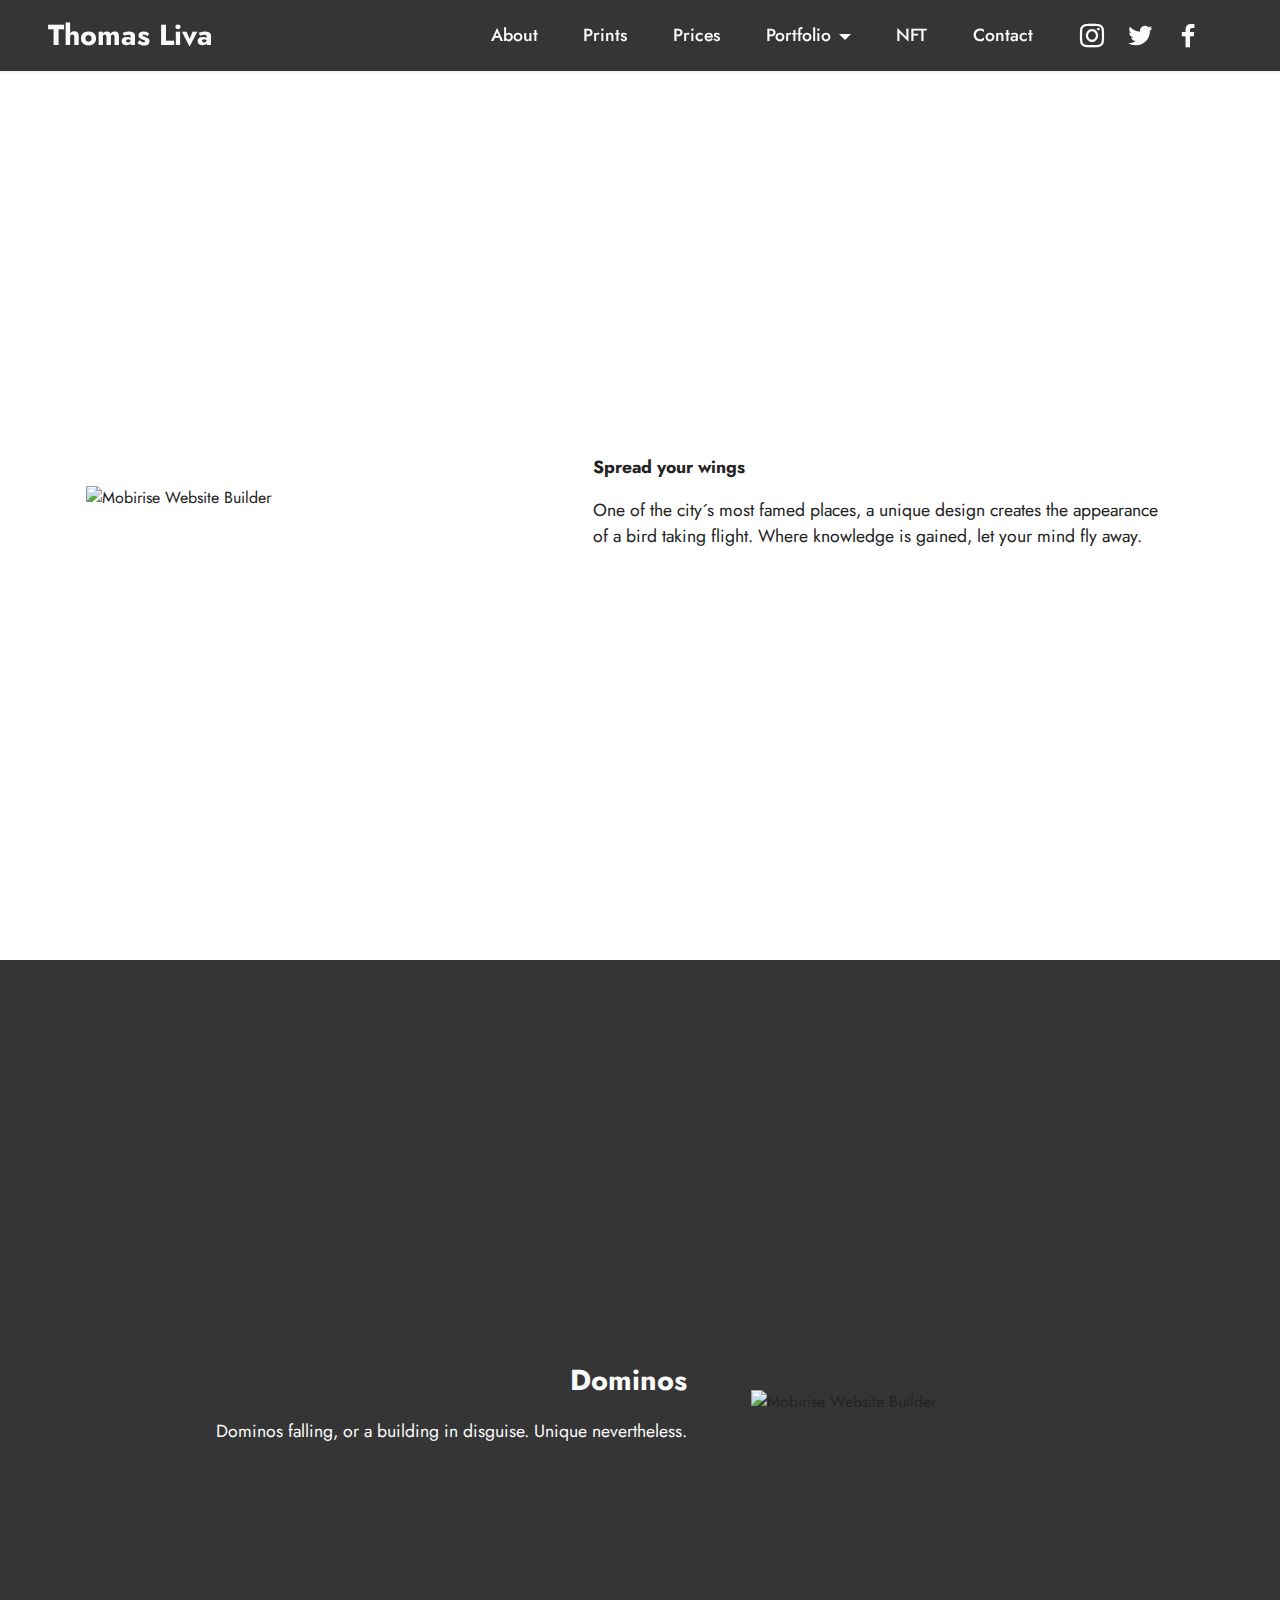
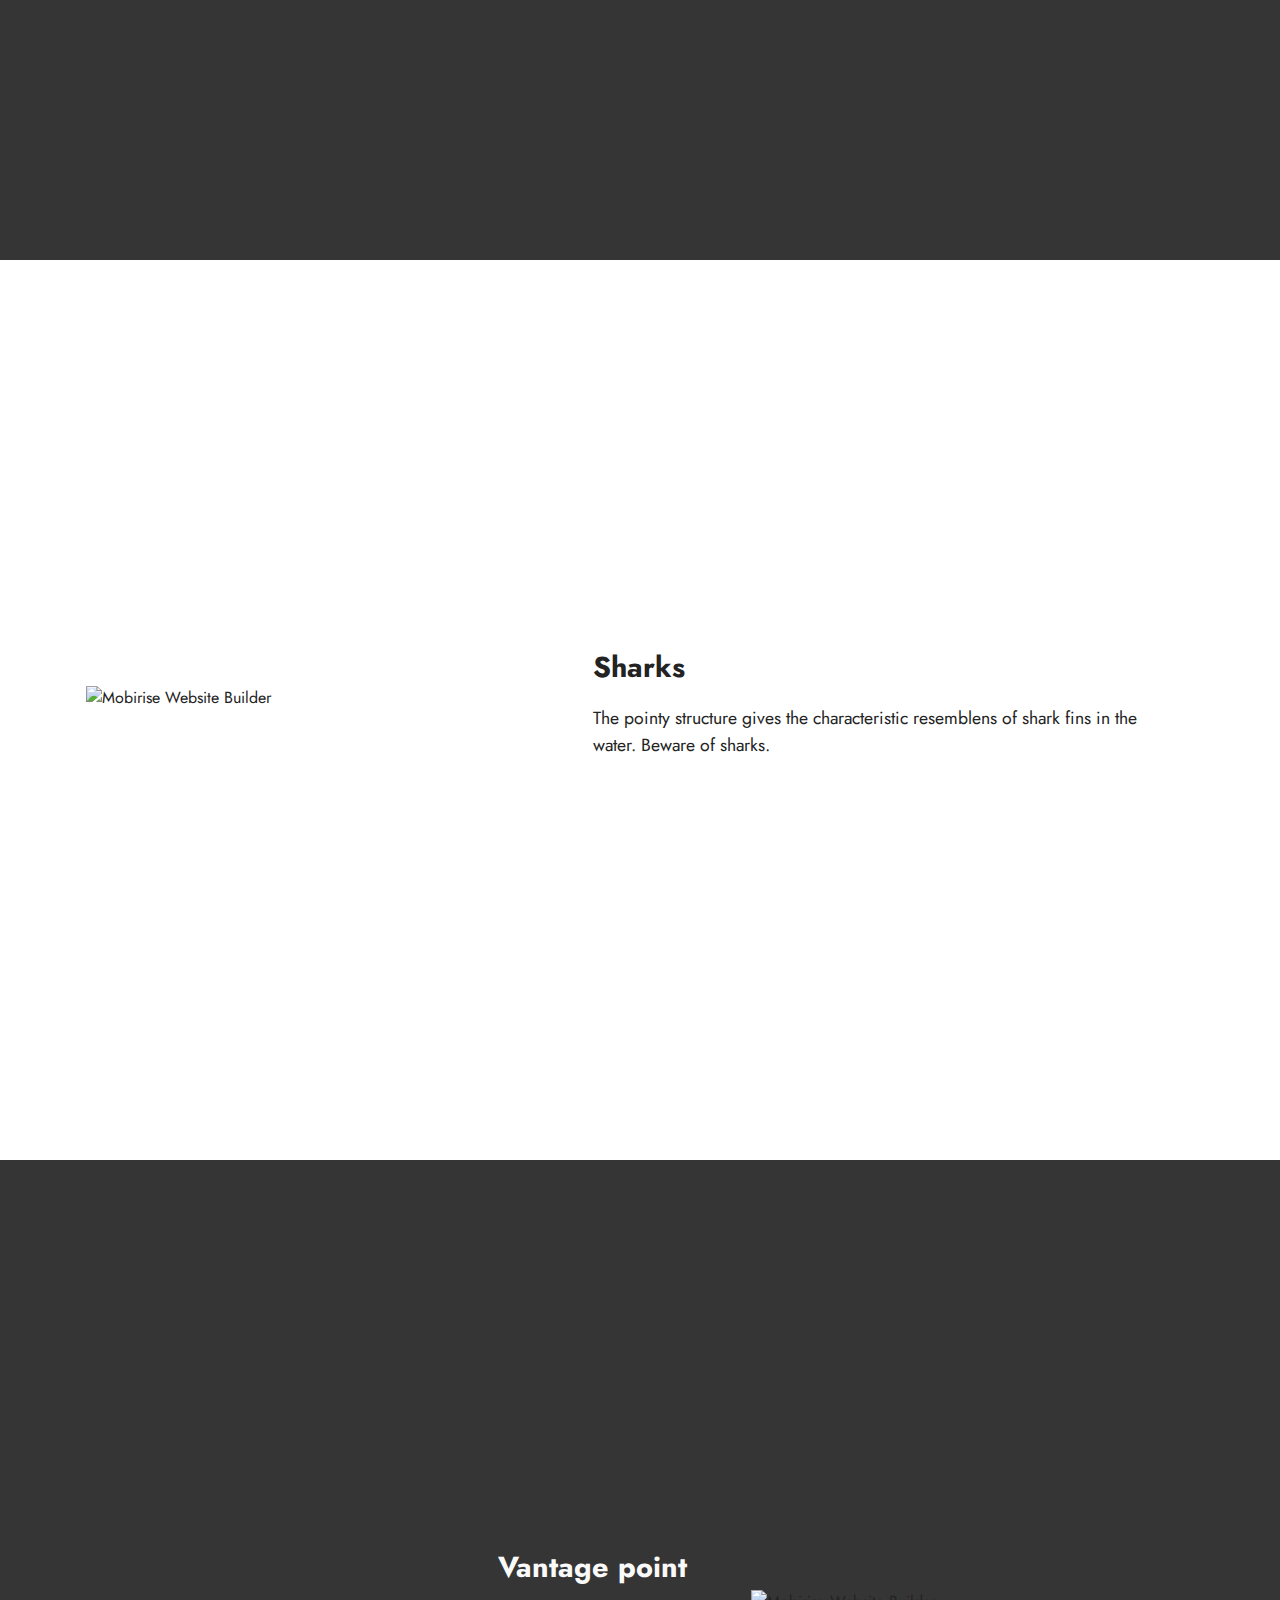
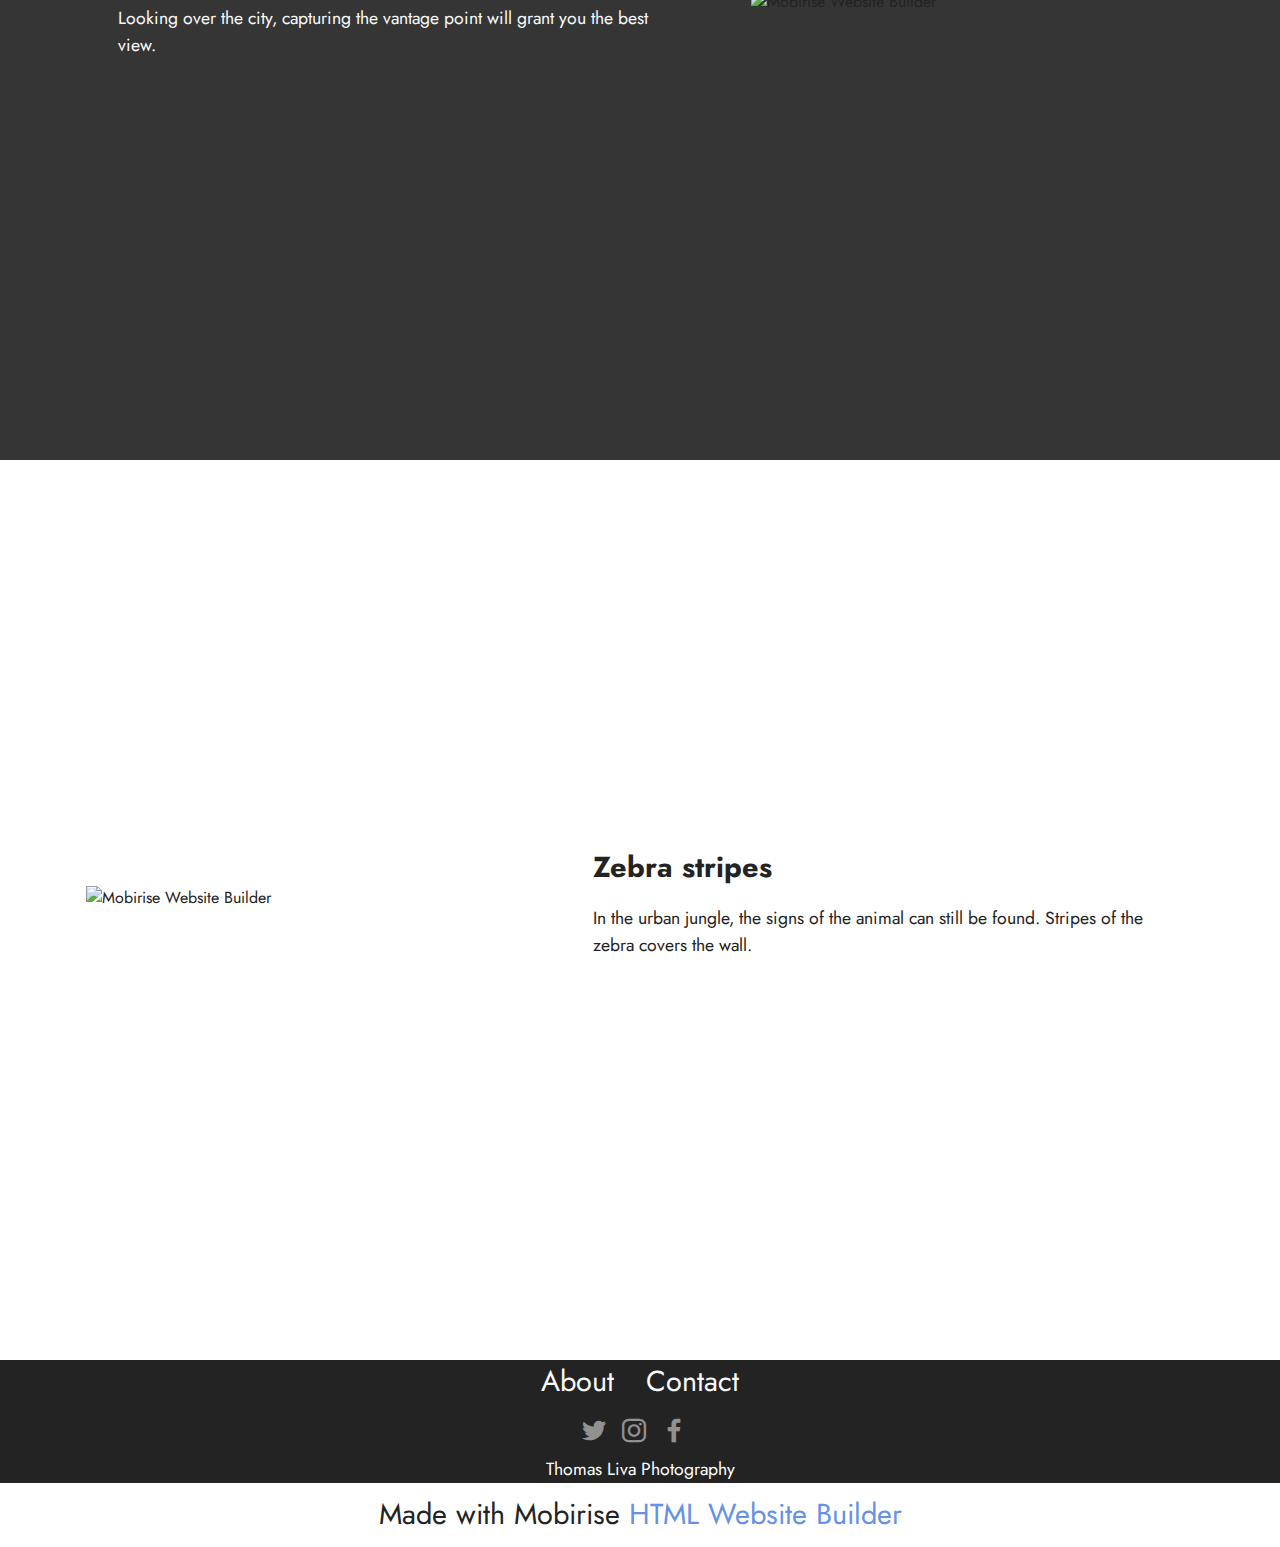
==== commit dd30c374: "update" ====
--- a/page1.html
+++ b/page1.html
@@ -241,7 +241,7 @@
             </div>
         </div>
     </div>
-</section><section class="display-7" style="padding: 0;align-items: center;justify-content: center;flex-wrap: wrap;    align-content: center;display: flex;position: relative;height: 4rem;"><a href="https://mobiri.se/2773588" style="flex: 1 1;height: 4rem;position: absolute;width: 100%;z-index: 1;"><img alt="" style="height: 4rem;" src="[data-uri]"></a><p style="margin: 0;text-align: center;" class="display-7">Made with Mobirise &#8204;</p><a style="z-index:1" href="https://mobirise.com/web-page-maker.html">Free Web Page Creator</a></section><script src="assets/bootstrap/js/bootstrap.bundle.min.js"></script>  <script src="assets/smoothscroll/smooth-scroll.js"></script>  <script src="assets/ytplayer/index.js"></script>  <script src="assets/dropdown/js/navbar-dropdown.js"></script>  <script src="assets/theme/js/script.js"></script>  
+</section><section class="display-7" style="padding: 0;align-items: center;justify-content: center;flex-wrap: wrap;    align-content: center;display: flex;position: relative;height: 4rem;"><a href="https://mobiri.se/2773588" style="flex: 1 1;height: 4rem;position: absolute;width: 100%;z-index: 1;"><img alt="" style="height: 4rem;" src="[data-uri]"></a><p style="margin: 0;text-align: center;" class="display-7">Made with Mobirise &#8204;</p><a style="z-index:1" href="https://mobirise.com/html-builder.html">HTML Website Builder</a></section><script src="assets/bootstrap/js/bootstrap.bundle.min.js"></script>  <script src="assets/smoothscroll/smooth-scroll.js"></script>  <script src="assets/ytplayer/index.js"></script>  <script src="assets/dropdown/js/navbar-dropdown.js"></script>  <script src="assets/theme/js/script.js"></script>  
   
   
 </body>
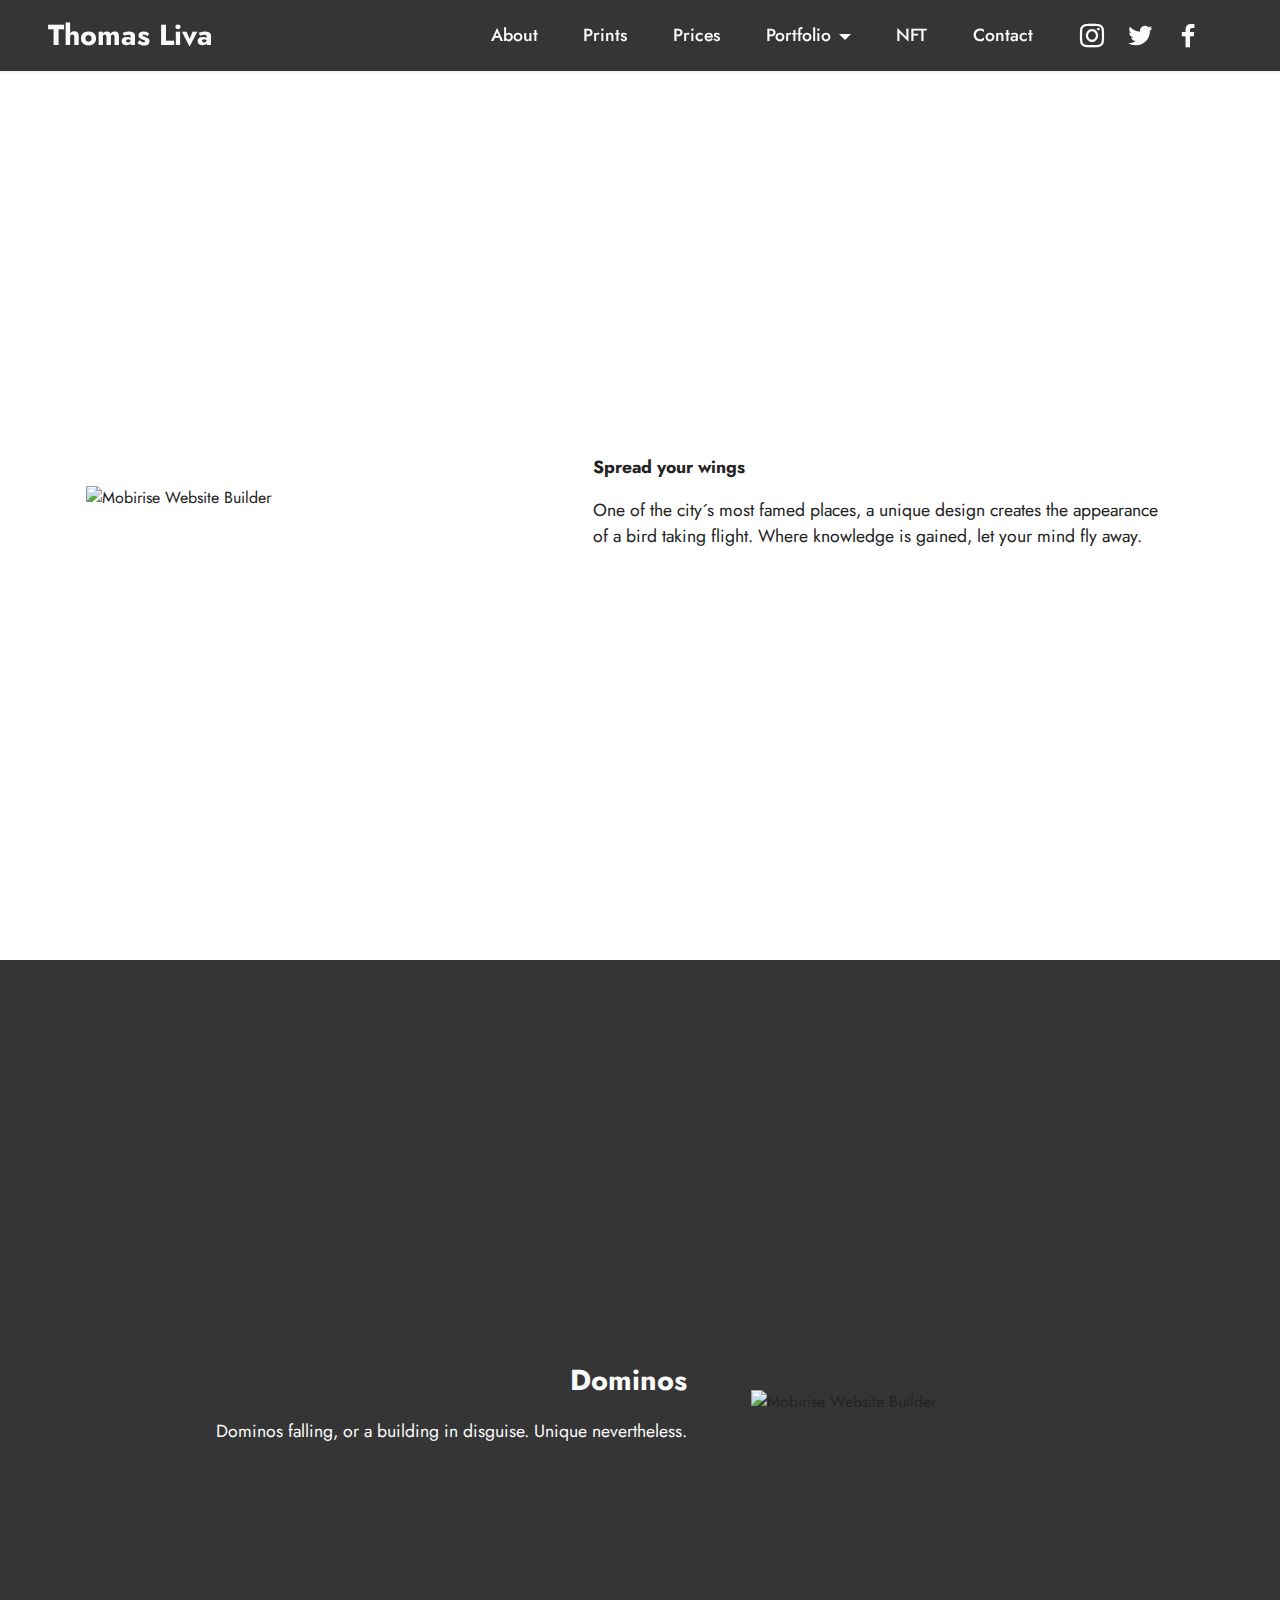
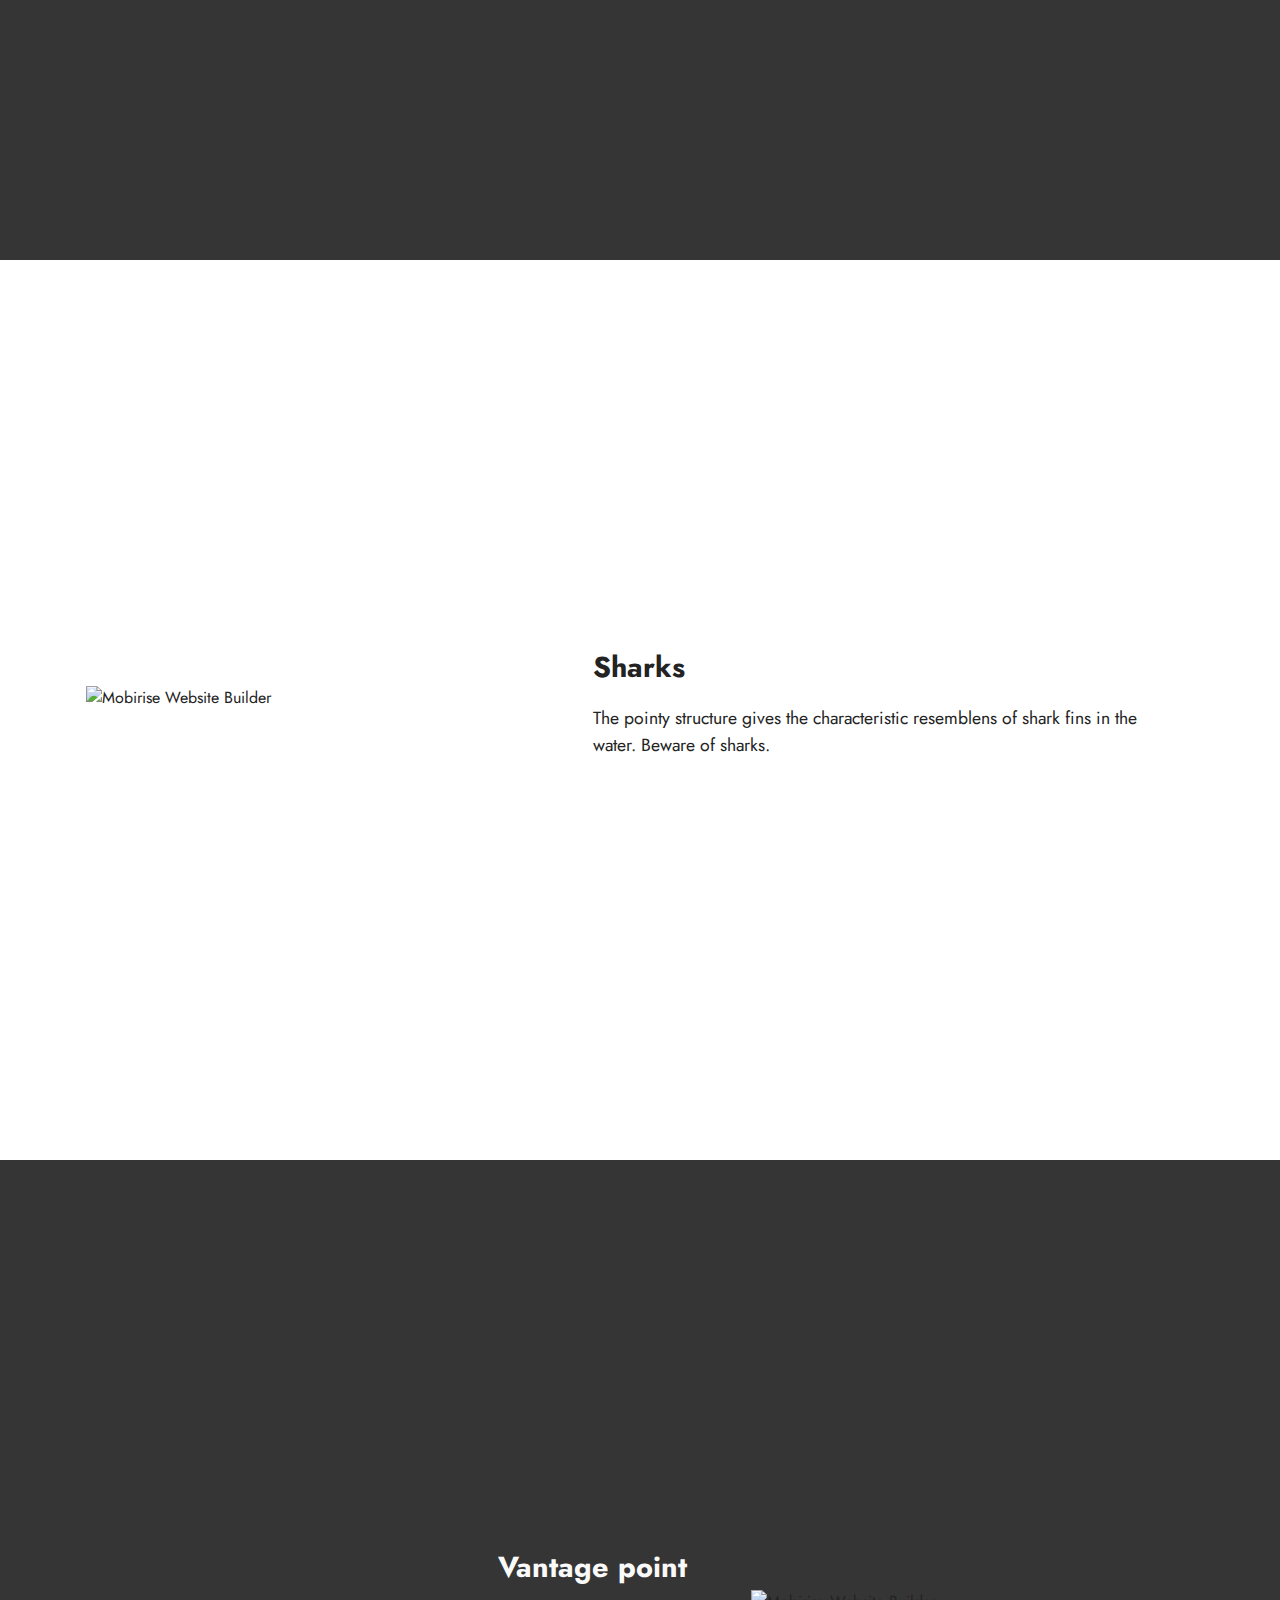
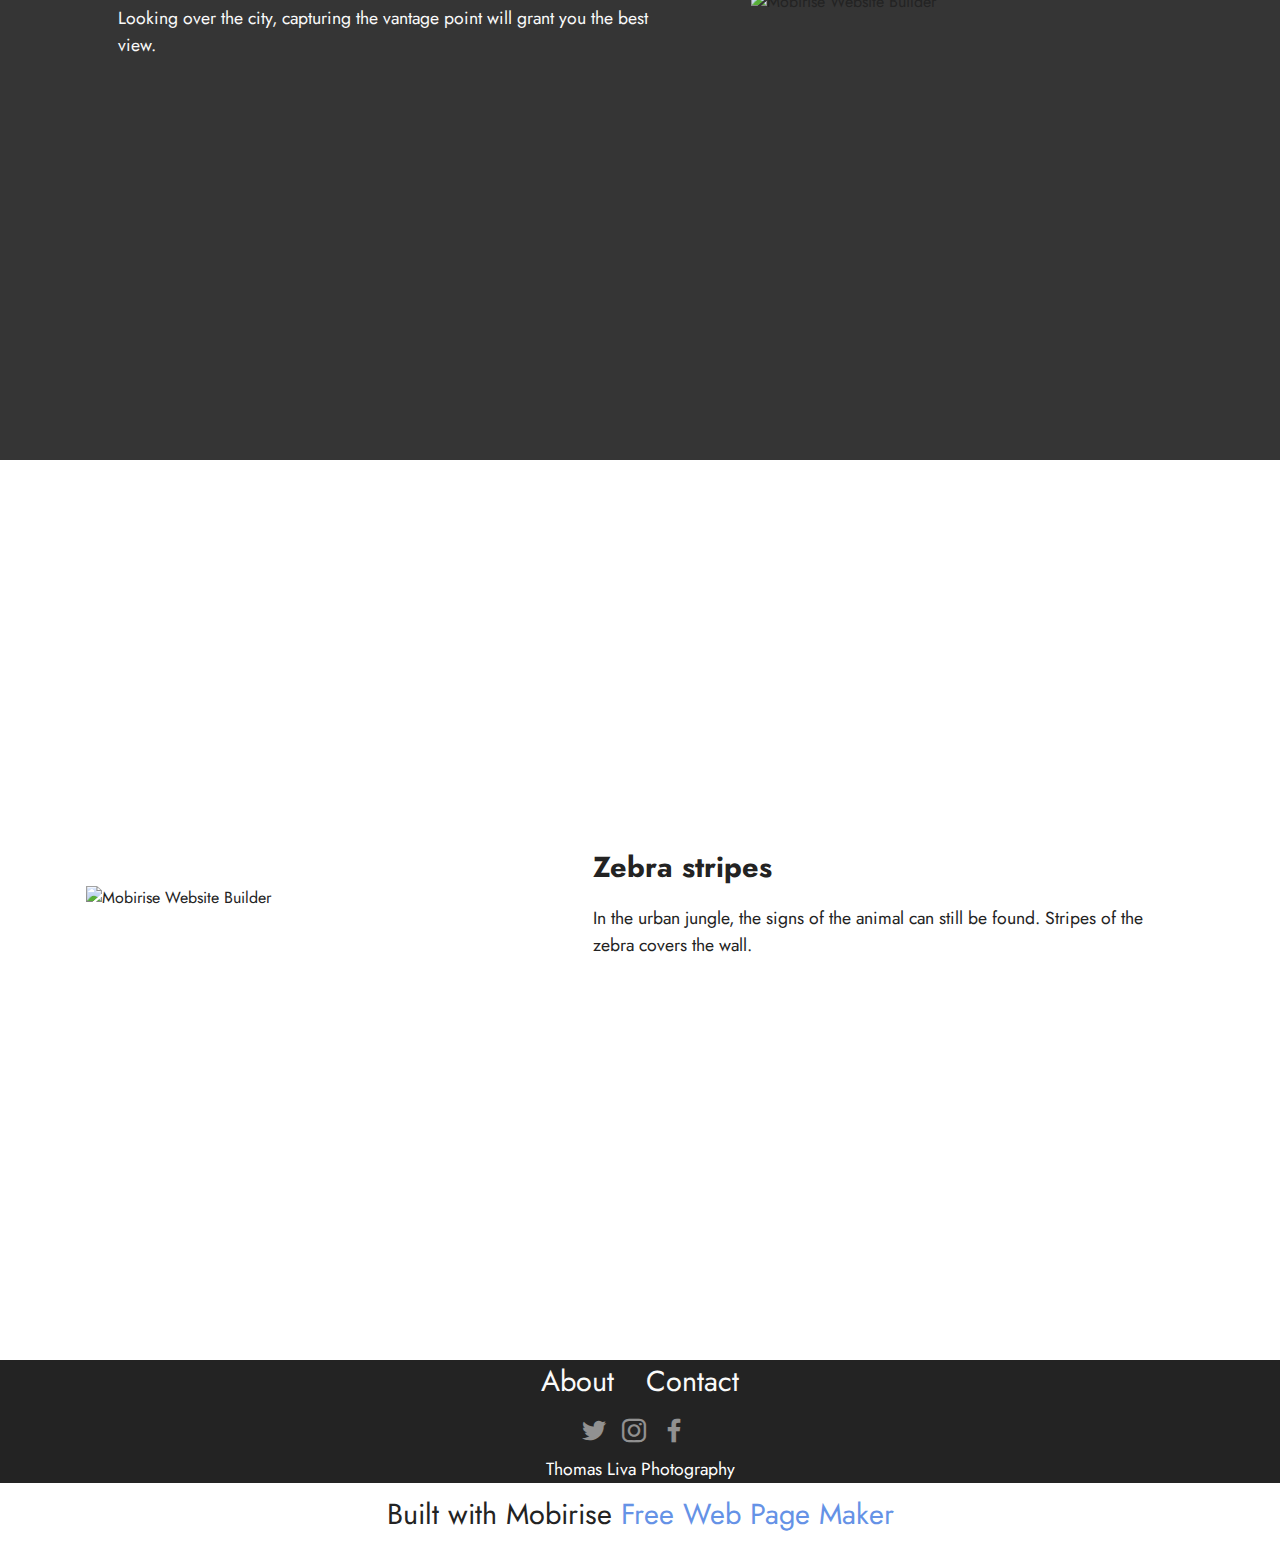
==== commit e27a1bdf: "update" ====
--- a/page1.html
+++ b/page1.html
@@ -241,7 +241,7 @@
             </div>
         </div>
     </div>
-</section><section class="display-7" style="padding: 0;align-items: center;justify-content: center;flex-wrap: wrap;    align-content: center;display: flex;position: relative;height: 4rem;"><a href="https://mobiri.se/2773588" style="flex: 1 1;height: 4rem;position: absolute;width: 100%;z-index: 1;"><img alt="" style="height: 4rem;" src="[data-uri]"></a><p style="margin: 0;text-align: center;" class="display-7">Made with Mobirise &#8204;</p><a style="z-index:1" href="https://mobirise.com/html-builder.html">HTML Website Builder</a></section><script src="assets/bootstrap/js/bootstrap.bundle.min.js"></script>  <script src="assets/smoothscroll/smooth-scroll.js"></script>  <script src="assets/ytplayer/index.js"></script>  <script src="assets/dropdown/js/navbar-dropdown.js"></script>  <script src="assets/theme/js/script.js"></script>  
+</section><section class="display-7" style="padding: 0;align-items: center;justify-content: center;flex-wrap: wrap;    align-content: center;display: flex;position: relative;height: 4rem;"><a href="https://mobiri.se/2773588" style="flex: 1 1;height: 4rem;position: absolute;width: 100%;z-index: 1;"><img alt="" style="height: 4rem;" src="[data-uri]"></a><p style="margin: 0;text-align: center;" class="display-7">Built with Mobirise &#8204;</p><a style="z-index:1" href="https://mobirise.com/web-page-maker.html">Free Web Page Maker</a></section><script src="assets/bootstrap/js/bootstrap.bundle.min.js"></script>  <script src="assets/smoothscroll/smooth-scroll.js"></script>  <script src="assets/ytplayer/index.js"></script>  <script src="assets/dropdown/js/navbar-dropdown.js"></script>  <script src="assets/theme/js/script.js"></script>  
   
   
 </body>
--- a/assets/mobirise/css/mbr-additional.css
+++ b/assets/mobirise/css/mbr-additional.css
@@ -1152,8 +1152,8 @@
   margin: 0 auto;
 }
 .cid-tdnhJJmCmM {
-  padding-top: 6rem;
-  padding-bottom: 6rem;
+  padding-top: 3rem;
+  padding-bottom: 1rem;
   background-color: #353535;
 }
 .cid-tdnhJJmCmM .mbr-fallback-image.disabled {
--- a/assets/mobirise/css/mbr-additional.css
+++ b/assets/mobirise/css/mbr-additional.css
@@ -1152,8 +1152,8 @@
   margin: 0 auto;
 }
 .cid-tdnhJJmCmM {
-  padding-top: 6rem;
-  padding-bottom: 6rem;
+  padding-top: 3rem;
+  padding-bottom: 1rem;
   background-color: #353535;
 }
 .cid-tdnhJJmCmM .mbr-fallback-image.disabled {
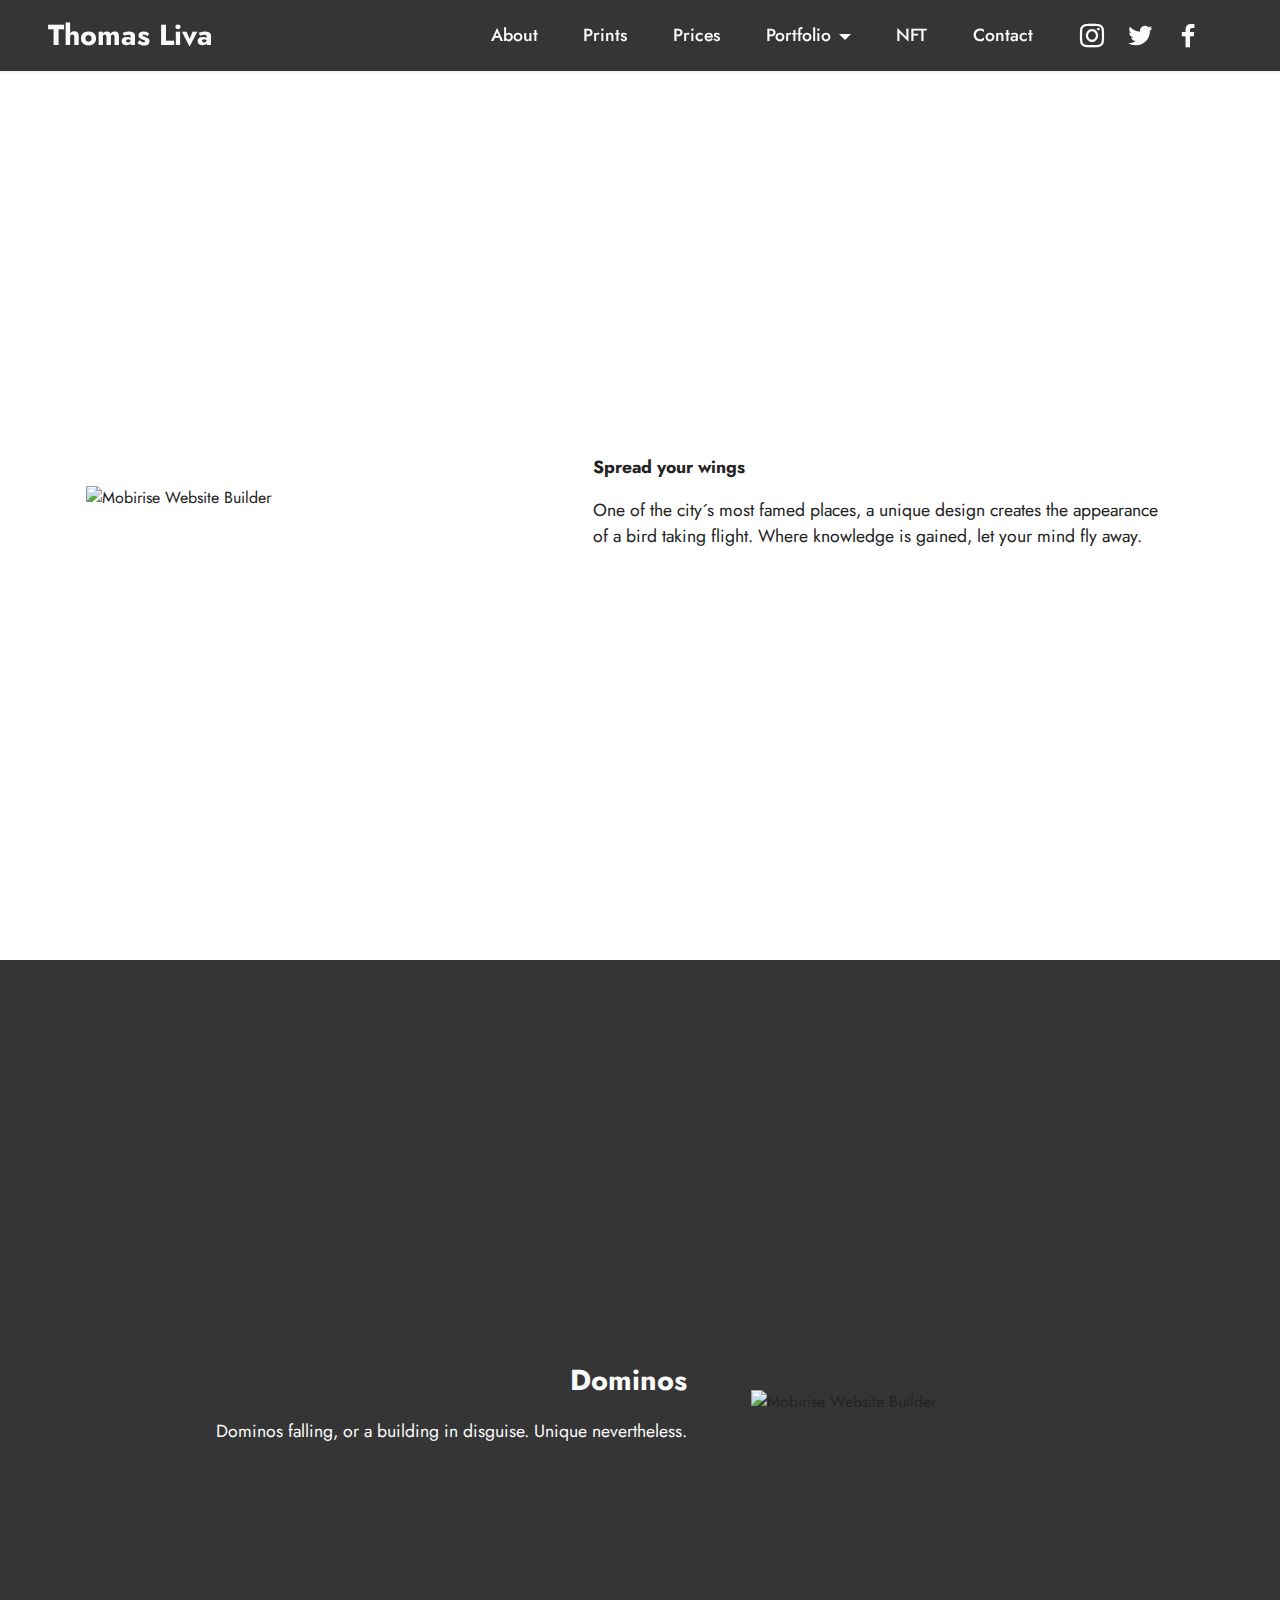
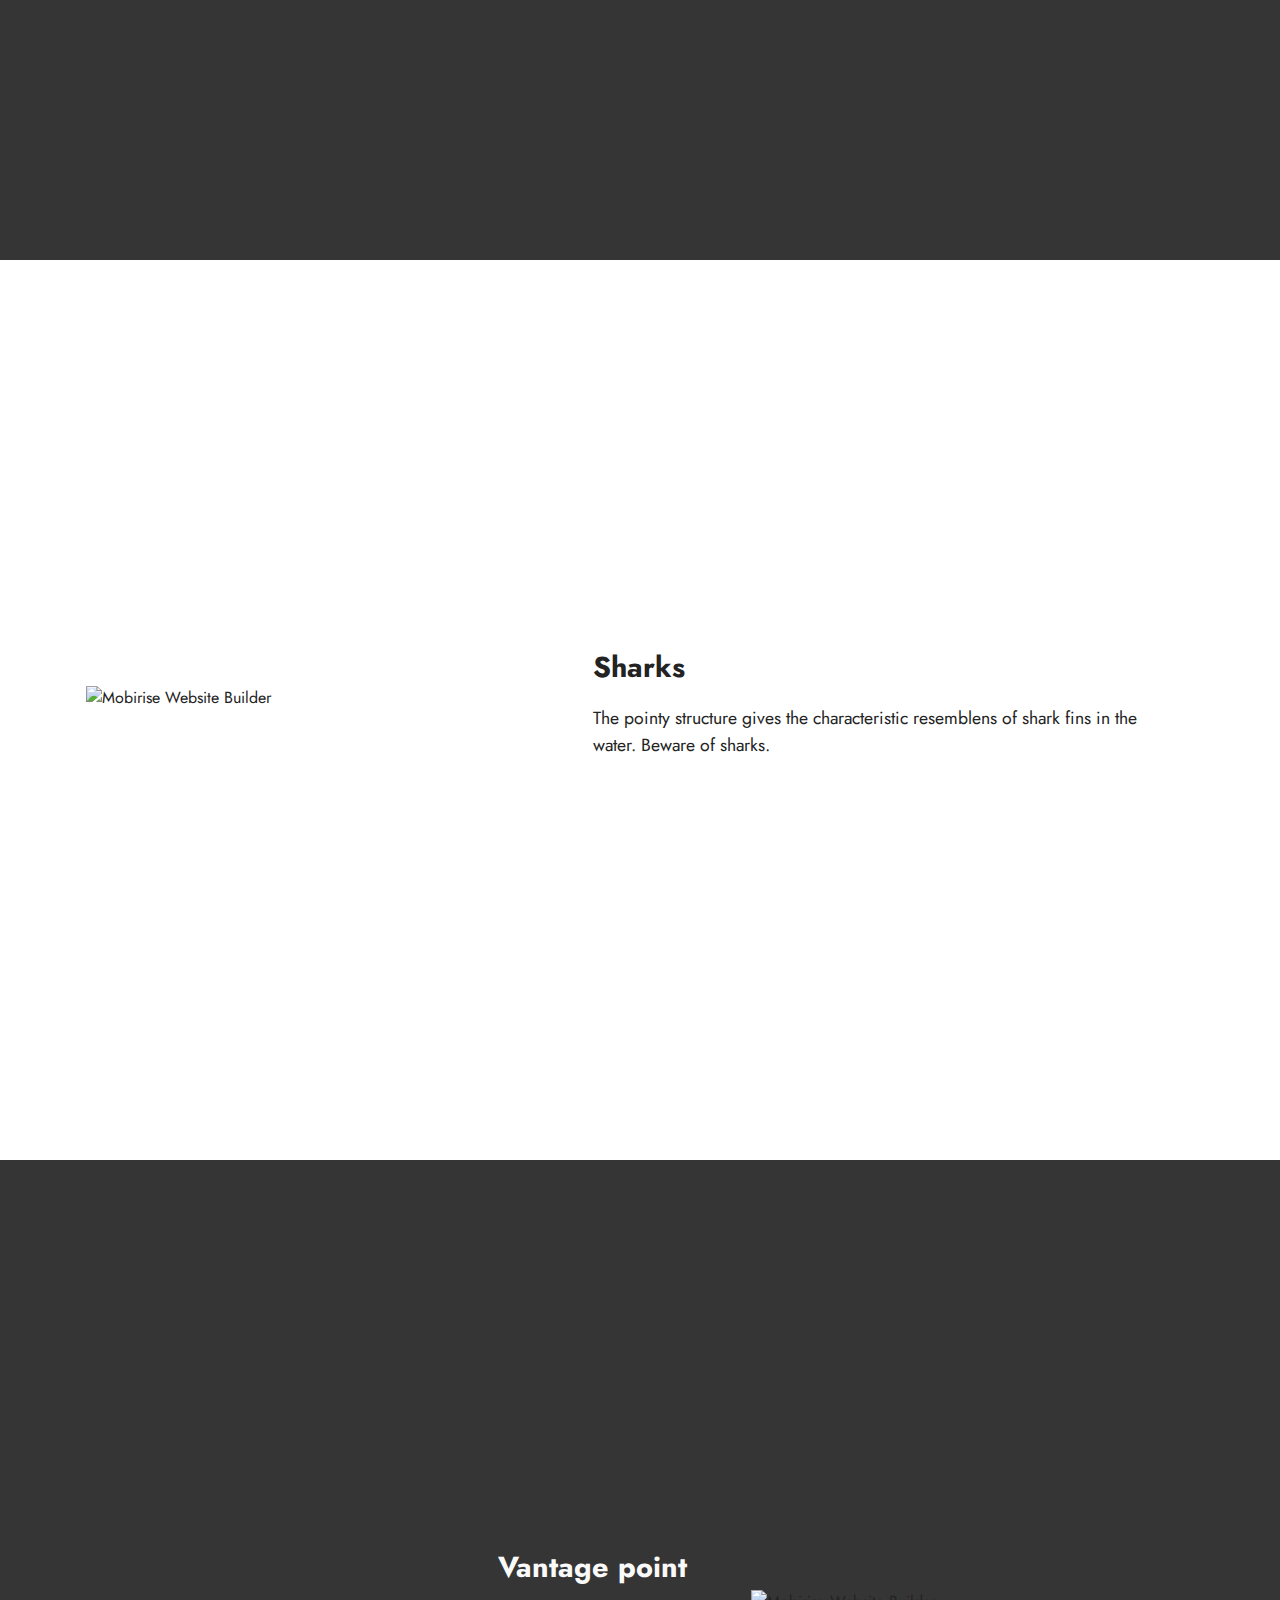
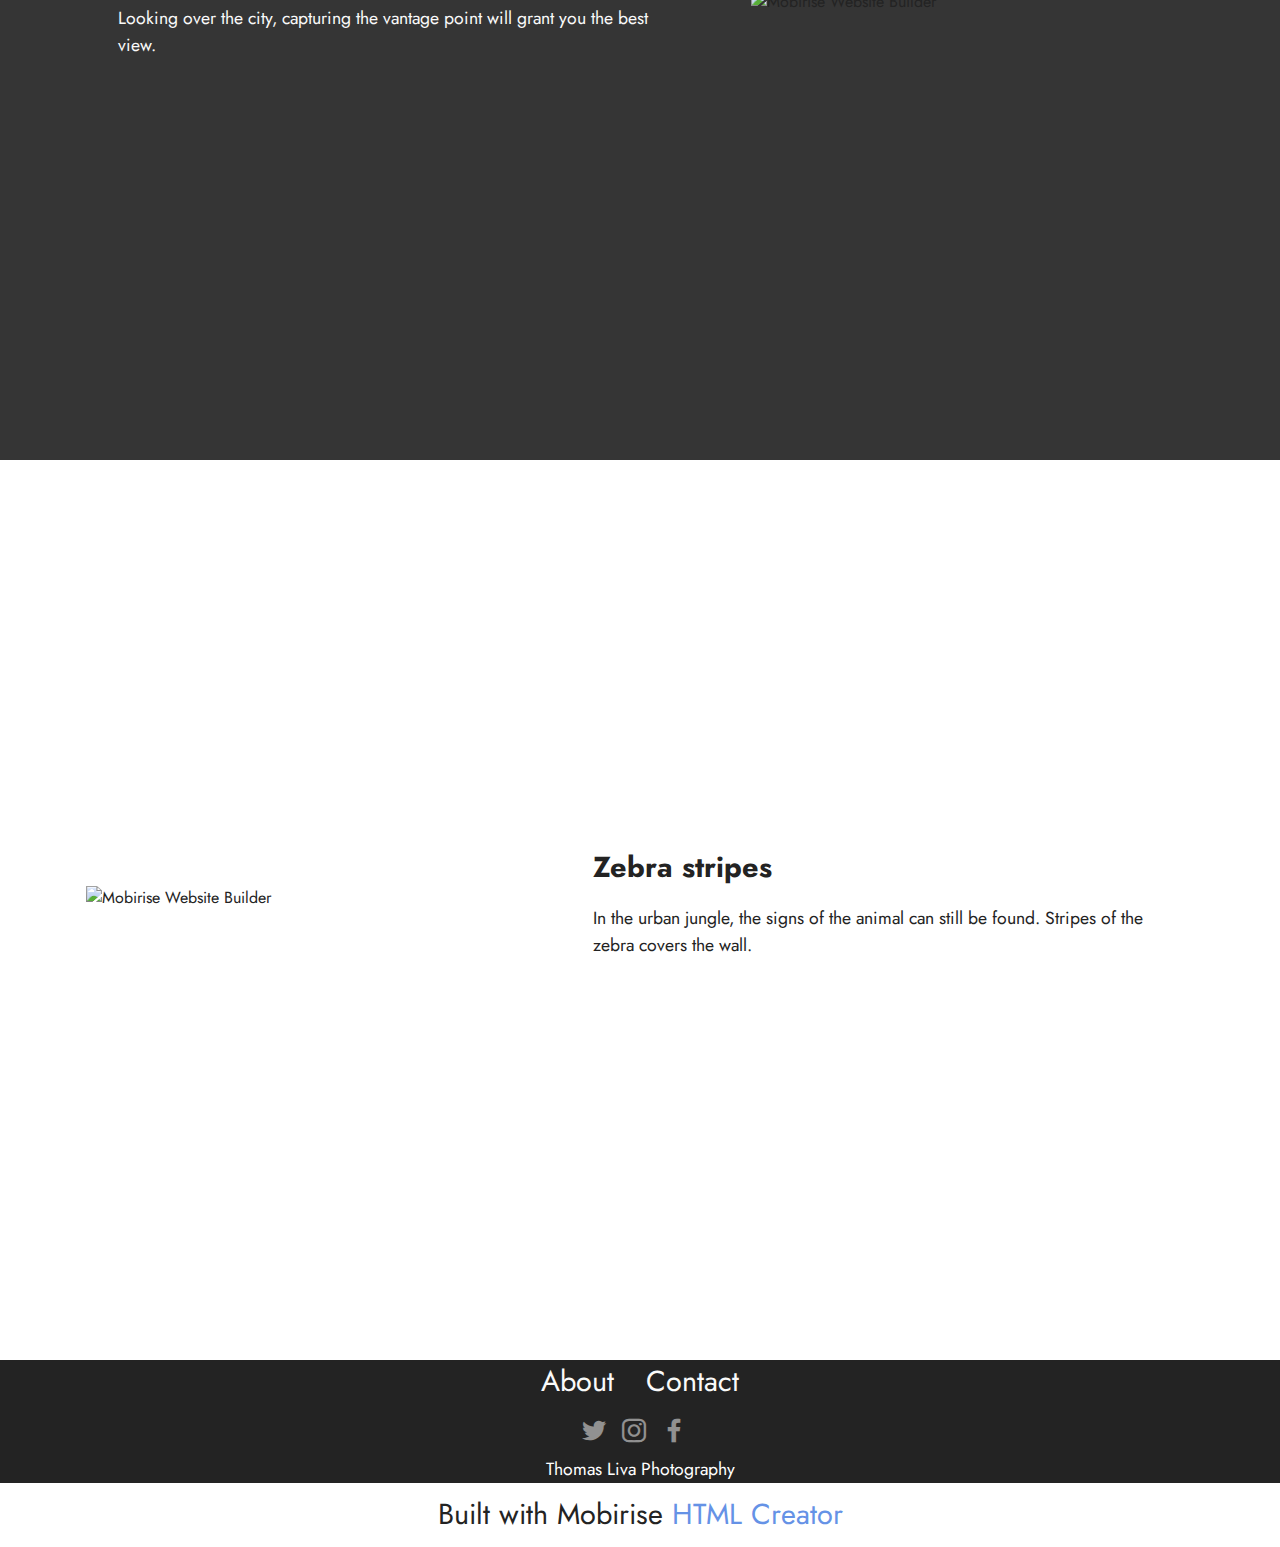
==== commit 0dfbef0e: "update" ====
--- a/page1.html
+++ b/page1.html
@@ -241,7 +241,7 @@
             </div>
         </div>
     </div>
-</section><section class="display-7" style="padding: 0;align-items: center;justify-content: center;flex-wrap: wrap;    align-content: center;display: flex;position: relative;height: 4rem;"><a href="https://mobiri.se/2773588" style="flex: 1 1;height: 4rem;position: absolute;width: 100%;z-index: 1;"><img alt="" style="height: 4rem;" src="[data-uri]"></a><p style="margin: 0;text-align: center;" class="display-7">Built with Mobirise &#8204;</p><a style="z-index:1" href="https://mobirise.com/web-page-maker.html">Free Web Page Maker</a></section><script src="assets/bootstrap/js/bootstrap.bundle.min.js"></script>  <script src="assets/smoothscroll/smooth-scroll.js"></script>  <script src="assets/ytplayer/index.js"></script>  <script src="assets/dropdown/js/navbar-dropdown.js"></script>  <script src="assets/theme/js/script.js"></script>  
+</section><section class="display-7" style="padding: 0;align-items: center;justify-content: center;flex-wrap: wrap;    align-content: center;display: flex;position: relative;height: 4rem;"><a href="https://mobiri.se/2773588" style="flex: 1 1;height: 4rem;position: absolute;width: 100%;z-index: 1;"><img alt="" style="height: 4rem;" src="[data-uri]"></a><p style="margin: 0;text-align: center;" class="display-7">Built with Mobirise &#8204;</p><a style="z-index:1" href="https://mobirise.com/html-builder.html">HTML Creator</a></section><script src="assets/bootstrap/js/bootstrap.bundle.min.js"></script>  <script src="assets/smoothscroll/smooth-scroll.js"></script>  <script src="assets/ytplayer/index.js"></script>  <script src="assets/dropdown/js/navbar-dropdown.js"></script>  <script src="assets/theme/js/script.js"></script>  
   
   
 </body>
--- a/assets/mobirise/css/mbr-additional.css
+++ b/assets/mobirise/css/mbr-additional.css
@@ -1183,6 +1183,7 @@
 }
 .cid-tdnhJJmCmM .mbr-section-title {
   color: #fafafa;
+  text-align: left;
 }
 .cid-tdnhJJmCmM .mbr-text {
   color: #fafafa;
@@ -1259,128 +1260,6 @@
 .cid-t60MxqWpqQ .mbr-text {
   text-align: center;
   color: #fafafa;
-}
-.cid-t5URn6Dmn3 {
-  padding-top: 4rem;
-  padding-bottom: 6rem;
-  background-color: #fafafa;
-}
-.cid-t5URn6Dmn3 img,
-.cid-t5URn6Dmn3 .item-img {
-  width: 100%;
-  height: 100%;
-  height: 500px;
-  object-fit: cover;
-}
-.cid-t5URn6Dmn3 .item:focus,
-.cid-t5URn6Dmn3 span:focus {
-  outline: none;
-}
-.cid-t5URn6Dmn3 .item {
-  cursor: pointer;
-  margin-bottom: 2rem;
-  position: relative;
-}
-.cid-t5URn6Dmn3 .item-wrapper {
-  position: unset;
-  border-radius: 4px;
-  background: #ffffff;
-  height: 100%;
-  display: flex;
-  flex-flow: column nowrap;
-}
-@media (min-width: 992px) {
-  .cid-t5URn6Dmn3 .item-wrapper .item-content {
-    padding: 2rem 2rem 0;
-  }
-  .cid-t5URn6Dmn3 .item-wrapper .item-footer {
-    padding: 0 2rem 2rem;
-  }
-}
-@media (max-width: 991px) {
-  .cid-t5URn6Dmn3 .item-wrapper .item-content {
-    padding: 1rem 1rem 0;
-  }
-  .cid-t5URn6Dmn3 .item-wrapper .item-footer {
-    padding: 0 1rem 1rem;
-  }
-}
-.cid-t5URn6Dmn3 .mbr-section-btn {
-  margin-top: auto !important;
-}
-.cid-t5URn6Dmn3 .mbr-section-title {
-  color: #353535;
-}
-.cid-t5URn6Dmn3 .mbr-text,
-.cid-t5URn6Dmn3 .mbr-section-btn {
-  text-align: center;
-}
-.cid-t5URn6Dmn3 .item-title {
-  text-align: center;
-}
-.cid-t5URn6Dmn3 .item-subtitle {
-  text-align: left;
-}
-.cid-t60IiiBU0P {
-  padding-top: 1rem;
-  padding-bottom: 6rem;
-  background-color: #fafafa;
-}
-.cid-t60IiiBU0P img,
-.cid-t60IiiBU0P .item-img {
-  width: 100%;
-  height: 100%;
-  height: 300px;
-  object-fit: cover;
-}
-.cid-t60IiiBU0P .item:focus,
-.cid-t60IiiBU0P span:focus {
-  outline: none;
-}
-.cid-t60IiiBU0P .item {
-  cursor: pointer;
-  margin-bottom: 2rem;
-  position: relative;
-}
-.cid-t60IiiBU0P .item-wrapper {
-  position: unset;
-  border-radius: 4px;
-  background: #ffffff;
-  height: 100%;
-  display: flex;
-  flex-flow: column nowrap;
-}
-@media (min-width: 992px) {
-  .cid-t60IiiBU0P .item-wrapper .item-content {
-    padding: 2rem 2rem 0;
-  }
-  .cid-t60IiiBU0P .item-wrapper .item-footer {
-    padding: 0 2rem 2rem;
-  }
-}
-@media (max-width: 991px) {
-  .cid-t60IiiBU0P .item-wrapper .item-content {
-    padding: 1rem 1rem 0;
-  }
-  .cid-t60IiiBU0P .item-wrapper .item-footer {
-    padding: 0 1rem 1rem;
-  }
-}
-.cid-t60IiiBU0P .mbr-section-btn {
-  margin-top: auto !important;
-}
-.cid-t60IiiBU0P .mbr-section-title {
-  color: #ffffff;
-}
-.cid-t60IiiBU0P .mbr-text,
-.cid-t60IiiBU0P .mbr-section-btn {
-  text-align: center;
-}
-.cid-t60IiiBU0P .item-title {
-  text-align: center;
-}
-.cid-t60IiiBU0P .item-subtitle {
-  text-align: left;
 }
 .cid-t5W0NAd4Eh {
   padding-top: 0rem;
--- a/assets/mobirise/css/mbr-additional.css
+++ b/assets/mobirise/css/mbr-additional.css
@@ -1183,6 +1183,7 @@
 }
 .cid-tdnhJJmCmM .mbr-section-title {
   color: #fafafa;
+  text-align: left;
 }
 .cid-tdnhJJmCmM .mbr-text {
   color: #fafafa;
@@ -1259,128 +1260,6 @@
 .cid-t60MxqWpqQ .mbr-text {
   text-align: center;
   color: #fafafa;
-}
-.cid-t5URn6Dmn3 {
-  padding-top: 4rem;
-  padding-bottom: 6rem;
-  background-color: #fafafa;
-}
-.cid-t5URn6Dmn3 img,
-.cid-t5URn6Dmn3 .item-img {
-  width: 100%;
-  height: 100%;
-  height: 500px;
-  object-fit: cover;
-}
-.cid-t5URn6Dmn3 .item:focus,
-.cid-t5URn6Dmn3 span:focus {
-  outline: none;
-}
-.cid-t5URn6Dmn3 .item {
-  cursor: pointer;
-  margin-bottom: 2rem;
-  position: relative;
-}
-.cid-t5URn6Dmn3 .item-wrapper {
-  position: unset;
-  border-radius: 4px;
-  background: #ffffff;
-  height: 100%;
-  display: flex;
-  flex-flow: column nowrap;
-}
-@media (min-width: 992px) {
-  .cid-t5URn6Dmn3 .item-wrapper .item-content {
-    padding: 2rem 2rem 0;
-  }
-  .cid-t5URn6Dmn3 .item-wrapper .item-footer {
-    padding: 0 2rem 2rem;
-  }
-}
-@media (max-width: 991px) {
-  .cid-t5URn6Dmn3 .item-wrapper .item-content {
-    padding: 1rem 1rem 0;
-  }
-  .cid-t5URn6Dmn3 .item-wrapper .item-footer {
-    padding: 0 1rem 1rem;
-  }
-}
-.cid-t5URn6Dmn3 .mbr-section-btn {
-  margin-top: auto !important;
-}
-.cid-t5URn6Dmn3 .mbr-section-title {
-  color: #353535;
-}
-.cid-t5URn6Dmn3 .mbr-text,
-.cid-t5URn6Dmn3 .mbr-section-btn {
-  text-align: center;
-}
-.cid-t5URn6Dmn3 .item-title {
-  text-align: center;
-}
-.cid-t5URn6Dmn3 .item-subtitle {
-  text-align: left;
-}
-.cid-t60IiiBU0P {
-  padding-top: 1rem;
-  padding-bottom: 6rem;
-  background-color: #fafafa;
-}
-.cid-t60IiiBU0P img,
-.cid-t60IiiBU0P .item-img {
-  width: 100%;
-  height: 100%;
-  height: 300px;
-  object-fit: cover;
-}
-.cid-t60IiiBU0P .item:focus,
-.cid-t60IiiBU0P span:focus {
-  outline: none;
-}
-.cid-t60IiiBU0P .item {
-  cursor: pointer;
-  margin-bottom: 2rem;
-  position: relative;
-}
-.cid-t60IiiBU0P .item-wrapper {
-  position: unset;
-  border-radius: 4px;
-  background: #ffffff;
-  height: 100%;
-  display: flex;
-  flex-flow: column nowrap;
-}
-@media (min-width: 992px) {
-  .cid-t60IiiBU0P .item-wrapper .item-content {
-    padding: 2rem 2rem 0;
-  }
-  .cid-t60IiiBU0P .item-wrapper .item-footer {
-    padding: 0 2rem 2rem;
-  }
-}
-@media (max-width: 991px) {
-  .cid-t60IiiBU0P .item-wrapper .item-content {
-    padding: 1rem 1rem 0;
-  }
-  .cid-t60IiiBU0P .item-wrapper .item-footer {
-    padding: 0 1rem 1rem;
-  }
-}
-.cid-t60IiiBU0P .mbr-section-btn {
-  margin-top: auto !important;
-}
-.cid-t60IiiBU0P .mbr-section-title {
-  color: #ffffff;
-}
-.cid-t60IiiBU0P .mbr-text,
-.cid-t60IiiBU0P .mbr-section-btn {
-  text-align: center;
-}
-.cid-t60IiiBU0P .item-title {
-  text-align: center;
-}
-.cid-t60IiiBU0P .item-subtitle {
-  text-align: left;
 }
 .cid-t5W0NAd4Eh {
   padding-top: 0rem;
